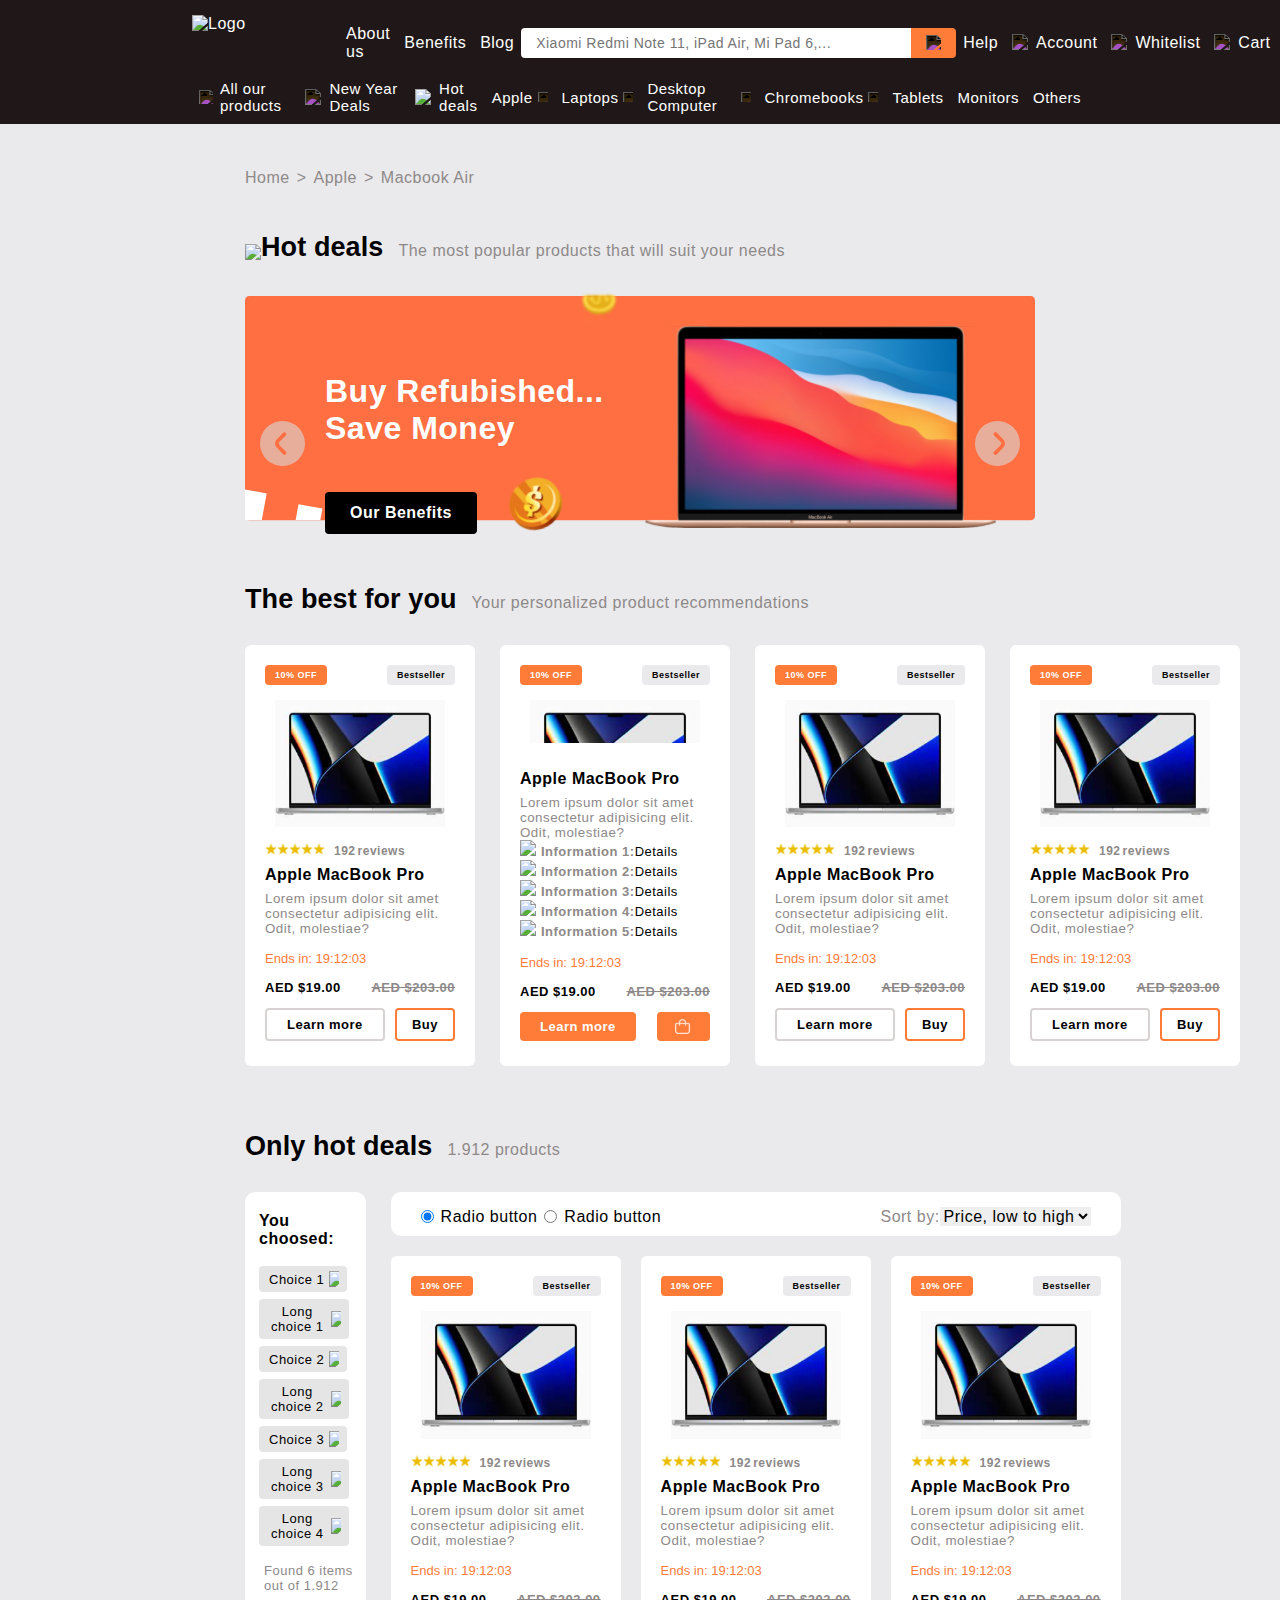
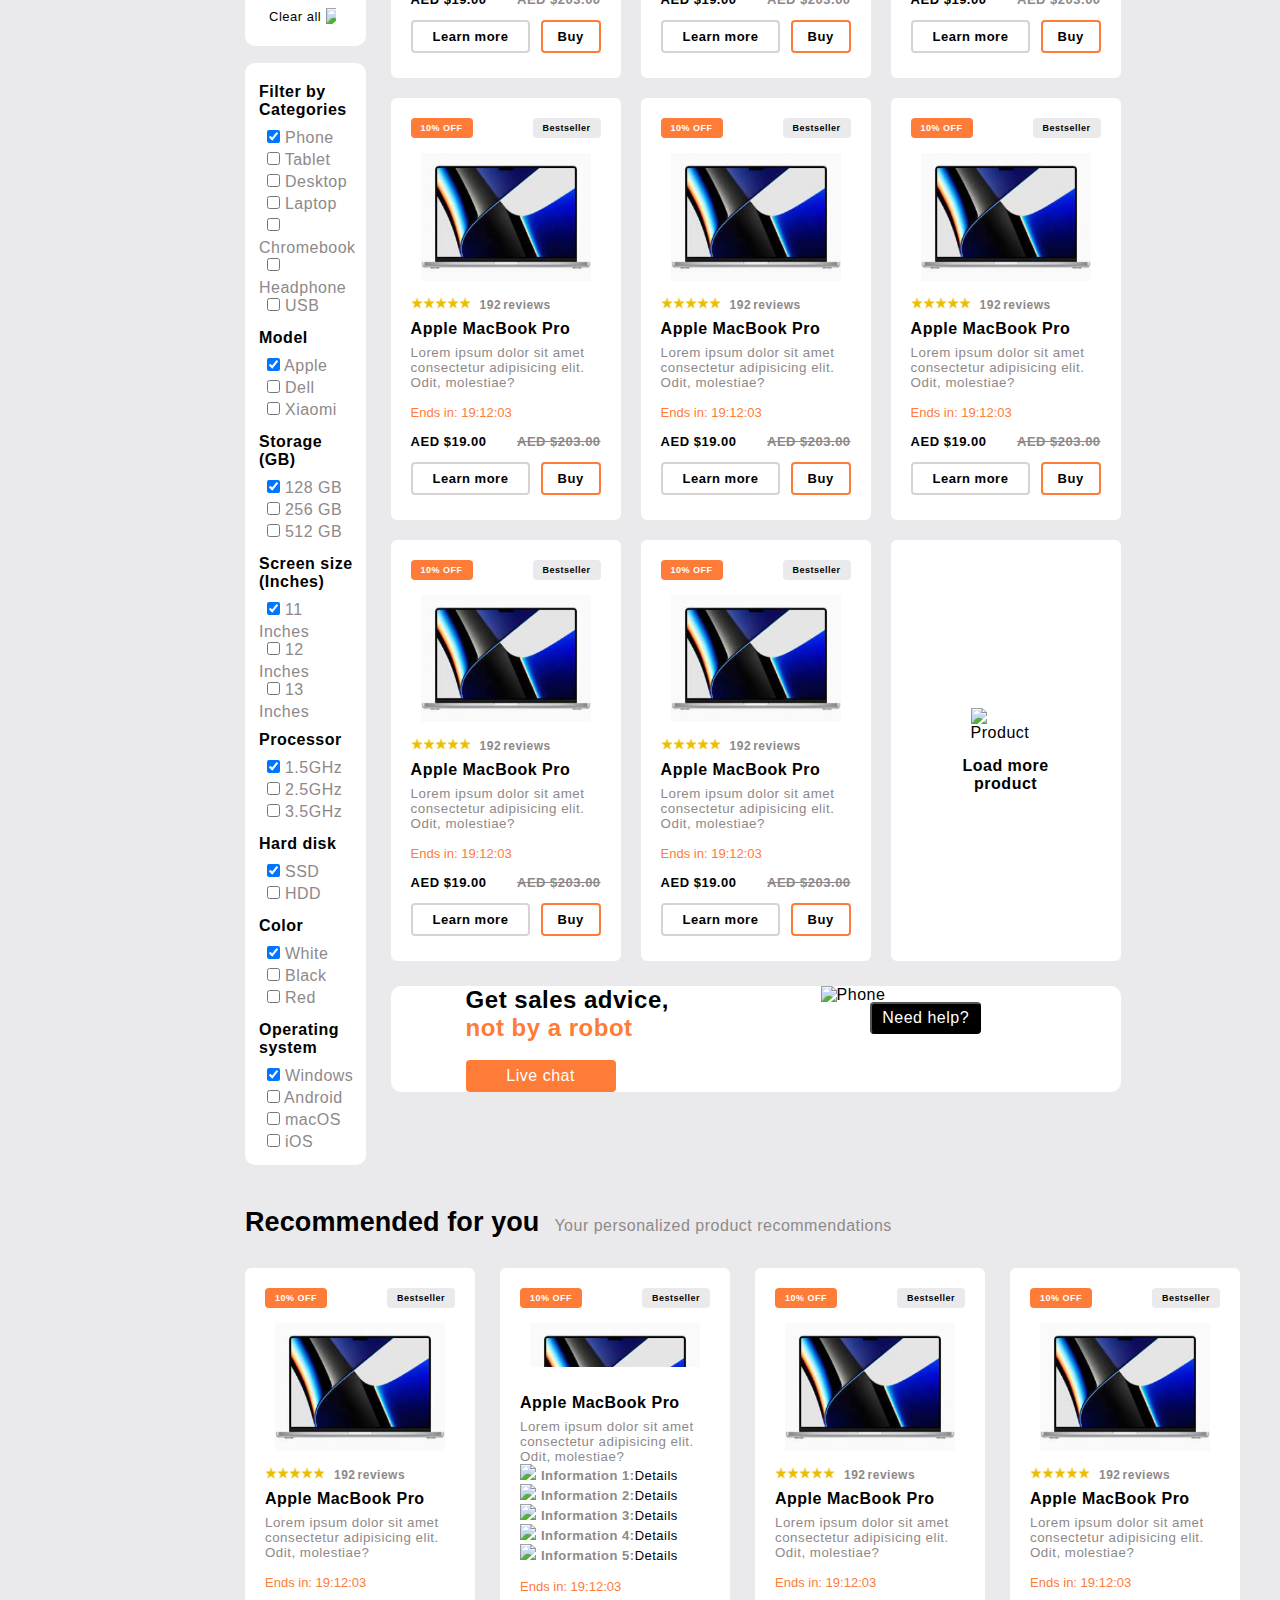
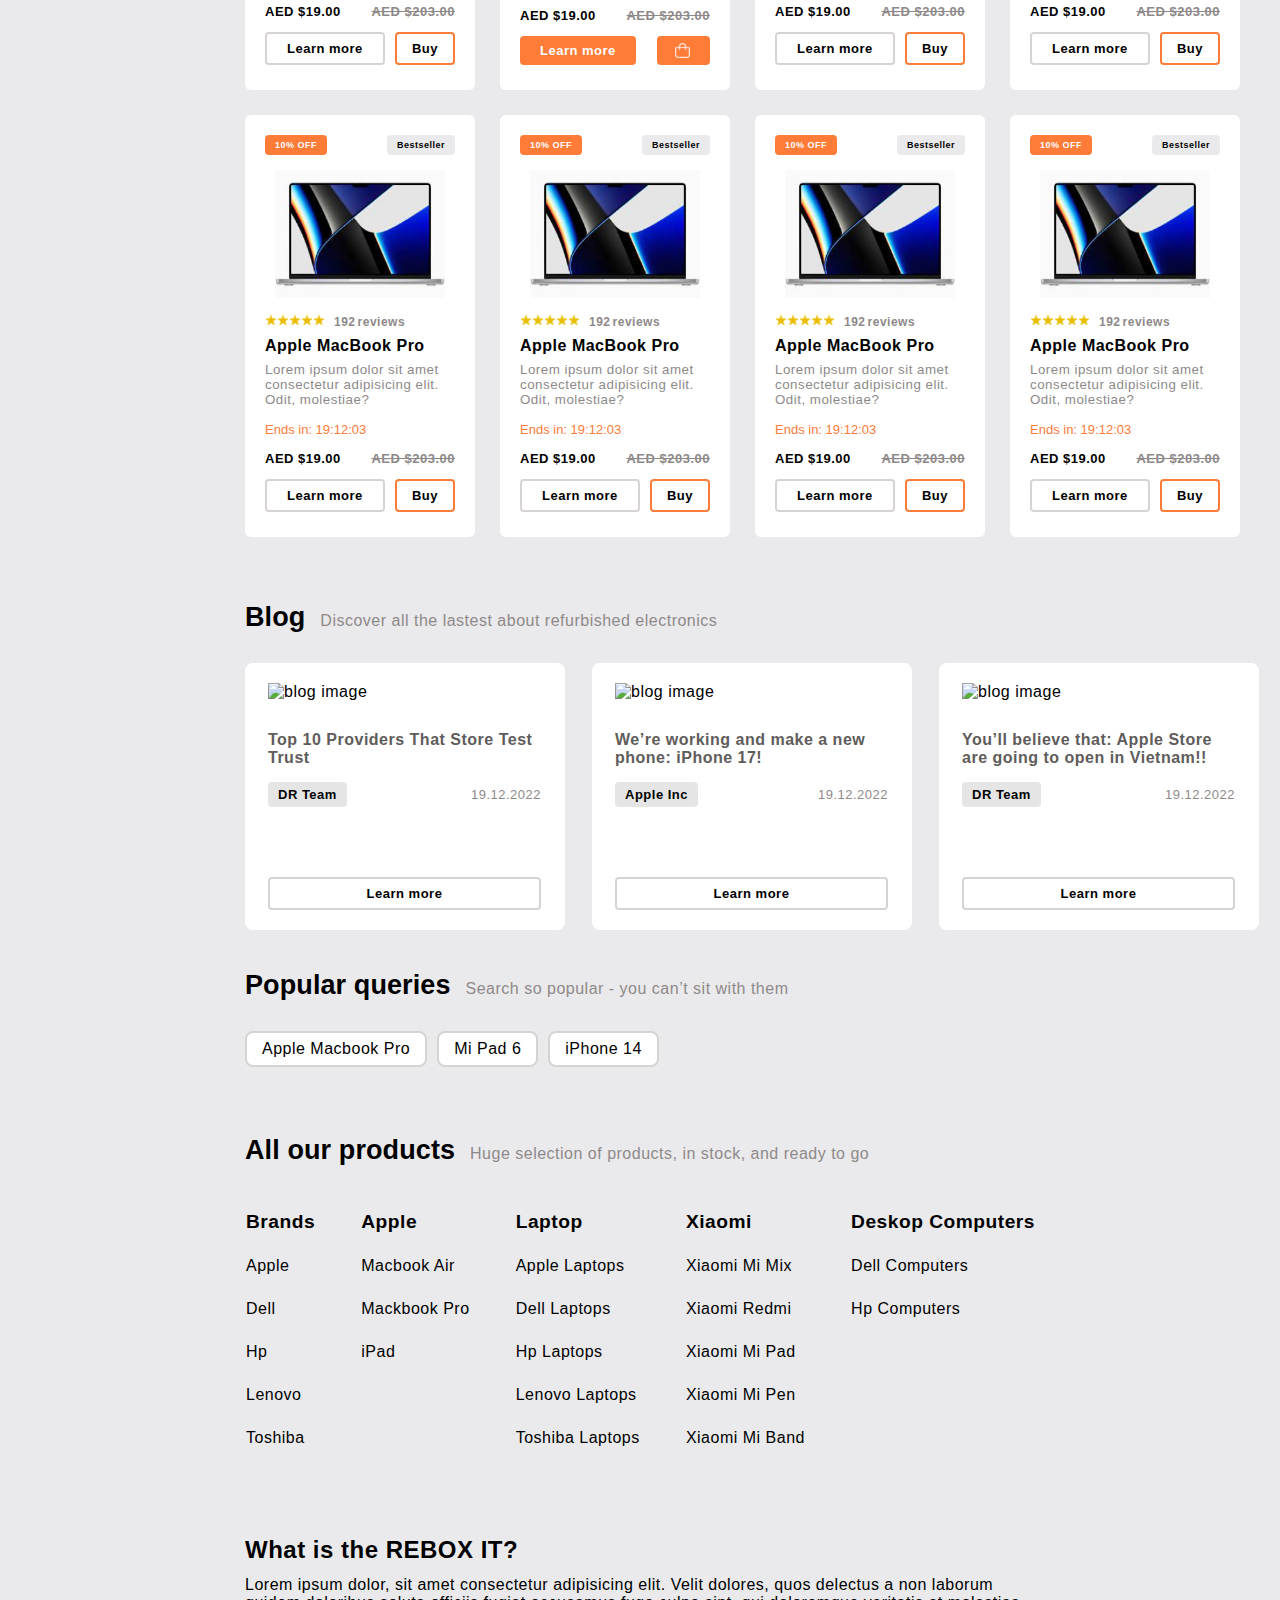
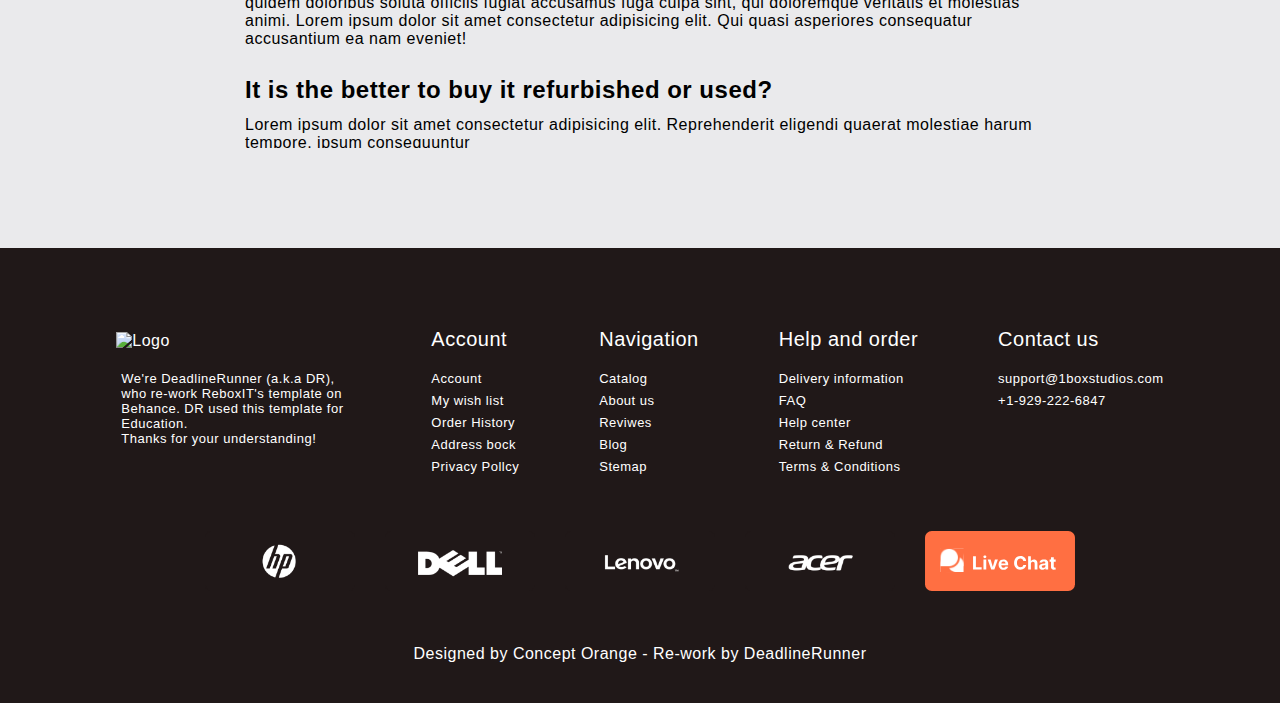
==== allproducts.html @ 79161a6c "Fix some issue in index.html" ====
<!DOCTYPE html>
<html lang="en">

<head>
    <meta charset="UTF-8">
    <meta http-equiv="X-UA-Compatible" content="IE=edge">
    <meta name="viewport" content="width=device-width, initial-scale=1.0">
    <title>Home | Commercial Store - By DR Team</title>
    <link rel="stylesheet" href="css/style.css">
    <link rel="stylesheet" href="css/product-page.css">
    <script src="js/script.js"></script>
</head>

<body>

    <!--Header-->
    <div id="header" class="padding-default">
        <div class="header-bar">
            <!--- Header with search bar-->
            <div class="header-bar__containter-info-bar">
                <!-- Left -->
                <div class="header-bar__info-part">
                    <div class="header-bar__nav-item">
                        <a href="index.html"><img alt="Logo" src="img/logo.svg" width="140px" height="55px" /></a>
                    </div>
                    <div class="header-bar__nav-item">
                        <a href="about-us.html">About us</a>
                    </div>
                    <div class="header-bar__nav-item">
                        <a href="about-us.html">Benefits</a>
                    </div>
                    <div class="header-bar__nav-item">
                        <a href="about-us.html">Blog</a>
                    </div>
                </div>
                <!-- center -->
                <div class="header-bar__info-center">
                    <form action="search" method="post">
                        <div class="search-bar">
                            <input id="txtSearch" placeholder="Xiaomi Redmi Note 11, iPad Air, Mi Pad 6,..."
                                type="text">
                            <button class="btn-search">
                                <img alt="Button search" src="img/ico-search.svg" width="15px" height="15px"
                                    style="filter: invert(1);" />
                            </button>
                        </div>
                    </form>
                </div>
                <!-- Right -->
                <div class="header-bar__info-part">
                    <div class="header-bar__nav-item">
                        <a href="help.html">Help</a>
                    </div>
                    <div class="header-bar__nav-item">
                        <a href="profile.html"><img class="mg-right-7px" alt="profile" src="img/ico-user.svg"
                                width="17px" height="17px" style="filter: invert(1);" /> Account</a>
                    </div>
                    <div class="header-bar__nav-item">
                        <a href="whitelist.html"><img class="mg-right-7px" alt="whitelist" src="img/ico-heart.svg"
                                width="17px" height="17px" style="filter: invert(1);" /> Whitelist</a>
                    </div>
                    <div class="header-bar__nav-item">
                        <a href="cart.html"><img class="mg-right-7px" alt="whitelist" src="img/ico-cart.svg"
                                width="17px" height="17px" style="filter: invert(1);" /> Cart</a>
                    </div>
                </div>

            </div>
            <!--- Header with button bar-->
            <div class="header-bar__containter-nav-bar">
                <div class="header-bar__nav-item">
                    <a class="font-weight-light font-size-15px" href="allproducts.html"><img class="mg-right-7px"
                            alt="whitelist" src="img/ico-menu.png" width="14px" height="14px"
                            style="filter: invert(1);" /> All our products</a>
                </div>
                <div class="header-bar__nav-item">
                    <a class="font-weight-light font-size-15px" href="allproducts.html"><img class="mg-right-7px"
                            alt="whitelist" src="img/ico-hpny.png" width="17px" height="17px"
                            style="filter: invert(1);" /> New Year Deals</a>
                </div>
                <div class="header-bar__nav-item">
                    <a class="font-weight-light font-size-15px" href="allproducts.html"><img class="mg-right-7px"
                            alt="whitelist" src="img/ico-fire.png" width="17px" height="17px" /> Hot deals</a>
                </div>
                <div class="header-bar__nav-item postion-relative">
                    <a class="font-weight-light font-size-15px" href="allproducts.html">Apple<img class="mg-left-5px"
                            alt="arrow" src="img/arrow-down.svg" width="10px" height="10px"
                            style="filter: invert(1);" /></a>
                    <div class="header-bar__nav-item-flow">
                        <div class="header-bar__nav-item">
                            <a class="font-weight-light font-size-15px" href="allproducts.html">iPod</a>
                        </div>
                        <div class="header-bar__nav-item">
                            <a class="font-weight-light font-size-15px" href="allproducts.html">iPad</a>
                        </div>
                        <div class="header-bar__nav-item">
                            <a class="font-weight-light font-size-15px" href="allproducts.html">iPhone</a>
                        </div>
                        <div class="header-bar__nav-item">
                            <a class="font-weight-light font-size-15px" href="allproducts.html">AirPod</a>
                        </div>
                    </div>
                </div>
                <div class="header-bar__nav-item postion-relative">
                    <a class="font-weight-light font-size-15px" href="allproducts.html">Laptops<img class="mg-left-5px"
                            alt="arrow" src="img/arrow-down.svg" width="10px" height="10px"
                            style="filter: invert(1);" /></a>
                    <div class="header-bar__nav-item-flow">
                        <div class="header-bar__nav-item">
                            <a class="font-weight-light font-size-15px" href="allproducts.html">HP</a>
                        </div>
                        <div class="header-bar__nav-item">
                            <a class="font-weight-light font-size-15px" href="allproducts.html">Acer</a>
                        </div>
                        <div class="header-bar__nav-item">
                            <a class="font-weight-light font-size-15px" href="allproducts.html">Macbook</a>
                        </div>
                        <div class="header-bar__nav-item">
                            <a class="font-weight-light font-size-15px" href="allproducts.html">Surface</a>
                        </div>
                    </div>
                </div>
                <div class="header-bar__nav-item postion-relative">
                    <a class="font-weight-light font-size-15px" href="allproducts.html">Desktop Computer<img
                            class="mg-left-5px" alt="arrow" src="img/arrow-down.svg" width="10px" height="10px"
                            style="filter: invert(1);" /></a>
                    <div class="header-bar__nav-item-flow">
                        <div class="header-bar__nav-item">
                            <a class="font-weight-light font-size-15px" href="allproducts.html">Dell</a>
                        </div>
                        <div class="header-bar__nav-item">
                            <a class="font-weight-light font-size-15px" href="allproducts.html">Acer</a>
                        </div>
                    </div>
                </div>
                <div class="header-bar__nav-item postion-relative">
                    <a class="font-weight-light font-size-15px" href="allproducts.html">Chromebooks<img
                            class="mg-left-5px" alt="arrow" src="img/arrow-down.svg" width="10px" height="10px"
                            style="filter: invert(1);" /></a>
                    <div class="header-bar__nav-item-flow">
                        <div class="header-bar__nav-item">
                            <a class="font-weight-light font-size-15px" href="allproducts.html">2023</a>
                        </div>
                    </div>
                </div>
                <div class="header-bar__nav-item">
                    <a class="font-weight-light font-size-15px" href="allproducts.html">Tablets</a>
                </div>
                <div class="header-bar__nav-item">
                    <a class="font-weight-light font-size-15px" href="allproducts.html">Monitors</a>
                </div>
                <div class="header-bar__nav-item">
                    <a class="font-weight-light font-size-15px" href="allproducts.html">Others</a>
                </div>
            </div>

        </div>
        
    </div>


    <!--Body-->
    <div id="body">
        <!-- Path Bar -->
        <div class="header-title__bar">
            <div class="header-title__path">Home</div>
            <div class="header-title__symbol">></div>
            <div class="header-title__path">Apple</div>
            <div class="header-title__symbol">></div>
            <div class="header-title__path">Macbook Air</div>
        </div>
        <!-- End Path Bar -->

        <!-- Slide  -->
        <div class="title-head-bar title-head-bar-ico-fire mg-top-45px">
            <img src="img/ico-fire.png"><h1>Hot deals</h1>
            <h2>The most popular products that will suit your needs</h2>
        </div>
        <div class="slide-title">
            <img src="img/bg-iads.svg" width="100%">
            <div class="btn-slide-left postion-absolute"><a href="#"><img src="img/arrow-left.svg" width="45px"
                        height="45px"></a></div>
            <div class="btn-slide-right postion-absolute"><a href="#"><img src="img/arrow-right.svg" width="45px"
                        height="45px"></a></div>
            <div class="postion-absolute slide-position">
                <div class="text-slide">Buy Refubished...</div>
                <div class="text-slide">Save Money</div>
                <a href="our-benefit.html">
                    <div class="btn btn-medium-size btn-black bold mg-top-45px hover-noopacity">Our Benefits</div>
                </a>
            </div>
        </div>
        <!-- End Slide  -->

        <!-- Our best-sellers -->
        <div class="best-sellers-bar mg-top-45px">
            <div class="title-head-bar">
                <h1>The best for you</h1>
                <h2>Your personalized product recommendations</h2>
            </div>
        
            <div class="best-sellers-bar-product">
                <!-- Product 1 -->
                <div class="product">
                    <div class="product-bar__tag">
                        <div class="tag-saleoff">10% OFF</div>
                        <div class="tag-bestseller">Bestseller</div>
                    </div>
                    <div class="product-bar__img">
                        <img src="img/img_product.png" alt="Product">
                    </div>
                    <div class="product-bar__review">
                        <div class="product-bar__review__star">
                            <img src="img/star-yellow.svg" alt="Star"><img src="img/star-yellow.svg" alt="Star"><img
                                src="img/star-yellow.svg" alt="Star"><img src="img/star-yellow.svg" alt="Star"><img
                                src="img/star-yellow.svg" alt="Star">
                        </div>
                        <div class="product-bar__review__total">
                            <span>192</span><span>reviews</span>
                        </div>
                    </div>
                    <a class="no-a-decor font-color-black" href="apple-macbook.html">
                        <div class="product-bar__title">Apple MacBook Pro</div>
                    </a>
                    <div class="product-bar__description">Lorem ipsum dolor sit amet consectetur adipisicing elit. Odit,
                        molestiae?</div>
                    <div class="product-bar__sales-info">
                        <span class="font-size-s">Ends in: </span><span class="font-size-s">19:12:03</span>
                    </div>
                    <div class="product-bar__price">
                        <span>AED $19.00</span><span class="product-bar__price__discount">AED $203.00</span>
                    </div>
                    <div class="product-bar__btn">
                        <button type="button"
                            class="btn font-size-s bold btn-decor-grayborder btn-padding-left-right-15px">Learn
                            more</button>
                        <button type="button"
                            class="btn font-size-s bold btn-decor-ograngeborder btn-padding-left-right-box">Buy</button>
                    </div>
                </div>
                <!-- Product 2 -->
                <div class="product">
                    <div class="product-bar__tag">
                        <div class="tag-saleoff">10% OFF</div>
                        <div class="tag-bestseller">Bestseller</div>
                    </div>
                    <div class="product-bar__img">
                        <img src="img/img_product.png" alt="Product">
                    </div>
                    <div class="product-bar__review">
                        <div class="product-bar__review__star">
                            <img src="img/star-yellow.svg" alt="Star"><img src="img/star-yellow.svg" alt="Star"><img
                                src="img/star-yellow.svg" alt="Star"><img src="img/star-yellow.svg" alt="Star"><img
                                src="img/star-yellow.svg" alt="Star">
                        </div>
                        <div class="product-bar__review__total">
                            <span>192</span><span>reviews</span>
                        </div>
                    </div>
                    <a class="no-a-decor font-color-black" href="apple-macbook.html">
                        <div class="product-bar__title">Apple MacBook Pro</div>
                    </a>
                    <div class="product-bar__description">Lorem ipsum dolor sit amet consectetur adipisicing elit. Odit,
                        molestiae?
                    </div>
                    <div class="product-bar__sales-info">
                        <span class="font-size-s">Ends in: </span><span class="font-size-s">19:12:03</span>
                    </div>
                    <div class="product-bar__price">
                        <span>AED $19.00</span><span class="product-bar__price__discount">AED $203.00</span>
                    </div>
                    <div class="product-bar__btn">
                        <button type="button"
                            class="btn font-size-s bold btn-decor-grayborder btn-padding-left-right-15px">Learn
                            more</button>
                        <button type="button"
                            class="btn font-size-s bold btn-decor-ograngeborder btn-padding-left-right-box">Buy</button>
                    </div>
        
                    <!-- POPUP -->
        
                    <div class="product-bar-details-popup postion-absolute">
                        <a class="no-a-decor font-color-black" href="apple-macbook.html">
                            <div class="product-bar__title">Apple MacBook Pro</div>
                        </a>
                        <div class="product-bar__description">Lorem ipsum dolor sit amet consectetur adipisicing elit.
                            Odit, molestiae?</div>
        
                        <div class="product-bar-details-popup__info">
                            <img src="/"> <span class="bold font-color-gray font-size-s">Information 1:</span><span
                                class="font-size-s">Details</span>
                        </div>
                        <div class="product-bar-details-popup__info">
                            <img src="/"> <span class="bold font-color-gray font-size-s">Information 2:</span><span
                                class="font-size-s">Details</span>
                        </div>
                        <div class="product-bar-details-popup__info">
                            <img src="/"> <span class="bold font-color-gray font-size-s">Information 3:</span><span
                                class="font-size-s">Details</span>
                        </div>
                        <div class="product-bar-details-popup__info">
                            <img src="/"> <span class="bold font-color-gray font-size-s">Information 4:</span><span
                                class="font-size-s">Details</span>
                        </div>
                        <div class="product-bar-details-popup__info">
                            <img src="/"> <span class="bold font-color-gray font-size-s">Information 5:</span><span
                                class="font-size-s">Details</span>
                        </div>
        
                        <div class="product-bar__sales-info">
                            <span class="font-size-s">Ends in: </span><span class="font-size-s">19:12:03</span>
                        </div>
                        <div class="product-bar__price">
                            <span>AED $19.00</span><span class="product-bar__price__discount">AED $203.00</span>
                        </div>
                        <div class="product-bar__btn">
                            <button type="button"
                                class="btn font-size-s bold btn-decor-ograngebg btn-padding-left-right-15px">Learn
                                more</button>
                            <button type="button"
                                class="btn font-size-s bold btn-decor-ograngebg btn-padding-left-right-box"><img
                                    src="img/ico_buy.svg" alt="Buy"></button>
                        </div>
                    </div>
        
        
                </div>
                <!-- Product 3 -->
                <div class="product">
                    <div class="product-bar__tag">
                        <div class="tag-saleoff">10% OFF</div>
                        <div class="tag-bestseller">Bestseller</div>
                    </div>
                    <div class="product-bar__img">
                        <img src="img/img_product.png" alt="Product">
                    </div>
                    <div class="product-bar__review">
                        <div class="product-bar__review__star">
                            <img src="img/star-yellow.svg" alt="Star"><img src="img/star-yellow.svg" alt="Star"><img
                                src="img/star-yellow.svg" alt="Star"><img src="img/star-yellow.svg" alt="Star"><img
                                src="img/star-yellow.svg" alt="Star">
                        </div>
                        <div class="product-bar__review__total">
                            <span>192</span><span>reviews</span>
                        </div>
                    </div>
                    <a class="no-a-decor font-color-black" href="apple-macbook.html">
                        <div class="product-bar__title">Apple MacBook Pro</div>
                    </a>
                    <div class="product-bar__description">Lorem ipsum dolor sit amet consectetur adipisicing elit. Odit,
                        molestiae?
                    </div>
                    <div class="product-bar__sales-info">
                        <span class="font-size-s">Ends in: </span><span class="font-size-s">19:12:03</span>
                    </div>
                    <div class="product-bar__price">
                        <span>AED $19.00</span><span class="product-bar__price__discount">AED $203.00</span>
                    </div>
                    <div class="product-bar__btn">
                        <button type="button"
                            class="btn font-size-s bold btn-decor-grayborder btn-padding-left-right-15px">Learn
                            more</button>
                        <button type="button"
                            class="btn font-size-s bold btn-decor-ograngeborder btn-padding-left-right-box">Buy</button>
                    </div>
                </div>
                <!-- Product 4 -->
                <div class="product">
                    <div class="product-bar__tag">
                        <div class="tag-saleoff">10% OFF</div>
                        <div class="tag-bestseller">Bestseller</div>
                    </div>
                    <div class="product-bar__img">
                        <img src="img/img_product.png" alt="Product">
                    </div>
                    <div class="product-bar__review">
                        <div class="product-bar__review__star">
                            <img src="img/star-yellow.svg" alt="Star"><img src="img/star-yellow.svg" alt="Star"><img
                                src="img/star-yellow.svg" alt="Star"><img src="img/star-yellow.svg" alt="Star"><img
                                src="img/star-yellow.svg" alt="Star">
                        </div>
                        <div class="product-bar__review__total">
                            <span>192</span><span>reviews</span>
                        </div>
                    </div>
                    <a class="no-a-decor font-color-black" href="apple-macbook.html">
                        <div class="product-bar__title">Apple MacBook Pro</div>
                    </a>
                    <div class="product-bar__description">Lorem ipsum dolor sit amet consectetur adipisicing elit. Odit,
                        molestiae?
                    </div>
                    <div class="product-bar__sales-info">
                        <span class="font-size-s">Ends in: </span><span class="font-size-s">19:12:03</span>
                    </div>
                    <div class="product-bar__price">
                        <span>AED $19.00</span><span class="product-bar__price__discount">AED $203.00</span>
                    </div>
                    <div class="product-bar__btn">
                        <button type="button"
                            class="btn font-size-s bold btn-decor-grayborder btn-padding-left-right-15px">Learn
                            more</button>
                        <button type="button"
                            class="btn font-size-s bold btn-decor-ograngeborder btn-padding-left-right-box">Buy</button>
                    </div>
                </div>
            </div>
        
        </div>
        <!-- END Our Best-sellers-->

        <!-- Hot deals-->
        <div class="all-product">
            <div class="title-head-bar">
                <h1>Only hot deals</h1>
                <h2>1.912 products</h2>
            </div>
            <!--include nav bar product-->
            <div class="all-products-grid">
                <!--Left-->
                <div class="all-products-grid-left">
                    <!-- Radio button -->
                    <div class="card-white-100percent pad-apchoice">
                        <div class="ap-choice">
                            <h1>You choosed:</h1>
                            <br>
                            <div>
                                <button class="btn btn-decor-graybg font-size-s">Choice 1 <img src="img/cross-small.svg"></button>
                                <button class="btn btn-decor-graybg font-size-s">Long choice 1 <img src="img/cross-small.svg"></button>
                                <button class="btn btn-decor-graybg font-size-s">Choice 2 <img src="img/cross-small.svg"></button>
                                <button class="btn btn-decor-graybg font-size-s">Long choice 2 <img src="img/cross-small.svg"></button>
                                <button class="btn btn-decor-graybg font-size-s">Choice 3 <img src="img/cross-small.svg"></button>
                                <button class="btn btn-decor-graybg font-size-s">Long choice 3 <img src="img/cross-small.svg"></button>
                                <button class="btn btn-decor-graybg font-size-s">Long choice 4 <img src="img/cross-small.svg"></button>
                            </div>
                            <p>Found 6 items out of 1.912</p>
                            <button class="btn btn-whilecolor-border font-size-s">Clear all <img src="img/cross-small.svg"></button>
                        </div>
                    </div>
                    <!-- End radio button -->

                    <!-- Checkbox -->
                    <div class="card-white-100percent pad-apchoice">
                        <div class="ap-chkbox">
                            <h1>Filter by Categories</h1>
                            <div class="chkbox-mg-ap">
                                <input type="checkbox" id="checkbox" name="checkbox" checked>
                                <label for="checkbox">Phone</label>
                                <br>
                                <input type="checkbox" id="checkbox" name="checkbox">
                                <label for="checkbox">Tablet</label>
                                <br>
                                <input type="checkbox" id="checkbox" name="checkbox">
                                <label for="checkbox">Desktop</label>
                                <br>
                                <input type="checkbox" id="checkbox" name="checkbox">
                                <label for="checkbox">Laptop</label>
                                <br>
                                <input type="checkbox" id="checkbox" name="checkbox">
                                <label for="checkbox">Chromebook</label>
                                <br>
                                <input type="checkbox" id="checkbox" name="checkbox">
                                <label for="checkbox">Headphone</label>
                                <br>
                                <input type="checkbox" id="checkbox" name="checkbox">
                                <label for="checkbox">USB</label>
                            </div>
                        </div>

                        <div class="ap-chkbox">
                            <h1>Model</h1>
                            <div class="chkbox-mg-ap">
                                <input type="checkbox" id="checkbox" name="checkbox" checked>
                                <label for="checkbox">Apple</label>
                                <br>
                                <input type="checkbox" id="checkbox" name="checkbox">
                                <label for="checkbox">Dell</label>
                                <br>
                                <input type="checkbox" id="checkbox" name="checkbox">
                                <label for="checkbox">Xiaomi</label>
                            </div>
                        </div>

                        <div class="ap-chkbox">
                            <h1>Storage (GB)</h1>
                            <div class="chkbox-mg-ap">
                                <input type="checkbox" id="checkbox" name="checkbox" checked>
                                <label for="checkbox">128 GB</label>
                                <br>
                                <input type="checkbox" id="checkbox" name="checkbox">
                                <label for="checkbox">256 GB</label>
                                <br>
                                <input type="checkbox" id="checkbox" name="checkbox">
                                <label for="checkbox">512 GB</label>
                            </div>
                        </div>

                        <div class="ap-chkbox">
                            <h1>Screen size (Inches)</h1>
                            <div class="chkbox-mg-ap">
                                <input type="checkbox" id="checkbox" name="checkbox" checked>
                                <label for="checkbox">11 Inches</label>
                                <br>
                                <input type="checkbox" id="checkbox" name="checkbox">
                                <label for="checkbox">12 Inches</label>
                                <br>
                                <input type="checkbox" id="checkbox" name="checkbox">
                                <label for="checkbox">13 Inches</label>
                            </div>
                        </div>

                        <div class="ap-chkbox">
                            <h1>Processor</h1>
                            <div class="chkbox-mg-ap">
                                <input type="checkbox" id="checkbox" name="checkbox" checked>
                                <label for="checkbox">1.5GHz</label>
                                <br>
                                <input type="checkbox" id="checkbox" name="checkbox">
                                <label for="checkbox">2.5GHz</label>
                                <br>
                                <input type="checkbox" id="checkbox" name="checkbox">
                                <label for="checkbox">3.5GHz</label>
                            </div>
                        </div>

                        <div class="ap-chkbox">
                            <h1>Hard disk</h1>
                            <div class="chkbox-mg-ap">
                                <input type="checkbox" id="checkbox" name="checkbox" checked>
                                <label for="checkbox">SSD</label>
                                <br>
                                <input type="checkbox" id="checkbox" name="checkbox">
                                <label for="checkbox">HDD</label>
                            </div>
                        </div>

                        <div class="ap-chkbox">
                            <h1>Color</h1>
                            <div class="chkbox-mg-ap">
                                <input type="checkbox" id="checkbox" name="checkbox" checked>
                                <label for="checkbox">White</label>
                                <br>
                                <input type="checkbox" id="checkbox" name="checkbox">
                                <label for="checkbox">Black</label>
                                <br>
                                <input type="checkbox" id="checkbox" name="checkbox">
                                <label for="checkbox">Red</label>
                            </div>
                        </div>

                        <div class="ap-chkbox">
                            <h1>Operating system</h1>
                            <div class="chkbox-mg-ap">
                                <input type="checkbox" id="checkbox" name="checkbox" checked>
                                <label for="checkbox">Windows</label>
                                <br>
                                <input type="checkbox" id="checkbox" name="checkbox">
                                <label for="checkbox">Android</label>
                                <br>
                                <input type="checkbox" id="checkbox" name="checkbox">
                                <label for="checkbox">macOS</label>
                                <br>
                                <input type="checkbox" id="checkbox" name="checkbox">
                                <label for="checkbox">iOS</label>
                            </div>
                        </div>
                    </div>
                </div>

                <!--Right-->
                <div class="all-products-grid-right">
                    <!-- Sort Bar -->
                    <div class="all-products__filter-bar-top card-white-100percent">
                        <div class="center-flex-row">
                            <input type="radio" id="chkbox" class="rd-btn-orange mg-right-7px" name="chkbox" value="test" checked>
                            <label for="chkbox">Radio button</label>
                            <div class="mg-right-7px"></div>
                            <input type="radio" id="chkbox" class="rd-btn-orange mg-right-7px" name="chkbox" value="test1">
                            <label for="chkbox">Radio button</label>
                        </div>
                        <div class="center-flex-row">
                            <div class="font-color-gray">Sort by:</div>
                            <select class="select-no-border">
                                <option>Price, low to high</option>
                                <option>Price, high to low</option>
                            </select>
                        </div>
                    </div>
                    <!-- Product -->
                    <div class="allproducts-bar">
                        <!-- Product 1 -->
                        <div class="product">
                            <div class="product-bar__tag">
                                <div class="tag-saleoff">10% OFF</div>
                                <div class="tag-bestseller">Bestseller</div>
                            </div>
                            <div class="product-bar__img">
                                <img src="img/img_product.png" alt="Product">
                            </div>
                            <div class="product-bar__review">
                                <div class="product-bar__review__star">
                                    <img src="img/star-yellow.svg" alt="Star"><img src="img/star-yellow.svg" alt="Star"><img
                                        src="img/star-yellow.svg" alt="Star"><img src="img/star-yellow.svg" alt="Star"><img
                                        src="img/star-yellow.svg" alt="Star">
                                </div>
                                <div class="product-bar__review__total">
                                    <span>192</span><span>reviews</span>
                                </div>
                            </div>
                            <a class="no-a-decor font-color-black" href="apple-macbook.html">
                                <div class="product-bar__title">Apple MacBook Pro</div>
                            </a>
                            <div class="product-bar__description">Lorem ipsum dolor sit amet consectetur adipisicing elit. Odit,
                                molestiae?</div>
                            <div class="product-bar__sales-info">
                                <span class="font-size-s">Ends in: </span><span class="font-size-s">19:12:03</span>
                            </div>
                            <div class="product-bar__price">
                                <span>AED $19.00</span><span class="product-bar__price__discount">AED $203.00</span>
                            </div>
                            <div class="product-bar__btn">
                                <button type="button" class="btn font-size-s bold btn-decor-grayborder btn-padding-left-right-15px">Learn
                                    more</button>
                                <button type="button"
                                    class="btn font-size-s bold btn-decor-ograngeborder btn-padding-left-right-box">Buy</button>
                            </div>
                        </div>
                        <!-- Product 2 -->
                        <div class="product">
                            <div class="product-bar__tag">
                                <div class="tag-saleoff">10% OFF</div>
                                <div class="tag-bestseller">Bestseller</div>
                            </div>
                            <div class="product-bar__img">
                                <img src="img/img_product.png" alt="Product">
                            </div>
                            <div class="product-bar__review">
                                <div class="product-bar__review__star">
                                    <img src="img/star-yellow.svg" alt="Star"><img src="img/star-yellow.svg" alt="Star"><img
                                        src="img/star-yellow.svg" alt="Star"><img src="img/star-yellow.svg" alt="Star"><img
                                        src="img/star-yellow.svg" alt="Star">
                                </div>
                                <div class="product-bar__review__total">
                                    <span>192</span><span>reviews</span>
                                </div>
                            </div>
                            <a class="no-a-decor font-color-black" href="apple-macbook.html">
                                <div class="product-bar__title">Apple MacBook Pro</div>
                            </a>
                            <div class="product-bar__description">Lorem ipsum dolor sit amet consectetur adipisicing elit. Odit,
                                molestiae?
                            </div>
                            <div class="product-bar__sales-info">
                                <span class="font-size-s">Ends in: </span><span class="font-size-s">19:12:03</span>
                            </div>
                            <div class="product-bar__price">
                                <span>AED $19.00</span><span class="product-bar__price__discount">AED $203.00</span>
                            </div>
                            <div class="product-bar__btn">
                                <button type="button" class="btn font-size-s bold btn-decor-grayborder btn-padding-left-right-15px">Learn
                                    more</button>
                                <button type="button"
                                    class="btn font-size-s bold btn-decor-ograngeborder btn-padding-left-right-box">Buy</button>
                            </div>
                    
                        </div>
                        <!-- Product 3 -->
                        <div class="product">
                            <div class="product-bar__tag">
                                <div class="tag-saleoff">10% OFF</div>
                                <div class="tag-bestseller">Bestseller</div>
                            </div>
                            <div class="product-bar__img">
                                <img src="img/img_product.png" alt="Product">
                            </div>
                            <div class="product-bar__review">
                                <div class="product-bar__review__star">
                                    <img src="img/star-yellow.svg" alt="Star"><img src="img/star-yellow.svg" alt="Star"><img
                                        src="img/star-yellow.svg" alt="Star"><img src="img/star-yellow.svg" alt="Star"><img
                                        src="img/star-yellow.svg" alt="Star">
                                </div>
                                <div class="product-bar__review__total">
                                    <span>192</span><span>reviews</span>
                                </div>
                            </div>
                            <a class="no-a-decor font-color-black" href="apple-macbook.html">
                                <div class="product-bar__title">Apple MacBook Pro</div>
                            </a>
                            <div class="product-bar__description">Lorem ipsum dolor sit amet consectetur adipisicing elit. Odit,
                                molestiae?
                            </div>
                            <div class="product-bar__sales-info">
                                <span class="font-size-s">Ends in: </span><span class="font-size-s">19:12:03</span>
                            </div>
                            <div class="product-bar__price">
                                <span>AED $19.00</span><span class="product-bar__price__discount">AED $203.00</span>
                            </div>
                            <div class="product-bar__btn">
                                <button type="button" class="btn font-size-s bold btn-decor-grayborder btn-padding-left-right-15px">Learn
                                    more</button>
                                <button type="button"
                                    class="btn font-size-s bold btn-decor-ograngeborder btn-padding-left-right-box">Buy</button>
                            </div>
                        </div>
                        <!-- Product 4 -->
                        <div class="product">
                            <div class="product-bar__tag">
                                <div class="tag-saleoff">10% OFF</div>
                                <div class="tag-bestseller">Bestseller</div>
                            </div>
                            <div class="product-bar__img">
                                <img src="img/img_product.png" alt="Product">
                            </div>
                            <div class="product-bar__review">
                                <div class="product-bar__review__star">
                                    <img src="img/star-yellow.svg" alt="Star"><img src="img/star-yellow.svg" alt="Star"><img
                                        src="img/star-yellow.svg" alt="Star"><img src="img/star-yellow.svg" alt="Star"><img
                                        src="img/star-yellow.svg" alt="Star">
                                </div>
                                <div class="product-bar__review__total">
                                    <span>192</span><span>reviews</span>
                                </div>
                            </div>
                            <a class="no-a-decor font-color-black" href="apple-macbook.html">
                                <div class="product-bar__title">Apple MacBook Pro</div>
                            </a>
                            <div class="product-bar__description">Lorem ipsum dolor sit amet consectetur adipisicing elit. Odit,
                                molestiae?
                            </div>
                            <div class="product-bar__sales-info">
                                <span class="font-size-s">Ends in: </span><span class="font-size-s">19:12:03</span>
                            </div>
                            <div class="product-bar__price">
                                <span>AED $19.00</span><span class="product-bar__price__discount">AED $203.00</span>
                            </div>
                            <div class="product-bar__btn">
                                <button type="button" class="btn font-size-s bold btn-decor-grayborder btn-padding-left-right-15px">Learn
                                    more</button>
                                <button type="button"
                                    class="btn font-size-s bold btn-decor-ograngeborder btn-padding-left-right-box">Buy</button>
                            </div>
                        </div>
                        <!-- Product 5 -->
                        <div class="product">
                            <div class="product-bar__tag">
                                <div class="tag-saleoff">10% OFF</div>
                                <div class="tag-bestseller">Bestseller</div>
                            </div>
                            <div class="product-bar__img">
                                <img src="img/img_product.png" alt="Product">
                            </div>
                            <div class="product-bar__review">
                                <div class="product-bar__review__star">
                                    <img src="img/star-yellow.svg" alt="Star"><img src="img/star-yellow.svg" alt="Star"><img
                                        src="img/star-yellow.svg" alt="Star"><img src="img/star-yellow.svg" alt="Star"><img
                                        src="img/star-yellow.svg" alt="Star">
                                </div>
                                <div class="product-bar__review__total">
                                    <span>192</span><span>reviews</span>
                                </div>
                            </div>
                            <a class="no-a-decor font-color-black" href="apple-macbook.html">
                                <div class="product-bar__title">Apple MacBook Pro</div>
                            </a>
                            <div class="product-bar__description">Lorem ipsum dolor sit amet consectetur adipisicing elit. Odit,
                                molestiae?
                            </div>
                            <div class="product-bar__sales-info">
                                <span class="font-size-s">Ends in: </span><span class="font-size-s">19:12:03</span>
                            </div>
                            <div class="product-bar__price">
                                <span>AED $19.00</span><span class="product-bar__price__discount">AED $203.00</span>
                            </div>
                            <div class="product-bar__btn">
                                <button type="button" class="btn font-size-s bold btn-decor-grayborder btn-padding-left-right-15px">Learn
                                    more</button>
                                <button type="button"
                                    class="btn font-size-s bold btn-decor-ograngeborder btn-padding-left-right-box">Buy</button>
                            </div>
                        </div>
                        <!-- Product 6 -->
                        <div class="product">
                            <div class="product-bar__tag">
                                <div class="tag-saleoff">10% OFF</div>
                                <div class="tag-bestseller">Bestseller</div>
                            </div>
                            <div class="product-bar__img">
                                <img src="img/img_product.png" alt="Product">
                            </div>
                            <div class="product-bar__review">
                                <div class="product-bar__review__star">
                                    <img src="img/star-yellow.svg" alt="Star"><img src="img/star-yellow.svg" alt="Star"><img
                                        src="img/star-yellow.svg" alt="Star"><img src="img/star-yellow.svg" alt="Star"><img
                                        src="img/star-yellow.svg" alt="Star">
                                </div>
                                <div class="product-bar__review__total">
                                    <span>192</span><span>reviews</span>
                                </div>
                            </div>
                            <a class="no-a-decor font-color-black" href="apple-macbook.html">
                                <div class="product-bar__title">Apple MacBook Pro</div>
                            </a>
                            <div class="product-bar__description">Lorem ipsum dolor sit amet consectetur adipisicing elit. Odit,
                                molestiae?
                            </div>
                            <div class="product-bar__sales-info">
                                <span class="font-size-s">Ends in: </span><span class="font-size-s">19:12:03</span>
                            </div>
                            <div class="product-bar__price">
                                <span>AED $19.00</span><span class="product-bar__price__discount">AED $203.00</span>
                            </div>
                            <div class="product-bar__btn">
                                <button type="button" class="btn font-size-s bold btn-decor-grayborder btn-padding-left-right-15px">Learn
                                    more</button>
                                <button type="button"
                                    class="btn font-size-s bold btn-decor-ograngeborder btn-padding-left-right-box">Buy</button>
                            </div>
                        </div>

                        <!-- Product 7 -->
                        <div class="product">
                            <div class="product-bar__tag">
                                <div class="tag-saleoff">10% OFF</div>
                                <div class="tag-bestseller">Bestseller</div>
                            </div>
                            <div class="product-bar__img">
                                <img src="img/img_product.png" alt="Product">
                            </div>
                            <div class="product-bar__review">
                                <div class="product-bar__review__star">
                                    <img src="img/star-yellow.svg" alt="Star"><img src="img/star-yellow.svg" alt="Star"><img
                                        src="img/star-yellow.svg" alt="Star"><img src="img/star-yellow.svg" alt="Star"><img
                                        src="img/star-yellow.svg" alt="Star">
                                </div>
                                <div class="product-bar__review__total">
                                    <span>192</span><span>reviews</span>
                                </div>
                            </div>
                            <a class="no-a-decor font-color-black" href="apple-macbook.html">
                                <div class="product-bar__title">Apple MacBook Pro</div>
                            </a>
                            <div class="product-bar__description">Lorem ipsum dolor sit amet consectetur adipisicing elit. Odit,
                                molestiae?
                            </div>
                            <div class="product-bar__sales-info">
                                <span class="font-size-s">Ends in: </span><span class="font-size-s">19:12:03</span>
                            </div>
                            <div class="product-bar__price">
                                <span>AED $19.00</span><span class="product-bar__price__discount">AED $203.00</span>
                            </div>
                            <div class="product-bar__btn">
                                <button type="button" class="btn font-size-s bold btn-decor-grayborder btn-padding-left-right-15px">Learn
                                    more</button>
                                <button type="button"
                                    class="btn font-size-s bold btn-decor-ograngeborder btn-padding-left-right-box">Buy</button>
                            </div>
                        </div>

                        <!-- Product 8 -->
                        <div class="product">
                            <div class="product-bar__tag">
                                <div class="tag-saleoff">10% OFF</div>
                                <div class="tag-bestseller">Bestseller</div>
                            </div>
                            <div class="product-bar__img">
                                <img src="img/img_product.png" alt="Product">
                            </div>
                            <div class="product-bar__review">
                                <div class="product-bar__review__star">
                                    <img src="img/star-yellow.svg" alt="Star"><img src="img/star-yellow.svg" alt="Star"><img
                                        src="img/star-yellow.svg" alt="Star"><img src="img/star-yellow.svg" alt="Star"><img
                                        src="img/star-yellow.svg" alt="Star">
                                </div>
                                <div class="product-bar__review__total">
                                    <span>192</span><span>reviews</span>
                                </div>
                            </div>
                            <a class="no-a-decor font-color-black" href="apple-macbook.html">
                                <div class="product-bar__title">Apple MacBook Pro</div>
                            </a>
                            <div class="product-bar__description">Lorem ipsum dolor sit amet consectetur adipisicing elit. Odit,
                                molestiae?
                            </div>
                            <div class="product-bar__sales-info">
                                <span class="font-size-s">Ends in: </span><span class="font-size-s">19:12:03</span>
                            </div>
                            <div class="product-bar__price">
                                <span>AED $19.00</span><span class="product-bar__price__discount">AED $203.00</span>
                            </div>
                            <div class="product-bar__btn">
                                <button type="button" class="btn font-size-s bold btn-decor-grayborder btn-padding-left-right-15px">Learn
                                    more</button>
                                <button type="button"
                                    class="btn font-size-s bold btn-decor-ograngeborder btn-padding-left-right-box">Buy</button>
                            </div>
                        </div>

                        <!-- Load new product -->
                        <div class="product center-flex-row">
                            <div class="reload-product">
                                <img src="img/ico-reload.svg" alt="Product">
                                <h2>Load more</h2>
                                <h2>product</h2>
                            </div>
                        </div>
                    </div>

                    <div class="product-info-desciption__left-ads">
                        <div class="grid1x2-fullwidth">
                            <div class="ads-chat-grid1">
                                <div class="ads-chat-grid1__div">
                                    <div>Get sales advice, </div>
                                    <div class="font-color-orange">not by a robot</div>
                                    <br>
                                </div>
                                <button class="btn btn-decor-ograngebg btn-padding-left-right-15px hover-op06">Live chat</button>
                            </div>
                            <div class="ads-chat-grid2">
                                <div class="text-center-in-image">
                                    <img src="img/chat-phone.svg" alt="Phone" width="210px">
                                    <div>
                                        <button class="btn btn-black mg-top-45px hover">Need help?</button>
                                    </div>
                                </div>
                            </div>
                        </div>
                    </div>

                </div>
            </div>
        </div>
        <!-- End Hot deals-->

        <!-- Our best-sellers -->
        <div class="best-sellers-bar">
            <div class="title-head-bar">
                <h1>Recommended for you</h1>
                <h2>Your personalized product recommendations</h2>
            </div>
        
            <div class="best-sellers-bar-product">
                <!-- Product 1 -->
                <div class="product">
                    <div class="product-bar__tag">
                        <div class="tag-saleoff">10% OFF</div>
                        <div class="tag-bestseller">Bestseller</div>
                    </div>
                    <div class="product-bar__img">
                        <img src="img/img_product.png" alt="Product">
                    </div>
                    <div class="product-bar__review">
                        <div class="product-bar__review__star">
                            <img src="img/star-yellow.svg" alt="Star"><img src="img/star-yellow.svg" alt="Star"><img
                                src="img/star-yellow.svg" alt="Star"><img src="img/star-yellow.svg" alt="Star"><img
                                src="img/star-yellow.svg" alt="Star">
                        </div>
                        <div class="product-bar__review__total">
                            <span>192</span><span>reviews</span>
                        </div>
                    </div>
                    <a class="no-a-decor font-color-black" href="apple-macbook.html">
                        <div class="product-bar__title">Apple MacBook Pro</div>
                    </a>
                    <div class="product-bar__description">Lorem ipsum dolor sit amet consectetur adipisicing elit. Odit,
                        molestiae?</div>
                    <div class="product-bar__sales-info">
                        <span class="font-size-s">Ends in: </span><span class="font-size-s">19:12:03</span>
                    </div>
                    <div class="product-bar__price">
                        <span>AED $19.00</span><span class="product-bar__price__discount">AED $203.00</span>
                    </div>
                    <div class="product-bar__btn">
                        <button type="button"
                            class="btn font-size-s bold btn-decor-grayborder btn-padding-left-right-15px">Learn
                            more</button>
                        <button type="button"
                            class="btn font-size-s bold btn-decor-ograngeborder btn-padding-left-right-box">Buy</button>
                    </div>
                </div>
                <!-- Product 2 -->
                <div class="product">
                    <div class="product-bar__tag">
                        <div class="tag-saleoff">10% OFF</div>
                        <div class="tag-bestseller">Bestseller</div>
                    </div>
                    <div class="product-bar__img">
                        <img src="img/img_product.png" alt="Product">
                    </div>
                    <div class="product-bar__review">
                        <div class="product-bar__review__star">
                            <img src="img/star-yellow.svg" alt="Star"><img src="img/star-yellow.svg" alt="Star"><img
                                src="img/star-yellow.svg" alt="Star"><img src="img/star-yellow.svg" alt="Star"><img
                                src="img/star-yellow.svg" alt="Star">
                        </div>
                        <div class="product-bar__review__total">
                            <span>192</span><span>reviews</span>
                        </div>
                    </div>
                    <a class="no-a-decor font-color-black" href="apple-macbook.html">
                        <div class="product-bar__title">Apple MacBook Pro</div>
                    </a>
                    <div class="product-bar__description">Lorem ipsum dolor sit amet consectetur adipisicing elit. Odit,
                        molestiae?
                    </div>
                    <div class="product-bar__sales-info">
                        <span class="font-size-s">Ends in: </span><span class="font-size-s">19:12:03</span>
                    </div>
                    <div class="product-bar__price">
                        <span>AED $19.00</span><span class="product-bar__price__discount">AED $203.00</span>
                    </div>
                    <div class="product-bar__btn">
                        <button type="button"
                            class="btn font-size-s bold btn-decor-grayborder btn-padding-left-right-15px">Learn
                            more</button>
                        <button type="button"
                            class="btn font-size-s bold btn-decor-ograngeborder btn-padding-left-right-box">Buy</button>
                    </div>
        
                    <!-- POPUP -->
        
                    <div class="product-bar-details-popup postion-absolute">
                        <a class="no-a-decor font-color-black" href="apple-macbook.html">
                            <div class="product-bar__title">Apple MacBook Pro</div>
                        </a>
                        <div class="product-bar__description">Lorem ipsum dolor sit amet consectetur adipisicing elit.
                            Odit, molestiae?</div>
        
                        <div class="product-bar-details-popup__info">
                            <img src="/"> <span class="bold font-color-gray font-size-s">Information 1:</span><span
                                class="font-size-s">Details</span>
                        </div>
                        <div class="product-bar-details-popup__info">
                            <img src="/"> <span class="bold font-color-gray font-size-s">Information 2:</span><span
                                class="font-size-s">Details</span>
                        </div>
                        <div class="product-bar-details-popup__info">
                            <img src="/"> <span class="bold font-color-gray font-size-s">Information 3:</span><span
                                class="font-size-s">Details</span>
                        </div>
                        <div class="product-bar-details-popup__info">
                            <img src="/"> <span class="bold font-color-gray font-size-s">Information 4:</span><span
                                class="font-size-s">Details</span>
                        </div>
                        <div class="product-bar-details-popup__info">
                            <img src="/"> <span class="bold font-color-gray font-size-s">Information 5:</span><span
                                class="font-size-s">Details</span>
                        </div>
        
                        <div class="product-bar__sales-info">
                            <span class="font-size-s">Ends in: </span><span class="font-size-s">19:12:03</span>
                        </div>
                        <div class="product-bar__price">
                            <span>AED $19.00</span><span class="product-bar__price__discount">AED $203.00</span>
                        </div>
                        <div class="product-bar__btn">
                            <button type="button"
                                class="btn font-size-s bold btn-decor-ograngebg btn-padding-left-right-15px">Learn
                                more</button>
                            <button type="button"
                                class="btn font-size-s bold btn-decor-ograngebg btn-padding-left-right-box"><img
                                    src="img/ico_buy.svg" alt="Buy"></button>
                        </div>
                    </div>
        
        
                </div>
                <!-- Product 3 -->
                <div class="product">
                    <div class="product-bar__tag">
                        <div class="tag-saleoff">10% OFF</div>
                        <div class="tag-bestseller">Bestseller</div>
                    </div>
                    <div class="product-bar__img">
                        <img src="img/img_product.png" alt="Product">
                    </div>
                    <div class="product-bar__review">
                        <div class="product-bar__review__star">
                            <img src="img/star-yellow.svg" alt="Star"><img src="img/star-yellow.svg" alt="Star"><img
                                src="img/star-yellow.svg" alt="Star"><img src="img/star-yellow.svg" alt="Star"><img
                                src="img/star-yellow.svg" alt="Star">
                        </div>
                        <div class="product-bar__review__total">
                            <span>192</span><span>reviews</span>
                        </div>
                    </div>
                    <a class="no-a-decor font-color-black" href="apple-macbook.html">
                        <div class="product-bar__title">Apple MacBook Pro</div>
                    </a>
                    <div class="product-bar__description">Lorem ipsum dolor sit amet consectetur adipisicing elit. Odit,
                        molestiae?
                    </div>
                    <div class="product-bar__sales-info">
                        <span class="font-size-s">Ends in: </span><span class="font-size-s">19:12:03</span>
                    </div>
                    <div class="product-bar__price">
                        <span>AED $19.00</span><span class="product-bar__price__discount">AED $203.00</span>
                    </div>
                    <div class="product-bar__btn">
                        <button type="button"
                            class="btn font-size-s bold btn-decor-grayborder btn-padding-left-right-15px">Learn
                            more</button>
                        <button type="button"
                            class="btn font-size-s bold btn-decor-ograngeborder btn-padding-left-right-box">Buy</button>
                    </div>
                </div>
                <!-- Product 4 -->
                <div class="product">
                    <div class="product-bar__tag">
                        <div class="tag-saleoff">10% OFF</div>
                        <div class="tag-bestseller">Bestseller</div>
                    </div>
                    <div class="product-bar__img">
                        <img src="img/img_product.png" alt="Product">
                    </div>
                    <div class="product-bar__review">
                        <div class="product-bar__review__star">
                            <img src="img/star-yellow.svg" alt="Star"><img src="img/star-yellow.svg" alt="Star"><img
                                src="img/star-yellow.svg" alt="Star"><img src="img/star-yellow.svg" alt="Star"><img
                                src="img/star-yellow.svg" alt="Star">
                        </div>
                        <div class="product-bar__review__total">
                            <span>192</span><span>reviews</span>
                        </div>
                    </div>
                    <a class="no-a-decor font-color-black" href="apple-macbook.html">
                        <div class="product-bar__title">Apple MacBook Pro</div>
                    </a>
                    <div class="product-bar__description">Lorem ipsum dolor sit amet consectetur adipisicing elit. Odit,
                        molestiae?
                    </div>
                    <div class="product-bar__sales-info">
                        <span class="font-size-s">Ends in: </span><span class="font-size-s">19:12:03</span>
                    </div>
                    <div class="product-bar__price">
                        <span>AED $19.00</span><span class="product-bar__price__discount">AED $203.00</span>
                    </div>
                    <div class="product-bar__btn">
                        <button type="button"
                            class="btn font-size-s bold btn-decor-grayborder btn-padding-left-right-15px">Learn
                            more</button>
                        <button type="button"
                            class="btn font-size-s bold btn-decor-ograngeborder btn-padding-left-right-box">Buy</button>
                    </div>
                </div>
            </div>
        <div class="best-sellers-bar-product">
            <!-- Product 1 -->
            <div class="product">
                <div class="product-bar__tag">
                    <div class="tag-saleoff">10% OFF</div>
                    <div class="tag-bestseller">Bestseller</div>
                </div>
                <div class="product-bar__img">
                    <img src="img/img_product.png" alt="Product">
                </div>
                <div class="product-bar__review">
                    <div class="product-bar__review__star">
                        <img src="img/star-yellow.svg" alt="Star"><img src="img/star-yellow.svg" alt="Star"><img
                            src="img/star-yellow.svg" alt="Star"><img src="img/star-yellow.svg" alt="Star"><img
                            src="img/star-yellow.svg" alt="Star">
                    </div>
                    <div class="product-bar__review__total">
                        <span>192</span><span>reviews</span>
                    </div>
                </div>
                <a class="no-a-decor font-color-black" href="apple-macbook.html">
                    <div class="product-bar__title">Apple MacBook Pro</div>
                </a>
                <div class="product-bar__description">Lorem ipsum dolor sit amet consectetur adipisicing elit. Odit,
                    molestiae?</div>
                <div class="product-bar__sales-info">
                    <span class="font-size-s">Ends in: </span><span class="font-size-s">19:12:03</span>
                </div>
                <div class="product-bar__price">
                    <span>AED $19.00</span><span class="product-bar__price__discount">AED $203.00</span>
                </div>
                <div class="product-bar__btn">
                    <button type="button" class="btn font-size-s bold btn-decor-grayborder btn-padding-left-right-15px">Learn
                        more</button>
                    <button type="button"
                        class="btn font-size-s bold btn-decor-ograngeborder btn-padding-left-right-box">Buy</button>
                </div>
            </div>
            <!-- Product 2 -->
            <div class="product">
                <div class="product-bar__tag">
                    <div class="tag-saleoff">10% OFF</div>
                    <div class="tag-bestseller">Bestseller</div>
                </div>
                <div class="product-bar__img">
                    <img src="img/img_product.png" alt="Product">
                </div>
                <div class="product-bar__review">
                    <div class="product-bar__review__star">
                        <img src="img/star-yellow.svg" alt="Star"><img src="img/star-yellow.svg" alt="Star"><img
                            src="img/star-yellow.svg" alt="Star"><img src="img/star-yellow.svg" alt="Star"><img
                            src="img/star-yellow.svg" alt="Star">
                    </div>
                    <div class="product-bar__review__total">
                        <span>192</span><span>reviews</span>
                    </div>
                </div>
                <a class="no-a-decor font-color-black" href="apple-macbook.html">
                    <div class="product-bar__title">Apple MacBook Pro</div>
                </a>
                <div class="product-bar__description">Lorem ipsum dolor sit amet consectetur adipisicing elit. Odit,
                    molestiae?
                </div>
                <div class="product-bar__sales-info">
                    <span class="font-size-s">Ends in: </span><span class="font-size-s">19:12:03</span>
                </div>
                <div class="product-bar__price">
                    <span>AED $19.00</span><span class="product-bar__price__discount">AED $203.00</span>
                </div>
                <div class="product-bar__btn">
                    <button type="button" class="btn font-size-s bold btn-decor-grayborder btn-padding-left-right-15px">Learn
                        more</button>
                    <button type="button"
                        class="btn font-size-s bold btn-decor-ograngeborder btn-padding-left-right-box">Buy</button>
                </div>
        
            </div>
            <!-- Product 3 -->
            <div class="product">
                <div class="product-bar__tag">
                    <div class="tag-saleoff">10% OFF</div>
                    <div class="tag-bestseller">Bestseller</div>
                </div>
                <div class="product-bar__img">
                    <img src="img/img_product.png" alt="Product">
                </div>
                <div class="product-bar__review">
                    <div class="product-bar__review__star">
                        <img src="img/star-yellow.svg" alt="Star"><img src="img/star-yellow.svg" alt="Star"><img
                            src="img/star-yellow.svg" alt="Star"><img src="img/star-yellow.svg" alt="Star"><img
                            src="img/star-yellow.svg" alt="Star">
                    </div>
                    <div class="product-bar__review__total">
                        <span>192</span><span>reviews</span>
                    </div>
                </div>
                <a class="no-a-decor font-color-black" href="apple-macbook.html">
                    <div class="product-bar__title">Apple MacBook Pro</div>
                </a>
                <div class="product-bar__description">Lorem ipsum dolor sit amet consectetur adipisicing elit. Odit,
                    molestiae?
                </div>
                <div class="product-bar__sales-info">
                    <span class="font-size-s">Ends in: </span><span class="font-size-s">19:12:03</span>
                </div>
                <div class="product-bar__price">
                    <span>AED $19.00</span><span class="product-bar__price__discount">AED $203.00</span>
                </div>
                <div class="product-bar__btn">
                    <button type="button" class="btn font-size-s bold btn-decor-grayborder btn-padding-left-right-15px">Learn
                        more</button>
                    <button type="button"
                        class="btn font-size-s bold btn-decor-ograngeborder btn-padding-left-right-box">Buy</button>
                </div>
            </div>
            <!-- Product 4 -->
            <div class="product">
                <div class="product-bar__tag">
                    <div class="tag-saleoff">10% OFF</div>
                    <div class="tag-bestseller">Bestseller</div>
                </div>
                <div class="product-bar__img">
                    <img src="img/img_product.png" alt="Product">
                </div>
                <div class="product-bar__review">
                    <div class="product-bar__review__star">
                        <img src="img/star-yellow.svg" alt="Star"><img src="img/star-yellow.svg" alt="Star"><img
                            src="img/star-yellow.svg" alt="Star"><img src="img/star-yellow.svg" alt="Star"><img
                            src="img/star-yellow.svg" alt="Star">
                    </div>
                    <div class="product-bar__review__total">
                        <span>192</span><span>reviews</span>
                    </div>
                </div>
                <a class="no-a-decor font-color-black" href="apple-macbook.html">
                    <div class="product-bar__title">Apple MacBook Pro</div>
                </a>
                <div class="product-bar__description">Lorem ipsum dolor sit amet consectetur adipisicing elit. Odit,
                    molestiae?
                </div>
                <div class="product-bar__sales-info">
                    <span class="font-size-s">Ends in: </span><span class="font-size-s">19:12:03</span>
                </div>
                <div class="product-bar__price">
                    <span>AED $19.00</span><span class="product-bar__price__discount">AED $203.00</span>
                </div>
                <div class="product-bar__btn">
                    <button type="button" class="btn font-size-s bold btn-decor-grayborder btn-padding-left-right-15px">Learn
                        more</button>
                    <button type="button"
                        class="btn font-size-s bold btn-decor-ograngeborder btn-padding-left-right-box">Buy</button>
                </div>
            </div>
        </div>
        </div>
        <!-- END Our Best-sellers-->
        
        <!-- Blogger -->
        <div class="best-sellers-bar">
            <div class="title-head-bar">
                <h1>Blog</h1>
                <h2>Discover all the lastest about refurbished electronics</h2>
            </div>
            <div class="blog-bar">
                <div class="blog-single">
                    <img src="img/blog/img_blog1.png" alt="blog image">
                    <a class="no-a-decor" href="blog.html">Top 10 Providers That Store Test Trust</a>
                    <div class="blog-author">
                        <button class="btn btn-decor-graybg bold font-size-s hover-op06">DR Team</button>
                        <div class="font-size-s font-color-gray">19.12.2022</div>
                    </div>
                    <button
                        class="btn btn-decor-grayborder bold font-size-s btn-padding-left-right-15px-maxsize hover-op06">Learn
                        more</button>
                </div>
                <div class="blog-single">
                    <img src="img/blog/img_blog2.png" alt="blog image">
                    <a class="no-a-decor" href="blog.html">We’re working and make a new phone: iPhone 17!</a>
                    <div class="blog-author">
                        <button class="btn btn-decor-graybg bold font-size-s hover-op06">Apple Inc</button>
                        <div class="font-size-s font-color-gray">19.12.2022</div>
                    </div>
                    <button
                        class="btn btn-decor-grayborder bold font-size-s btn-padding-left-right-15px-maxsize hover-op06">Learn
                        more</button>
                </div>
                <div class="blog-single">
                    <img src="img/blog/img_blog3.png" alt="blog image">
                    <a class="no-a-decor" href="blog.html">You’ll believe that: Apple Store are going to open in
                        Vietnam!!</a>
                    <div class="blog-author">
                        <button class="btn btn-decor-graybg bold font-size-s hover-op06">DR Team</button>
                        <div class="font-size-s font-color-gray">19.12.2022</div>
                    </div>
                    <button
                        class="btn btn-decor-grayborder bold font-size-s btn-padding-left-right-15px-maxsize hover-op06">Learn
                        more</button>
                </div>
        
            </div>
        </div>
        <!--End Blogger -->

        <!-- search-query -->
        <div class="all_product">
            <div class="title-head-bar">
                <h1>Popular queries</h1>
                <h2>Search so popular - you can’t sit with them</h2>
            </div>
            <div class="all_product--popular-button">
                <a href="product.html" class="no-a-decor"><button class="btn btn-decor-grayborder btn-small-size">Apple Macbook
                        Pro</button></a>
                <a href="product.html" class="no-a-decor"><button class="btn btn-decor-grayborder btn-small-size">Mi Pad
                        6</button></a>
                <a href="product.html" class="no-a-decor"><button class="btn btn-decor-grayborder btn-small-size">iPhone
                        14</button></a>
            </div>
        </div>
        <!--  end search-query -->

        <!-- Phần list product-->
        <div class="product-title-list">
            <div class="title-head-bar">
                <h1>All our products</h1>
                <h2>Huge selection of products, in stock, and ready to go</h2>
            </div>
            <div class="all_product--list">
                <ul class="all_product--list__nav">
                    <li class="all_product--list__subnav">Brands</li>
                    <li class="all_product--list__subnav"><a href="#">Apple</a></li>
                    <li class="all_product--list__subnav"><a href="#">Dell</a></li>
                    <li class="all_product--list__subnav"><a href="#">Hp</a></li>
                    <li class="all_product--list__subnav"><a href="#">Lenovo</a></li>
                    <li class="all_product--list__subnav"><a href="#">Toshiba</a></li>
                </ul>
                <ul class="all_product--list__nav">
                    <li class="all_product--list__subnav">Apple</li>
                    <li class="all_product--list__subnav"><a href="#">Macbook Air</a></li>
                    <li class="all_product--list__subnav"><a href="#">Mackbook Pro</a></li>
                    <li class="all_product--list__subnav"><a href="#">iPad</a></li>
        
                </ul>
                <ul class="all_product--list__nav">
                    <li class="all_product--list__subnav">Laptop</li>
                    <li class="all_product--list__subnav"><a href="#">Apple Laptops</a></li>
                    <li class="all_product--list__subnav"><a href="#">Dell Laptops</a></li>
                    <li class="all_product--list__subnav"><a href="#">Hp Laptops</a></li>
                    <li class="all_product--list__subnav"><a href="#">Lenovo Laptops</a></li>
                    <li class="all_product--list__subnav"><a href="#">Toshiba Laptops</a></li>
                </ul>
                <ul class="all_product--list__nav">
                    <li class="all_product--list__subnav">Xiaomi</li>
                    <li class="all_product--list__subnav"><a href="#">Xiaomi Mi Mix</a></li>
                    <li class="all_product--list__subnav"><a href="#">Xiaomi Redmi</a></li>
                    <li class="all_product--list__subnav"><a href="#">Xiaomi Mi Pad</a></li>
                    <li class="all_product--list__subnav"><a href="#">Xiaomi Mi Pen</a></li>
                    <li class="all_product--list__subnav"><a href="#">Xiaomi Mi Band</a></li>
                </ul>
                <ul class="all_product--list__nav">
                    <li class="all_product--list__subnav">Deskop Computers</li>
                    <li class="all_product--list__subnav"><a href="#">Dell Computers</a></li>
                    <li class="all_product--list__subnav"><a href="#">Hp Computers</a></li>
        
                </ul>
            </div>
        </div>
        <!-- End list product-->

        <!-- rebox -->
        <div class="rebox">
            <br>
            <h1>What is the REBOX IT?</h1>
            <p>Lorem ipsum dolor, sit amet consectetur adipisicing elit.
                Velit dolores, quos delectus a non laborum quidem doloribus
                soluta officiis fugiat accusamus fuga culpa sint,
                qui doloremque veritatis et molestias animi.
                Lorem ipsum dolor sit amet consectetur adipisicing elit. Qui quasi asperiores consequatur accusantium ea nam
                eveniet!</p>
            <h2>It is the better to buy it refurbished or used?</h2>
            <p>Lorem ipsum dolor sit amet consectetur adipisicing elit.
                Reprehenderit eligendi quaerat molestiae harum tempore,
                ipsum consequuntur <br> ducimus praesentium eos voluptates
                voluptas saepe, esse temporibus dolore corrupti vel
                deserunt nulla ad.</p>
            <p>Lorem ipsum dolor sit amet, consectetur adipisicing elit. Possimus sint labore, odit unde voluptates laborum sunt
                nam ab consequatur <br> cum optio, eligendi iste necessitatibus maxime! Dolorum obcaecati accusantium eligendi
                vitae?</p>
            <br>
            <p>Lorem ipsum dolor, sit amet consectetur adipisicing elit.
                Velit dolores, quos delectus a non laborum quidem doloribus
                soluta officiis fugiat accusamus fuga culpa sint,
                qui doloremque veritatis et molestias animi.
                Lorem ipsum dolor sit amet consectetur adipisicing elit. Qui quasi asperiores consequatur accusantium ea nam
                eveniet!</p>
            <h2>It is the better to buy it refurbished or used?</h2>
            <p>Lorem ipsum dolor sit amet consectetur adipisicing elit.
                Reprehenderit eligendi quaerat molestiae harum tempore,
                ipsum consequuntur <br> ducimus praesentium eos voluptates
                voluptas saepe, esse temporibus dolore corrupti vel
                deserunt nulla ad.</p>
            <p>Lorem ipsum dolor sit amet, consectetur adipisicing elit. Possimus sint labore, odit unde voluptates laborum sunt
                nam
                ab consequatur <br> cum optio, eligendi iste necessitatibus maxime! Dolorum obcaecati accusantium eligendi
                vitae?
            </p>
            <br>
            <p>Lorem ipsum dolor, sit amet consectetur adipisicing elit.
                Velit dolores, quos delectus a non laborum quidem doloribus
                soluta officiis fugiat accusamus fuga culpa sint,
                qui doloremque veritatis et molestias animi.
                Lorem ipsum dolor sit amet consectetur adipisicing elit. Qui quasi asperiores consequatur accusantium ea nam
                eveniet!</p>
            <h2>It is the better to buy it refurbished or used?</h2>
            <p>Lorem ipsum dolor sit amet consectetur adipisicing elit.
                Reprehenderit eligendi quaerat molestiae harum tempore,
                ipsum consequuntur <br> ducimus praesentium eos voluptates
                voluptas saepe, esse temporibus dolore corrupti vel
                deserunt nulla ad.</p>
            <p>Lorem ipsum dolor sit amet, consectetur adipisicing elit. Possimus sint labore, odit unde voluptates laborum sunt
                nam
                ab consequatur <br> cum optio, eligendi iste necessitatibus maxime! Dolorum obcaecati accusantium eligendi
                vitae?
            </p>
            <br>
        </div>
        <!-- end rebox -->

    </div>
    

    <!--Footer-->
    <div id="footer">
        <!-- footer list -->
        <div class="footer-list">
            <div class="foter-list__storetest">

            </div>
            <ul class="footer-list__nav">
               <li class="footer-list__subnav">
                    <a href="index.html"><img alt="Logo" src="img/logo.svg" width="160px"/></a>
                </li>
                <li class="footer-list__subnav" style="width: 230px; padding-left: 5px;">We're DeadlineRunner (a.k.a DR), who re-work
                    ReboxIT's template on Behance. DR used this template for Education.<br>Thanks for your understanding!</li>

            </ul>
            <ul class="footer-list__nav">
                <li class="footer-list__subnav">Account</li>
                <li class="footer-list__subnav"><a href="#">Account</a></li>
                <li class="footer-list__subnav"><a href="#">My wish list</a></li>
                <li class="footer-list__subnav"><a href="#">Order History</a></li>
                <li class="footer-list__subnav"><a href="#">Address bock</a></li>
                <li class="footer-list__subnav"><a href="#">Privacy Pollcy</a></li>
            </ul>
            <ul class="footer-list__nav">
                <li class="footer-list__subnav">Navigation</li>
                <li class="footer-list__subnav"><a href="#">Catalog</a></li>
                <li class="footer-list__subnav"><a href="#">About us</a></li>
                <li class="footer-list__subnav"><a href="#">Reviwes</a></li>
                <li class="footer-list__subnav"><a href="#">Blog</a></li>
                <li class="footer-list__subnav"><a href="#">Stemap</a></li>
            </ul>
            <ul class="footer-list__nav">
                <li class="footer-list__subnav">Help and order</li>
                <li class="footer-list__subnav"><a href="#">Delivery information</a></li>
                <li class="footer-list__subnav"><a href="#">FAQ</a></li>
                <li class="footer-list__subnav"><a href="#">Help center</a></li>
                <li class="footer-list__subnav"><a href="#">Return & Refund</a></li>
                <li class="footer-list__subnav"><a href="#">Terms & Conditions</a></li>
            </ul>
            <ul class="footer-list__nav">
                <li class="footer-list__subnav">Contact us</li>
                <li class="footer-list__subnav"><a href="#">support@1boxstudios.com</a></li>
                <li class="footer-list__subnav"><a href="#">+1-929-222-6847</a></li>
            </ul>
        </div>
        <!-- footer brand -->
        <div class="footer-brand">
            <div class="footer-single-brand footer-nav-item">
                <img src="img/logo-apple-black.svg" alt="">
            </div>
            <div class="footer-single-brand footer-nav-item">
                <img src="img/bnt_hp.png" alt="">
            </div>
            <div class="footer-single-brand footer-nav-item">
                <img src="img/btn_dell.png" alt="">
            </div>
            <div class="footer-single-brand footer-nav-item">
                <img src="img/btn_lenovo.png" alt="">
            </div>
            <div class="footer-single-brand footer-nav-item">
                <img src="img/btn_acer.png" alt="">
            </div>
            <div class="footer-single-brand footer-nav-item">
                <img src="img/chat-orange.svg" alt="">
            </div>
        </div>
        <!-- footer introduce -->
        <div class="footer-introduce">
            <p>Designed by Concept Orange - Re-work by <a href="https://github.com/kennex666/CommercialStore" class="font-color-white no-a-decor">DeadlineRunner</a></p>
        </div>
    </div>

</body>

</html>
---- css/style.css ----
@import url('https://fonts.cdnfonts.com/css/sf-pro-display');
/* Default Style */
*{
    margin: 0px;                                                                    
    font-family: 'SF Pro Display', sans-serif;
    font-size: medium;
    letter-spacing: 0.5px;
}

.center-flex-row{
    display: flex;
    flex-direction: row;
    justify-content: center;
    align-items: center;
}

.gray-star{
    filter: grayscale(100%);
}

body{
    align-items: center;
    margin: auto;
}

.hover:hover {
    filter: brightness(1.5);
    opacity: 0.8;
}

.hover-op06:hover {
    opacity: 0.6;
}

/* Position */
.postion-relative {
    position: relative;
}

.postion-absolute {
    position: absolute;
}

.text-center-in-image{
    position: relative;
    display:flex;
    align-items:center;
    justify-content:center;
}

.text-center-in-image img{
}
.text-center-in-image div {
    position: absolute;
}

/* Font size */
.font-size-s{
    font-size: small;
}

.font-size-xm {
    font-size: medium;
}

.font-size-l {
    font-size: large;
}

.font-weight-light {
    font-weight: 100;
}

.font-size-15px{
    font-size: 15px
}

.bold {
    font-weight: bold;
}


/* Background color */
.bg-color-gray{
    background-color: #eaeaec;
}

.bg-color-test {
    background-color: aqua;
}

.bg-color-orgage{
    background-color: #fe7b38;
}


/* Margin */
.mg-right-7px {
    margin-right: 7px;
}

.mg-right-25px {
    margin-right: 25px;
}

.mg-left-5px {
    margin-left: 5px;
}

.mg-top-45px {
    margin-top: 45px;
}

/* Padding */
.padding-default {
    padding: 0px 185px 5px 185px;
}

.grid1x2-fullwidth{
    display: grid;
    grid-template-columns: 1fr 1fr;
    grid-template-rows: 1fr;
    grid-template-areas: "grid1 grid2";
    grid-gap: 0px;
}


/* Font color */
.font-color-black{
    color: #000;
}

.font-color-gray{
    color: #8e8989;
}

.font-color-white{
    color: #fff;
}

.font-color-orange{
    color: #fe7b38;
}

.br-gray br{
    color: #8e8989;
}

a.no-a-decor{
    text-decoration: none;
}
a.no-a-decor:hover {
    text-decoration: none;
    opacity: 65%;
}

/* Button, card */
.card-flex-row {
    display: flex;
    flex-direction: row;
    justify-content: space-between;
    align-items: center;
    padding: 25px 25px 25px 25px;
    color: #000;
    border-radius: 8px;
    background-color: #fff;

}

.btn {
    display: flex;
    flex-direction: row;
    justify-content: center;
    align-items: center;
    padding: 5px 10px 5px 10px;
    color: #000;
    border-radius: 4px;
    width: fit-content;
    background-color: #eaeaec;
}

.btn * {
    margin-right: 5px;
}

.btn-medium-size {
    font-size: medium;
    width: fit-content;
    padding: 12px 25px 12px 25px;
}

.btn-xsmall-size {
    font-size: normal;
    width: fit-content;
    padding: 5px 10px 5px 10px;
}

.btn-small-size{
    font-size: normal;
    width: fit-content;
    padding: 7px 15px 7px 15px;
}

.btn-decor-grayborder{
    background-color: #fff;
    border: 2px #d7d3d3 solid;
}

.btn-decor-graybg {
    border: 0px;
    background-color: #e5e5e5;
    color: #000;
}

.btn-decor-ograngeborder {
    background-color: #fff;
    border: 2px #fe7b38 solid;
}

.btn-decor-ograngebg{
    border: 0px;
    background-color: #fe7b38;
    color: #fff;
}

.btn-padding-left-right-15px{
    padding: 7px 20px 7px 20px;
}

.btn-padding-left-right-14px {
    padding: 5px 20px 5px 20px;
    border-width: 1px;
}

.btn-padding-left-right-15px-maxsize {
    padding: 7px 0px 7px 0px;
    width: 100%
}

.btn-colunm-center{
    display: flex;
    flex-direction: column;
    justify-content: center;
    align-items: center;
}

.btn-padding-left-right-16px-maxsize {
    padding: 15px 0px 15px 0px;
    width: 100%
}

.btn-padding-maxsize {
    padding: 6px 0px 6px 0px;
    width: 100%
}

.btn-padding-left-right-box {
    padding: 7px 15px 7px 15px;
}

.btn-small-size-increase{
    font-size: medium;
    width: fit-content;
    padding: 12px 15px 12px 15px;
}

.btn-decor-border-ms{
    border-width: 1.5px;
}

.btn-black{
    background-color: #000;
    color: #fff;
}

/* Home page - Header */
#header{
    background-color: #201818;
}

.header-bar{
    padding-top: 15px;
}

.header-bar__containter-info-bar {
    display: flex;
    justify-content: space-between;
    align-items: center;

}

.header-bar__nav-item{
    display: flex;
    justify-content: space-between;
    align-items: center;
}

.header-bar__nav-item a{
    text-decoration: none;
    display: flex;
    justify-content: center;
    padding-left: 7px;
    padding-right: 7px; 
    color: #fff;
    align-items: center;
}

.header-bar__nav-item a:hover  {
    filter: sepia(100%) saturate(10000%) hue-rotate(1deg) brightness(102%) contrast(105%);
}

.header-bar__info-part{
    display: flex;
    justify-content: space-between;
    align-items: center;
    flex-direction: row;
}
.header-bar__info-part a{
}

.header-title__bar{
    display: flex;

}

.header-title__bar *{
    color: #8e8989;
}

.header-title__symbol{
    padding: 0px 7px 0px 7px;
}

.search-bar{
    display:flex;
    justify-content: center;
    flex-direction: row;
    align-items: center;
    height: 30px;

}

.search-bar input {
    height: 30px;
    width: 375px;
    padding: 0px;
    border: 0px;
    padding-left: 15px;
    font-size: 14px;
    border-top-left-radius: 4px;
    border-bottom-left-radius: 4px;
    color:#000;

}

.search-bar input:focus {
    border: 0px;
}

.btn-search{
    display: flex;
    justify-content: center;
    align-items: center;
    height: 30px;
    width: 45px;
    background-color: #fe7b38;
    border-top-right-radius: 4px;
    border-bottom-right-radius: 4px;
    padding: 0px;
    border: 0px;
}

.btn-search:hover {
    background-color: #ff9d6cf7;
}

.header-bar__containter-nav-bar{
    display: flex;
    justify-content: space-between;
    align-items: center;
    flex-direction: row;
    padding: 10px 7px 5px 7px;
}

.header-bar__nav-item-flow {
    display: none;
    flex-direction: column;
    align-items: flex-start;
    position: absolute;
    margin-top: 15px;
    padding-top: 10px;
    top: 0px;
    background-color: rgba(32,24,24, 0.6);
    width: 100%;
    border-bottom-left-radius: 3px;
    border-bottom-right-radius: 3px;
}

.header-bar__nav-item:hover .header-bar__nav-item-flow {
    display: flex;
}

.header-bar__nav-item-flow .header-bar__nav-item{
    display: flex;
    justify-content: space-between;
    align-items: center;
    flex-direction: row;
    padding: 7px 0px 7px 0px;
}



#body{
    padding: 45px 245px 0px 245px;
    display: flex;
    flex-direction: column;
    background-color:#eaeaec;
}


/* Home page - Body */

.card-review-ads{
    width: 100%;
}

.card-ads-left, .card-ads-right{
    display: flex;
    flex-direction: row;
    align-items: center;

}

.card-review-tlt-ads{
    margin-left: 20px;
    display: flex;
    flex-direction: column;
    column-gap: 4px;
}

.review-bar-star, .card-review-tlt{
    display: flex;
    flex-direction: row;
    align-items: center;
}

.card-review-tlt {
    margin-bottom: 5px;
}

.card-review-tlt * {
    margin-right: 9px;
    color: #8e8989;
    font-size: x-small;
}

.review-bar-star div {
    margin-right: 5px;
    color: #000;
    font-size: small;
}

.review-star-blue{
    background-color: #1abd7a;
    border: 0px;
    border-radius: 2px;
    width: 25px;
    height: 25px;
    display: flex;
    justify-content: center;
    align-items: center;
}

.slide{
    display: flex;
    flex-direction: row;
    margin-top: 40px;
    position: relative;
}

.slide-position a{
    text-decoration: none;
}

.text-slide{
    font-size: xx-large;
    font-weight: bold;
    color: #fff;
}


.slide-position{
    top: 80px;
    left: 80px;
}

.btn-slide-right {
    top: 128px;
    right: 15px;
    filter: invert(85%) opacity(60%);
}

.btn-slide-left{
    top: 128px;
    left: 15px;
    filter: invert(85%) opacity(60%);
}

.btn-slide-left:hover, .btn-slide-right:hover{
    filter: invert(100%) opacity(80%);
}

.brand-bar{
    padding: 65px 0px 65px 0px;
    display: grid;
    grid-template-areas: "A B C D E F";
    column-gap: 25px;
    width: fit-content
}

.brand-logo{
    display: flex;
    flex-direction: column;
    align-items: center;
}

.brand-logo img {
    width: fit-content;
    height: 61px;
}


.brand-logo div {
    margin-top: 10px;
}

.title-head-bar{
    display: block;
    margin-bottom: 30px;

}

.title-head-bar h1, .title-head-bar h2 {
    display: inline;
    margin: 0px;
    padding: 0px;
}

.title-head-bar h1{
    font-size: 27px;
    font-weight: bold;
    letter-spacing: 0.1px;
}

.title-head-bar h2 {
    color: #8e8989;
    font-weight: 540;
    padding-left: 10px;
}

.best-sellers-bar{
    padding-bottom: 15px;
}

.best-sellers-bar-product{
    display: grid;
    grid-template-columns: 1fr 1fr 1fr 1fr;
    grid-template-areas: "A B C D";
    column-gap: 25px;
    padding-bottom: 25px;
}

.product{
    position: relative;
    padding: 20px 20px 20px 20px;
    background-color: #fff;
    border-radius: 6px;
    z-index: 0;
}

.product-bar__tag{
    display: flex;
    flex-direction: row;
    align-items: center;
    justify-content: space-between;
    margin-bottom: 10px;
}

.tag-saleoff, .tag-bestseller{
    font-size: 9px;
    font-weight: bold;
    border-radius: 4px;
    padding: 5px 10px 5px 10px;
}

.tag-null{
    padding: 5px 10px 5px 10px;
    height: 9px;
}

.tag-saleoff{
    background-color: #fe7b38;
    color: #fff;
}

.tag-bestseller{
    background-color: #eaeaec;
    color: #000;
}

.product-bar__img{  
    padding: 5px 10px 10px 10px;
}

.product-bar__img img{
    width: 170px;
}


.product-bar__review{
    display: flex;
    flex-direction: row;
    align-items: center;

}

.product-bar__review__star{
    display: inline;
    margin-right: 7px;
}

.product-bar__review__star img{
    width: 12px;
    height: 12px;

}

.product-bar__review__total {
    display: inline;
}

.product-bar__review__total span{
    font-size: 12px;
    font-weight: bold;
    color: #8e8989;
    margin-left: 2px;
}

.product-bar__title{
    padding-top: 7px;
    padding-bottom: 7px;
    font-weight: bold;
}

.product-bar__description{
    word-wrap: normal;
    font-size: smaller;
    color: #8e8989; 
}

.product-bar__sales-info{
    padding: 13px 0px 13px 0px;
}

.product-bar__sales-info span{ 
    color: #fe7b38;
    letter-spacing: 0px;
}
.product-bar__price{
    display: flex;
    flex-direction: row;
    justify-content: space-between;
}

.product-bar__price span{
    font-size: small;
    font-weight: bold;
    color: #000;
}

.product-bar__price span.product-bar__price__discount{
    font-size: small;
    font-weight: bold;
    color: #8e8989;
    text-decoration: line-through;
}

.product-bar__btn{
    display: flex;
    flex-direction: row;
    justify-content: space-between;
    padding: 13px 0px 5px 0px;
}

.product-bar__btn button:hover{
    opacity: 60%;
}

.product-bar__btn button img {
    padding-left: 3px;
    height: 15px;
}

.product-bar__btn button img:hover {
    padding-left: 3px;
    height: 15px;
}

.product-bar-details-popup{
    position: absolute;
    bottom: 0px;
    left: 0px;
    padding: 20px 20px 20px 20px;
    background-color: #fff;
    border-radius: 6px;
    z-index: 1;
}

.best-sellers-bar {
    padding-bottom: 40px;
}

.card-ads-product{
    display: flex;
    flex-direction: column;
    align-items: center;
}

.card-ads-product .text-center-in-image {
    position: absolute;
    bottom: 0;
    margin-left: 5px;
}

.card-ads-product h1 {
    padding-top: 50px;
    font-size: larger;
    padding-bottom: 5px;
}
.card-ads-product h2 {
    font-size: larger;
    padding-bottom: 35px;
}


.card-ads-product-nocenter {
    display: flex;
    flex-direction: column;
    align-items: flex-start;

}

.card-ads-product-nocenter h1 {
    padding-top: 45px;
    font-size: xx-large;
    color: #08a5fd;
    padding-left: 15px;
    padding-bottom: 5px;
}

.card-ads-product-nocenter h2 {
    font-size: larger;
    padding-left: 15px;
    padding-bottom: 5px;
}

.card-ads-product-nocenter h3 {
    font-size: large;
    font-weight: lighter;
    padding-left: 15px;
    padding-bottom: 5px;
}

.card-ads-product-nocenter .text-center-in-image {
    position: absolute;
    bottom: 0px;
}

.blog-bar{
    display: grid;
    grid-template-columns: 1fr 1fr 1fr;
    width: 100%;
    column-gap: 27px;
}

.blog-single{
    position: relative;
    padding: 20px 24px 20px 23px;
    background-color: #fff;
    border-radius: 8px;
    z-index: 0;
    display: inline-flex;
    flex-direction: column;
    width: fit-content;
}

.blog-single img{
    width: 273px;
}

.blog-single a{
    padding-top: 30px;
    padding-bottom: 15px;
    color: #5f5c5c;
    font-weight: bold;
}

.blog-author{
    display: flex;
    flex-direction: row;
    align-items: center;
    justify-content: space-between;
    padding-bottom: 70px;
}

/* footer */
#footer {
    display: flex;
    flex-direction: column;
    background-color: #201818;
    color: #fff;
    padding: 80px 0px 40px 0px;
}

/* footr list */
.footer-list {
    display: flex;
    justify-content: space-around;
    flex-direction: row;
    margin: auto;
    padding-bottom: 50px;
}

.footer-list__nav {
    list-style-type: none;
    padding-left: 40px;
    padding-right: 40px;
}

.footer-list__subnav:first-child {
    font-size: 20px;
    margin-bottom: 20px;
}

.footer-list__subnav, .footer-list__subnav a{
    font-size: 13px;
    margin-bottom: 7px;
}

/* footer brand */
.footer-brand {
    display: flex;
    justify-content: center;
    align-items: center;
}

.footer-nav-item {
    margin-right: 20px;
}

/* footer introduce */
.footer-introduce {
    display: flex;
    justify-content: center;
    align-items: center;
    margin-top: 50px;
}

.footer-list__subnav:first-child:hover {
    color: #fff;
}

.footer-list__subnav a {
    text-decoration: none;
    color: #fff;
}

.footer-list__subnav a:hover {
    color: #ff0;
}

.footer-single-brand img{
    width: 150px;
    margin-right: 10px;
}


/* Phần body của Product */

.product-info {
    display: grid;
    grid-template-columns: 1.1fr 1.5fr;
    margin-top: 40px;
}

.product-info__image-product{
}

.product-info__image-product__img{
    padding: 70px 30px 70px 30px;
    border-radius: 10px;
    background-color: #fff;
    width: fit-content;
    display: flex;
    align-items: center;
    justify-content: center;

}
.product-info__image-product__img img {
    width: 100%;
}

.product-info__image-product__bar{
    display: grid;
    grid-template-columns: 1fr 1fr 1fr 1fr;
    margin-top: 30px;
    column-gap: 27px;
    width: fit-content;

}

.product-info__image-product__bar img {
    width: 100%;
    background-color: #fff;
    border-radius: 10px;
    padding: 7px 8px 7px 8px;
}

.product-info__information {
    margin-left: 40px;
    padding: 10px 35px 20px 35px;
    background-color: #fff;
    border-radius: 10px;
    display: flex;
    flex-direction: column;
    margin-bottom: 25px;
}

.product-info__information h1 {
    font-size: 27px;
    padding-bottom: 10px;
    font-weight: bolder;
}

.product-info__information h2 {
    color: #8e8989;
    font-weight: 500;
    padding-bottom: 10px;
}

.product-info__information__review-bar{
    display: flex;
    flex-direction: row;
    align-items: center;
}

.product-info__information__review-bar__rowbar img{
    width: 15px;
    padding: 2px 2px 0px 2px;
}

.product-info__information__review-bar__total{
    margin-left: 10px;
    display: flex;
    justify-content: center;
}
.product-info__information__review-bar__total span{
    font-size: small;
    color: #8e8989;
    margin-right: 5px;
}

.product-info__information__review-bar__total img {
    width: 15px;
    margin-right: 5px;
}

.product-info__information h3{
    padding-top: 7px;
    font-weight: 540;
    font-size: medium;
}

.product-info__information__review-bar__btn-bar{
    display: flex;
    flex-direction: row;
    margin-top: 15px;
    padding-bottom: 10px;
}

.product-info__information__review-bar__btn-bar button{
    margin-right: 15px;
}

.product-info__information__price__discount{
    margin: 0px 7px 0px 5px;
    font-size: normal;
    font-weight: 500;
    text-decoration: line-through;
    color: #8e8989;
}

.product-info__information__price__after{
    font-size: x-large;
    font-weight: 500;
    margin-left: 5px;
    font-weight: bold;
}

.product-info__information__price{
    display: flex;
    align-items: center;
    margin-top: 20px;
}

.product-info__information__review-bar__btn-cart {
    display: flex;
    flex-direction: row;
    margin-top: 25px;
}

.product-info__information__review-bar__btn-cart button:first-child {
    margin-right: 15px;
}

.product-info__information__discountinfo{
    padding: 20px 15px 20px 15px;
    margin-top: 35px;
    background-color: #eaeaec;
    border-radius: 6px;
}

.product-info__information__discountinfo p:last-child {
    padding-bottom: 0px;
}

.product-info__information__discountinfo p{
    padding-bottom: 10px;
}

.product-info__information__condition div{
    display: inline-flex;
    margin-right: 7px;
    margin-bottom: 14px;
}

.product-info__information h4{
    font-size: large;
    padding-top: 10px;
}

.product-info-desciption{
    display: grid;
    grid-template-columns: 2fr 1fr;
    column-gap: 25px;
}

.product-info-desciption__leftcontainer{
    grid-area: "A";
}

.product-info-desciption__left{
    background-color: #fff;
    padding: 25px 25px 25px 25px;
    border-radius: 10px;
    margin-bottom: 30px;
    height: fit-content;
}

.product-info-desciption__left h1{
    font-size: large;
    font-weight: 500;
    color: #8e8989;
}

.product-info-desciption__left h2 {
    font-size: large;
    font-weight: 600;
    padding: 30px 0px 30px 0px;
    color: #000;
}

.product-info-desciption__left h3 {
    font-weight: 600;
    padding: 0px 0px 10px 0px;
    color: #000;
}

.product-info-desciption__left h4 {
    font-weight: 500;
    font-size: large;
    padding: 30px 0px 15px 0px;
    color: #000;
}

.product-info-desciption__right{
    grid-area: "B";
    background-color: #fff;
    padding: 25px 25px 25px 25px;
    border-radius: 10px;
    height: fit-content;
}

.product-info-desciption__right {
}

.product-info-desciption__right__image-textcenter{
    display: flex;
    flex-direction: row;
    align-items: center;
    padding-bottom: 20px;
}

.product-info-desciption__right__image-textcenter img{
    width: 100px;
}

.product-info-desciption__price__discount {
    margin: 0px 7px 0px 5px;
    font-size: smaller;
    font-weight: 500;
    text-decoration: line-through;
    color: #8e8989;
}

.product-info-desciption__price__after {
    font-size: large;
    font-weight: 500;
    margin-left: 5px;
    font-weight: bold;
}

.product-info-desciption__price {
    display: flex;
    align-items: center;
    padding: 5px 0px 5px 0px;
}

.product-info-discount__btn-cart {
    display: flex;
    flex-direction: row;
    margin-top: 15px;
}

.product-info-discount__btn-cart button:first-child {
    margin-right: 10px;
    padding: 0px 25px 0px 25px;
}

ul.leaders {
    border-radius: 8px;
    background-color: #eaeaec;
    padding: 11px 25px 24px 25px;
    overflow-x: hidden;
    list-style: none
}

ul.leaders li:before {
    float: left;
    width: 0;
    white-space: nowrap;
    content:
        ". . . . . . . . . . . . . . . . . . . . "
        ". . . . . . . . . . . . . . . . . . . . "
        ". . . . . . . . . . . . . . . . . . . . "
        ". . . . . . . . . . . . "
}

ul.leaders span:first-child {
    padding-right: 0.5em;
    background: #eaeaec;
    font-weight: bold;
}

ul.leaders span:last-child {
    color: #5f5c5c;
}

ul.leaders span+span {
    float: right;
    padding-left: 0.33em;
    background: #eaeaec;
}

ul.leaders li{
    padding: 10px 0px 5px 0px;
}

.card-white-100percent{
    background-color: #fff;
    border-radius: 10px;
    padding: 25px 25px 25px 25px;
}

.product-info-desciption__left table{
    color: #8e8989;
}

.product-info-desciption__left table{
    width: 100%;
    color: #8e8989;
    gap: 10px;
}

.product-info-desciption__left table tr td{
    padding: 0px 0px 18px 0px;
}


.product-info-desciption__left table tr td:last-child {
    text-align: end;
}

.product-info-desciption__left table tr td img{
    height: 27px;
    margin-right: 5px;
}

.product-info-desciption__left table tr td img:last-child{
    margin-right: 0px;
}

.ads-chat-grid1{
    display: flex;
    flex-direction: column;
    justify-content: center;
    padding-left: 50px;
    height: 100%;
}

.ads-chat-grid1__div div{
    font-size: x-large;
    font-weight: bold;
}

.ads-chat-grid1 button{
    width: 150px;
}

.product-info-desciption__left-ads {
    background-color: #fff;
    padding: 0px 25px 0px 25px;
    border-radius: 10px;
    margin-bottom: 30px;
    height: fit-content;
}

.customer-review{
    display: flex;
    margin: 40px 0px 0px 0px;
    flex-direction: column;
}

.customer-review__chart{
    display: grid;
    grid-template-columns: 2fr 3fr;
    background-color: #fff;
    padding: 20px 25px 20px 27px;
    border-radius: 10px;
}

.customer-review__chart__summary{
    display: flex;
    flex-direction: column;
    padding: 7px 0px 0px 15px;
}

.customer-review__chart__review-bar__rowbar{
    display: flex;
    flex-direction: row;
    align-items: center;
}

.customer-review__chart__review-bar__rowbar img {
    width: 18px;
    padding: 0px 2px 0px 0px;
}

.customer-review__chart__review-bar__rowbar .csrv__total{
    margin-left: 5px;
}

.customer-review__chart__review-bar__rowbar .csrv__total:first-child {
    margin-left: 0px;
}
.customer-review__chart__review-bar__rowbar .csrv__total *{
    margin-left: 3px;
    font-size: normal;
}

.csrv__review-in-month * {
    font-size: small;
}

.csrv__review-bar-chart{
    display: grid;
    grid-template-columns: 2fr 5fr 1fr;
    align-items: center;
    justify-content: center;
    text-align: center;
    width: 100%;
    padding: 7px 0px 7px 0px;
    
}

.csrv__review-bar-chart__bar__gray{
    position: relative;
    height: 0.2rem;
    background-color: #a8acbf;
    border-radius: 2px;
    width: 100%;
}
.csrv__review-bar-chart__bar__orange {
    bottom: 0px;
    left: 0px;
    position: absolute;
    height: 0.2rem;
    background-color: #fe7b38;
    border-radius: 2px;
    z-index: 1;
}

.csrv__review-bar-chart__title{
    white-space: nowrap;

    font-size: small;
    font-weight: bold;
}

.csrv__review-bar-chart__percent{
    white-space: nowrap;
    font-size: small;
}

.csrv__sort{
    display: flex;
    flex-direction: row;
    justify-content: flex-end;
    align-items: center;
    margin-top: 40px;
}

.csrv__sort-title{
    font-size: large;
    color: #8e8989;
    font-weight: 450;   
}
.csrv__sort-button select{
    font-size: large;
    border: 0px;
    font-weight: 550;   
    background-color: #eaeaec;
    outline: 0px;
}

.csrv__comment-area, .csrv__comment-area__feedback{
    display: flex;
    flex-direction: column;
    margin-top: 20px;   
}

.csrv__comment-area__singlecmt, .csrv__comment-area__feedback{
    background-color: #fff;
    border-radius: 10px;
    padding: 25px 30px 27px 30px;
    margin-bottom: 20px;
}

.csrv__singlecmt__title{
    display: flex;
    flex-direction: row;
    justify-content: space-between;
    align-items: center;
}

.csrv__singlecmt__title__left h1{
    font-size: larger;
}

.csrv__singlecmt__title__review-bar__rowbar {
    display: flex;
    flex-direction: row;
    align-items: center;
    justify-content: center;
}

.csrv__singlecmt__title__review-bar__rowbar img {
    width: 14px;
    padding: 3px 1px 0px 0px;
}

.csrv__singlecmt__title__review-bar__rowbar .csrv__total {
    margin-left: 5px;
    display: flex;
    flex-direction: row;
    align-items: center;

}

.csrv__singlecmt__title__review-bar__rowbar .csrv__total:first-child {
    margin-left: 0px;
}

.csrv__singlecmt__title__review-bar__rowbar .csrv__total * {
    font-size: 14px;
}

.csrv__singlecmt__title__left {
    display: flex;
    flex-direction: row;
    justify-content: center;
    align-items: center;
}

.csrv__singlecmt__title__left h1{
    display: flex;
    margin-right: 25px;
}

.csrv__singlecmt__title__left h2{
    font-size: 14px;
    font-weight: 500;
    color: #8e8989;
    opacity: 0.8;
}

.csrv__singlecmt__content{
    margin-top: 15px;
    line-height: 1.5rem;
}

.csrv__comment-load{
    display: flex;
    flex-direction: row;
    justify-content: center;
    align-items: center;
    width: 100%;
}

.csrv__comment-load button{
    width: 200px;
    padding: 7px 10px 7px 10px;
    font-size: large;
    background-color: #eaeaec;
    color: #000;
    border: 2px solid #d7d3d3;
    font-weight: bold;
    border-radius: 7px;
}

.csrv__comment-area__feedback h1 {
    font-size: larger;
    padding-bottom: 15px;
}

.csrv__comment-area__marks{
    display: flex;
    flex-direction: row;
    align-items: center;
    padding-bottom: 15px;
}

.csrv__comment-area__marks h2 {
    font-size: 16px;
    font-weight: 500;
    margin-right: 14px;
}

.csrv__comment-area__marks img {
    filter: grayscale(100%);
}
.csrv__comment-area__marks img:hover {
    filter: grayscale(0%);
}

.csrv__input-name{
    padding: 10px 30px 12px 20px;
    border: 0px;
    color: #000;
    background-color: #eaeaec;
    border-radius: 5px;
    margin-bottom: 12px;
}

.csrv__input-feedback{
    padding: 10px 30px 12px 20px;
    border: 0px;
    color: #000;
    background-color: #eaeaec;
    border-radius: 5px;
    margin-bottom: 12px;
    resize: none;
}

.csrv__comment-area__feedback button{
    padding: 12px 0px 12px 0px;
}

.csrv__comment-area__feedback{
    margin-top: 35px;
}

.dongcssthu1500{
}

/* our_preloved */
.body-our_preloved--nav {
    display: flex;
    flex-direction: row;
    justify-content: space-between;
}

.body-our_preloved--subnav {
    width: 300px;
    height: 150px;
    background-color: #fff;
    border-radius: 8px;
    display: flex;
    flex-direction: column;
    justify-content: center;
    align-items: flex-start;
    padding-left: 30px;
}

.body-our_preloved--subnav h1 {
    font-size: xx-large;
    font-weight: bold;
    letter-spacing: 0.1px;
    padding-bottom: 15px;
}
.body-our_preloved{
    margin-top: 40px;
    display: flex;
    flex-direction: column;
    justify-content: center;
}
.body-our_preloved--subnav h2 {
    font-weight: 500;
}

/* body css-h1 &h2 */
.body-h1 {
    font-size: 28px;
}

.body-h2 {
    margin-left: 14px;
    font-size: 16px;
    color: #A5A5A6;
}

/* body- about-us */
.about-us {
    margin-top: 10px;

}

.body-title {
    display: flex;
    align-items: baseline;
    margin-bottom: 28px;
}

.about-us__waper {
    display: grid;
    grid-template-columns: 2fr 3fr;
}

.about-us__waper {
    background-color: #fff;
    margin-bottom: 40px;
    padding: 60px 25px 20px 25px;
    border-radius: 10px;
}

.about-us__waper--item-left__btn {
    width: 160px;
    height: 40px;
    background-color: #fe7b38;
    color: #fff;
    border: none;
    border-radius: 6px;
}

.about-us__waper--item-left{
    display: flex;
    align-items: flex-start;
    flex-direction: column;
    padding: 0px 0px 0px 40px;
}

.about-us__waper--item-left img {
    width: fit-content;
    margin-bottom: 10px;
}

.about-us__waper--item-left h2 {
    padding: 0px 0px 0px 6px;
    font-size: 14px;
    color: #524F4F;
    margin-bottom: 30px;    
}

.about-us__waper--item-left__btn {
    margin-left: 5px;
}

.about-us__waper--item-center{
    display: grid;
    grid-template-columns: 1fr;
    grid-template-rows: 1fr;
}

.about-us__waper--item-center__main {
    display: flex;
    flex-direction: row;
    padding: 0px 0px 0px 0px;
}

.about-us__waper--item-center__main img {
    height: 50px;
}

.about-us__waper--item-center__main__divide{
    display: grid;
    grid-template-columns: 1fr 1fr;
    padding-bottom: 30px;
}

.about-us-center-all{
    display: flex;
    flex-direction: row;
    align-items: center;
    justify-content: center;
}

.body-ul-item {
    list-style-type: none;
    display: flex;
    flex-direction: column;
}

ul.body-ul-item{
    padding: 0px 0px 0px 20px;
}

.body-li-item:first-child {
    font-weight: bold;
    color: #000;
}

.body-li-item {
    color: #868181;
}

.body-li-item__header{
    display: flex;
    align-items: center;
    margin-bottom: 15px;
}

/* body - categories */
.body-categories {

}

.body-card-info-headding-fix-for-dung{
    padding-bottom: 15px;
    font-size: larger;
}

.body-categories__waper {
    display: grid;
    grid-template-columns: 1fr 1fr 1fr;
    grid-gap: 15px;
}

.body-categores__title {
    display: flex;
}

.body-categories__waper--left {
    background-color: #fff;
    border-radius: 8px;
}

.categories-btn-learn-more {
    width: 150px;
    height: 40px;
    border-radius: 4px;
    border: 1px #D9D9D9 solid;
    background-color: #fff;
}

.categories-btn-learn-more-fix-left-center-for-dung {
    margin-bottom: 25px;
    width: 150px;
    height: 40px;
    border-radius: 4px;
    border: 1px #D9D9D9 solid;
    background-color: #fff;
}

.body-categories__waper--left ul {
    margin-top: 42px;
    margin-bottom: 40px;
    padding-left: 30px;
}

.body-categories__waper--left img {
    height: 174px;
    padding-left: 25px;
}

.body-categories__waper--left button {
    margin-bottom: 61px;
    margin-left: 30px;

}

.body-categories__waper--nav {
    display: flex;
    background-color: #fff;
    border-radius: 6px;
    align-items: end;
    margin-bottom: 14px;
}

.body-categories__waper--center .body-categories__waper--nav:last-child, .body-categories__waper--right .body-categories__waper--nav:last-child {
    margin-bottom: 0px;
}


.body-categories__waper{

}

.body-categories__waper--right, .body-categories__waper--center{
    display: flex;
    flex-direction: column;
    justify-content: space-between;
}

.body-categories__waper--nav img {
    height: 168px;

}

.body-categories__waper--nav button {
    margin-left: 20px;
    margin-bottom: 36px;
}

.body-categories__waper--nav ul {
    padding-top: 30px;
    padding-bottom: 26px;
}

.body-our_preloved img {
    height: 42px;
    margin-top: 42px;
    position: relative;
    left: 50%;

}

/* body-FAQ */
.body-FAQ--title {
    display: flex;
    align-items: baseline;
    margin-bottom: 36px;
    margin-top: 86px;
}

.body-FAQ--title h1 {
    font-size: 27px;
    font-weight: bold;
    letter-spacing: 0.1px;
}

.body-FAQ--title h2 {
    color: #8e8989;
    padding-left: 10px;
}

.body-FAQ--top {
    display: flex;
    justify-content: flex-start;
    margin-bottom: 24px;
}

.body-FAQ--top button{
    margin-right: 15px;
}


.btn-FAQ__selected{
    padding: 7px 15px 7px 15px;
    background-color: #fe7b38;
    color: #fff;
    font-weight: bold;
    border-radius: 6px;
    border: none;
}

.btn-FAQ__non-select{
    padding: 7px 15px 7px 15px;
    background-color: #eaeaec;
    border: 1px #d7d3d3 solid;
    color: #000;
    font-weight: bold;
    border-radius: 6px;
}

.body-FAQ--bottom__main {
    display: flex;
    justify-content: space-between;
}

.body-FAQ--bottom__nav {
    display: flex;
    justify-content: space-between;
    align-items: center;
    width: 500px;
    height: 50px;
    background-color: #fff;
    font-weight: bold;
    border-radius: 8px;
    margin-bottom: 24px;
}

.body-FAQ--bottom__main img {
    width: 20px;
    padding-right: 25px;
}

.body-FAQ--bottom__nav h1 {
    font-weight: bold;
    letter-spacing: 0.1px;
    padding-left: 25px;
}

.bar-arrow{
    display: grid;
    grid-template-columns: 1fr 1fr;
    grid-gap: 15px;
}

.bar-arrow img{
    filter: invert(85%);
    padding-left: 15px;
}

.bar-arrow:first-child{
    padding-left: 0px;
}

.bar-arrow img:hover{
    filter: invert(70%);
}

.bar-arrow-row {
    display: flex;
    justify-content: space-between;
    align-items: center;
    justify-content: center;
    padding-right: 150px;
    margin-bottom: 40px;
}

.mg-top-20px{
    margin-top: 20px;
}

.all_product>button {
    width: 236px;
    height: 50px;
    margin-top: 32px;
    position: relative;
    left: 38%;
    margin-bottom: 36px;
}

.all_product--titel h1,
.all_product--titel h2 {
    display: inline;
    margin: 0px;
    padding: 0px;
}

.all_product--titel {
    margin-bottom: 36px;
}

.all_product--titel h1 {
    font-size: 27px;
    font-weight: bold;
    letter-spacing: 0.1px;
}

.all_product--titel h2 {
    color: #8e8989;
    font-weight: 540;
    padding-left: 10px;
}

.all_product--popular-button {
    display: flex;
    justify-content: flex-start;
    width: 538px;
    margin-bottom: 68px;
}

.all_product--popular-button button {
    border-radius: 8px;
    margin-right: 10px;
}

.all_product--list {
    display: flex;
    justify-content: space-between;
    flex-direction: row;
}

 ul.all_product--list__nav {
    padding: 0px;
    padding-left: 1px;
}

.all_product--list__nav {
    display: flex;
    flex-direction: column;
    list-style-type: none;
    align-self: flex-start;
    margin-top: 15px;
}

.all_product--list__subnav:first-child {
    font-size: larger;
    margin-bottom: 20px;
    font-weight: bold;
}

.all_product--list__subnav,
.footer-list__subnav a {
    font-size: 13px;
    margin-bottom: 7px;
}

.all_product--list a {
    text-decoration: none;
    color: black;
}

.rebox{
    overflow-y: scroll;
    height: 230px;
    margin-top: 50px;
    margin-bottom: 100px;
}

.rebox::-webkit-scrollbar {
    width: 6px;
    background-color: #ff653625;
    border-radius: 5px;
    
  }
  
.rebox::-webkit-scrollbar-thumb {
    background-color: #FF6636;
    border-radius: 5px;
    height: 20px;
  }

.rebox h1 {
    font-size: x-large;
    padding-bottom: 12px;
}
.rebox h2 {
    font-size: revert;
    padding-top: 28px;
    padding-bottom: 12px;
}

.all_product--list__subnav{
    font-size: 20px;
    margin-bottom: 20px;
}

.btn-whilecolor-border {
    border: 0px;
    background-color: #fff;
}

.slide-title {
    display: flex;
    flex-direction: row;
    position: relative;
}

.title-head-bar-ico-fire img {
    width: 30px;
    position: relative;
    bottom: -4px;
    left: 0px;
}

.all-products-grid-right {
    grid-area: "B";
    display: flex;
    flex-direction: column;
    width: 100%;
}

.all-products-grid {
    display: grid;
    grid-template-columns: 1fr 3fr;
    grid-template-areas: "A B";
    column-gap: 25px;
    padding-bottom: 25px;
}

.all-products-grid-left {
    grid-area: "A";
    width: 100%;
}

.all-products__filter-bar-top {
    display: flex;
    flex-direction: row;
    justify-content: space-between;
    align-items: center;
    padding: 15px 30px 10px 30px;
    margin-bottom: 20px;
}

.select-no-border {
    border: 0px;
    background-color: none;
    padding: 0px 0px 0px 0px;
    margin: 0px 0px 0px 0px;
}

.ap-choice button img {
    width: 10px;
    padding-left: 5px;
}

.ap-choice button {
    padding-right: 3px;
    display: inline-flex;
    margin-bottom: 7px;
    margin-right: 7px;
}

.pad-apchoice {
    margin-bottom: 17px;
    padding: 20px 10px 10px 14px;
}

.ap-choice p {
    padding: 10px 0px 10px 5px;
    color: #8e8989;
    font-size: small;
}

.ap-chkbox {
    display: flex;
    flex-direction: column;
}

.chkbox-mg-ap input {
    margin-left: 8px;
    margin-bottom: 8px;
}

.chkbox-mg-ap label {
    color: #8e8989;
}

.ap-chkbox:first-child h1 {
    padding-top: 0px;
}

.ap-chkbox h1 {
    padding-top: 10px;
    padding-bottom: 10px;
}

.allproducts-bar {
    display: grid;
    grid-template-areas: "A B C";
    column-gap: 20px;
    row-gap: 20px;
    padding-bottom: 25px;

}

.reload-product {
    display: flex;
    flex-direction: column;
    justify-content: center;
    align-items: center;
}

.reload-product img {
    width: 70px;
    margin-bottom: 15px;
}
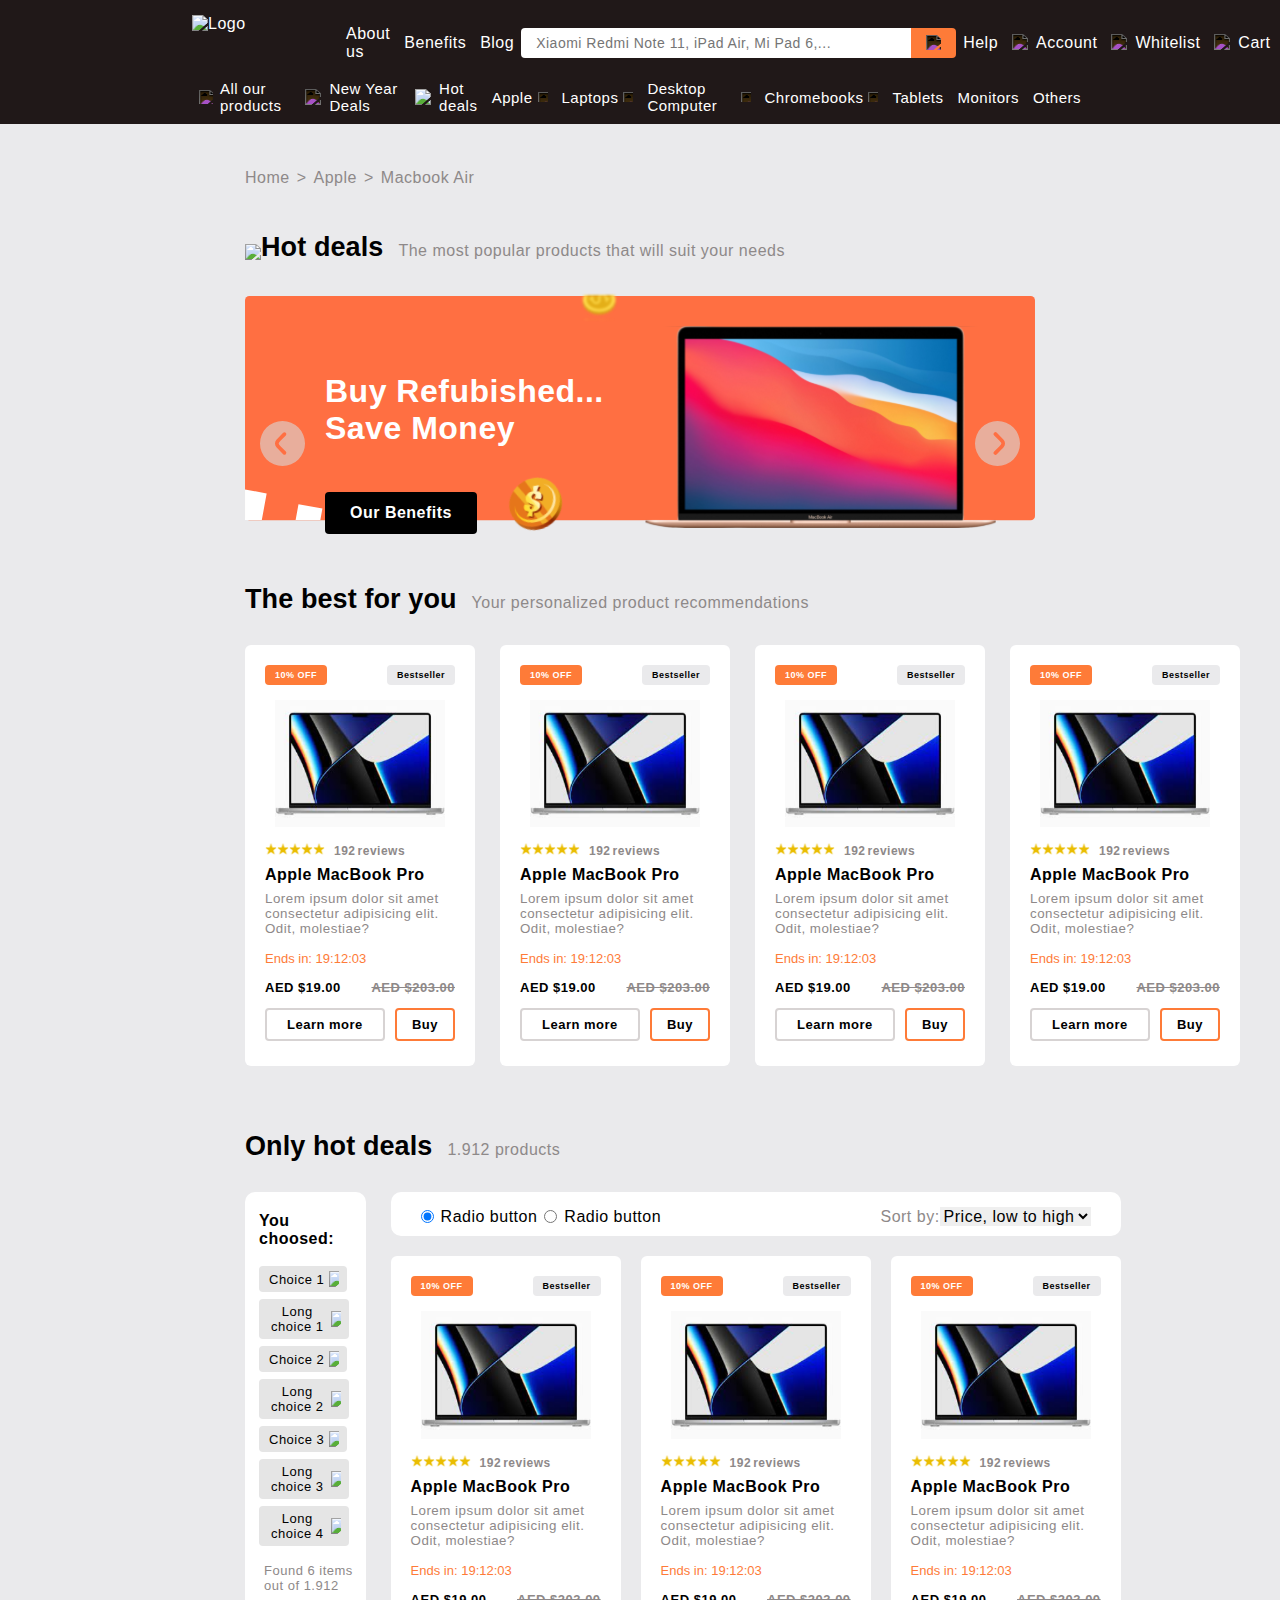
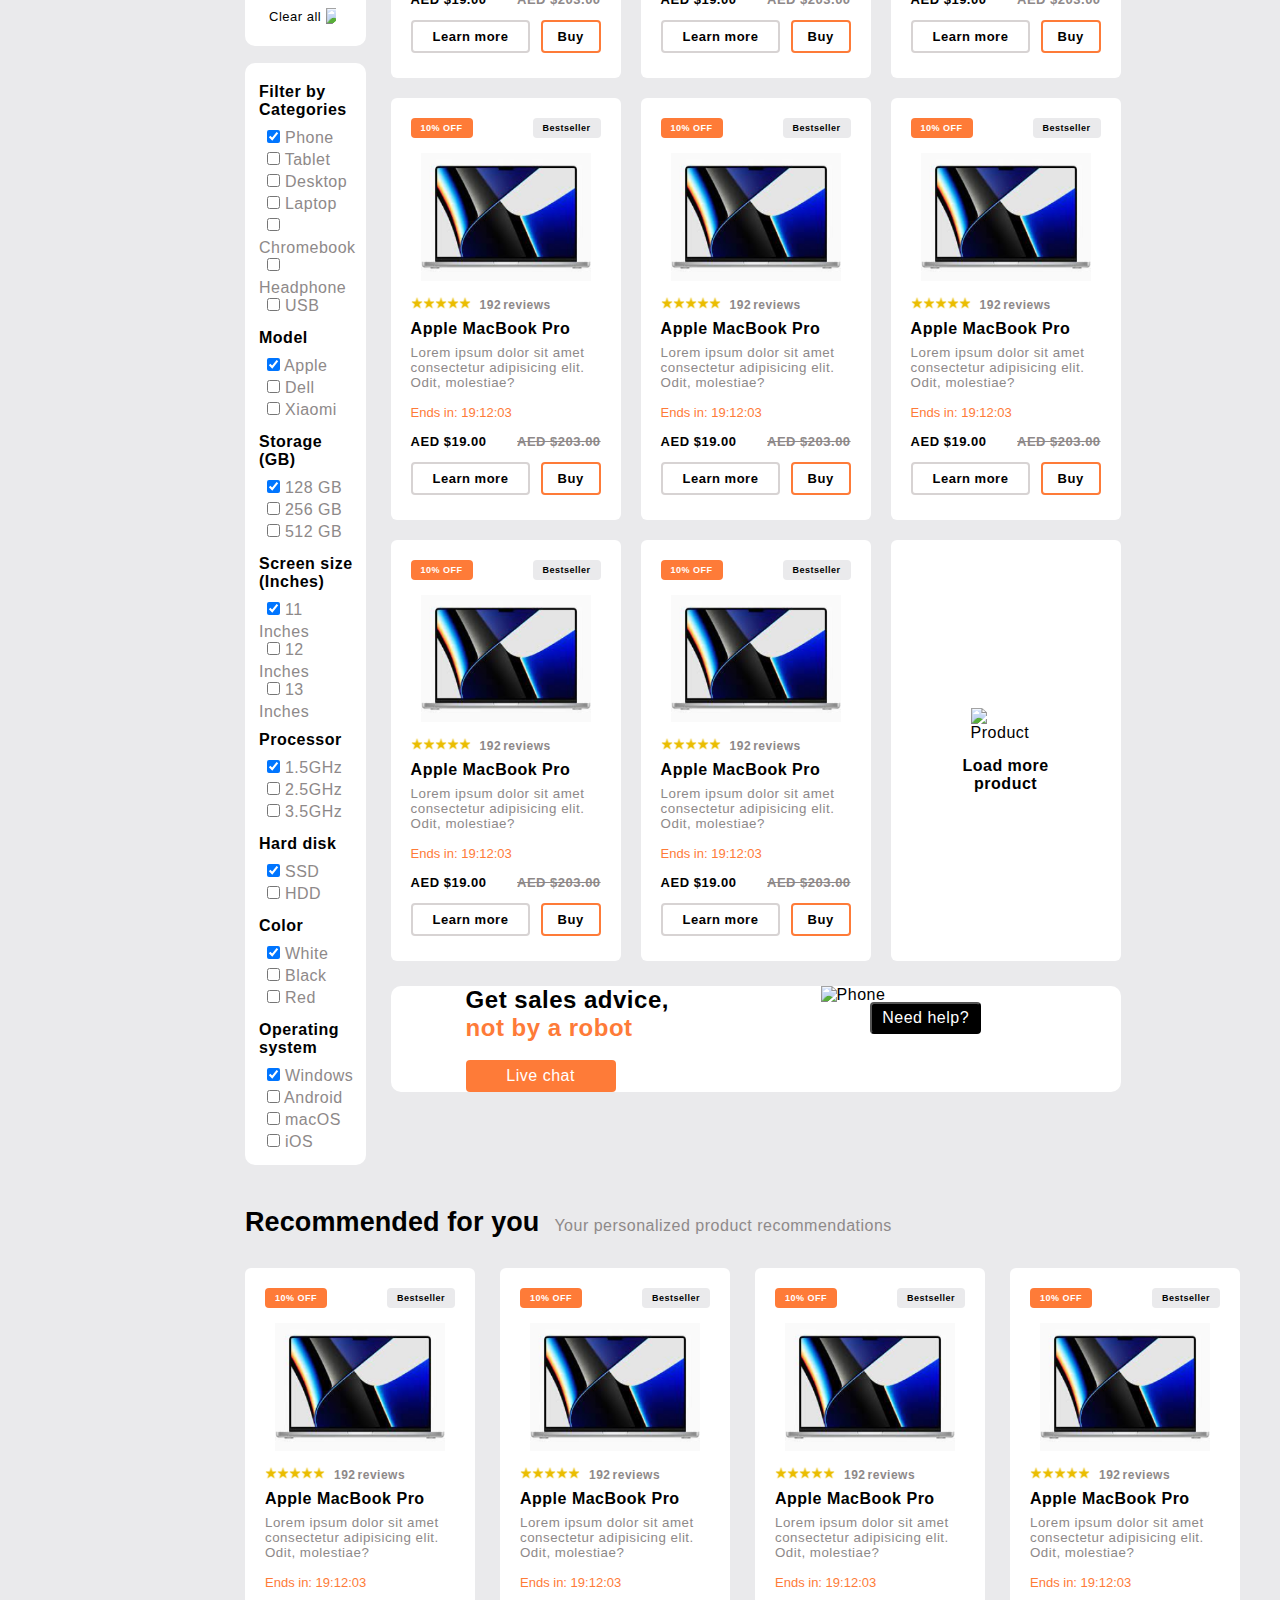
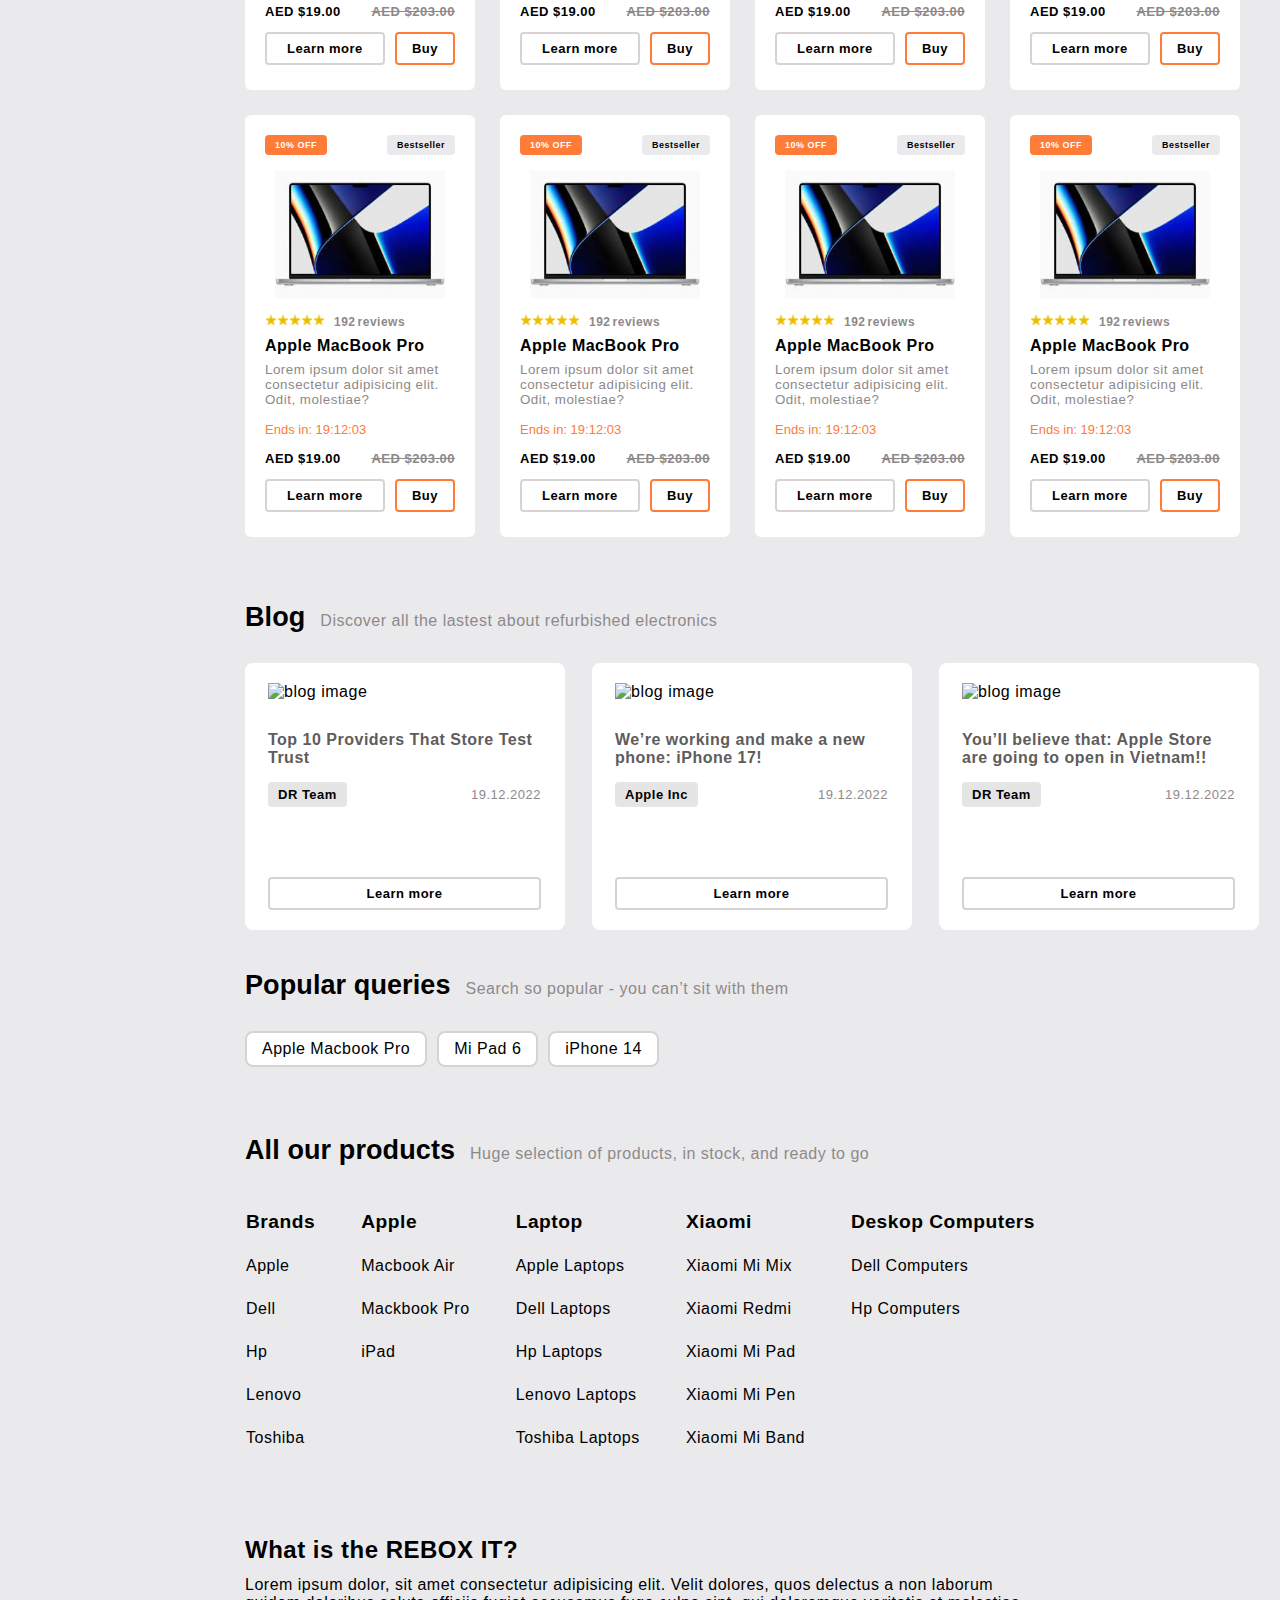
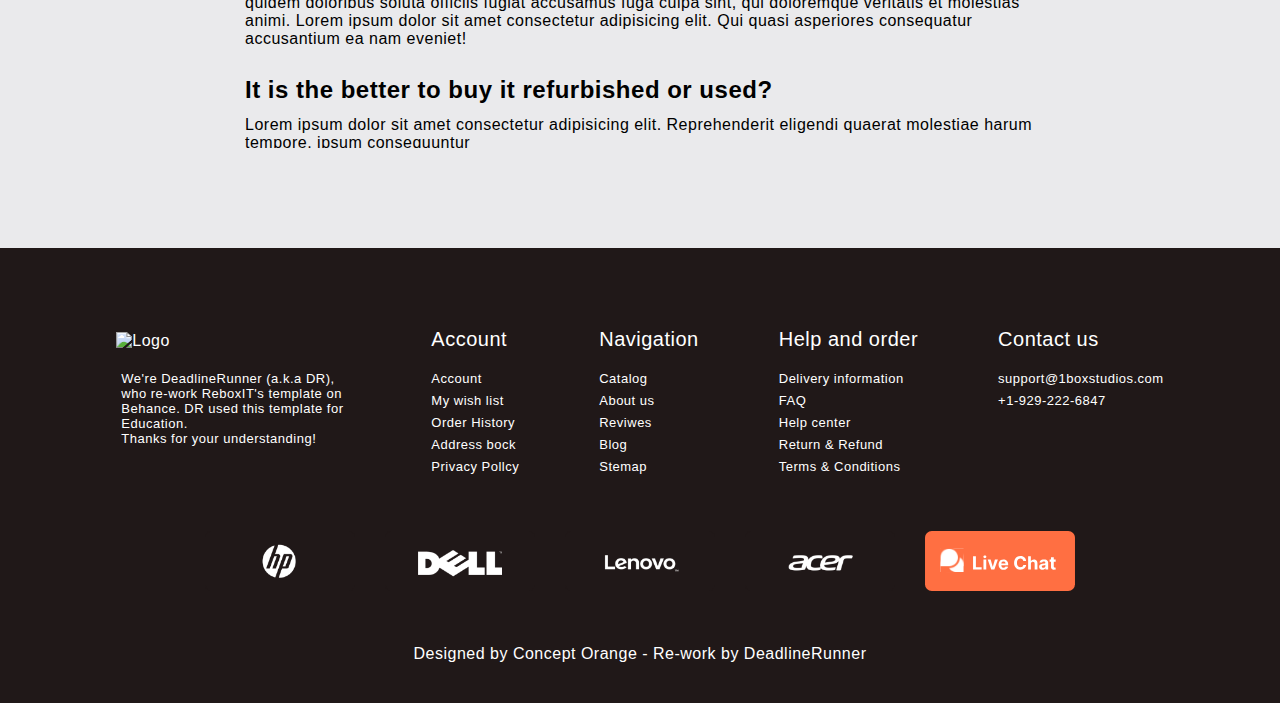
==== commit e108a676: "Merge pull request #24 from kennex666/helpcenter-page" ====
--- a/allproducts.html
+++ b/allproducts.html
@@ -5,12 +5,10 @@
     <meta charset="UTF-8">
     <meta http-equiv="X-UA-Compatible" content="IE=edge">
     <meta name="viewport" content="width=device-width, initial-scale=1.0">
-    <title>Home | Commercial Store - By DR Team</title>
+    <title>All products | Commercial Store - By DR Team</title>
     <link rel="stylesheet" href="css/style.css">
-    <link rel="stylesheet" href="css/product-page.css">
     <script src="js/script.js"></script>
 </head>
-
 <body>
 
     <!--Header-->
@@ -219,7 +217,7 @@
                             <span>192</span><span>reviews</span>
                         </div>
                     </div>
-                    <a class="no-a-decor font-color-black" href="apple-macbook.html">
+                    <a class="no-a-decor font-color-black" href="product.html">
                         <div class="product-bar__title">Apple MacBook Pro</div>
                     </a>
                     <div class="product-bar__description">Lorem ipsum dolor sit amet consectetur adipisicing elit. Odit,
@@ -232,7 +230,7 @@
                     </div>
                     <div class="product-bar__btn">
                         <button type="button"
-                            class="btn font-size-s bold btn-decor-grayborder btn-padding-left-right-15px">Learn
+                            name="learn-more" class="btn font-size-s bold btn-decor-grayborder btn-padding-left-right-15px">Learn
                             more</button>
                         <button type="button"
                             class="btn font-size-s bold btn-decor-ograngeborder btn-padding-left-right-box">Buy</button>
@@ -257,7 +255,7 @@
                             <span>192</span><span>reviews</span>
                         </div>
                     </div>
-                    <a class="no-a-decor font-color-black" href="apple-macbook.html">
+                    <a class="no-a-decor font-color-black" href="product.html">
                         <div class="product-bar__title">Apple MacBook Pro</div>
                     </a>
                     <div class="product-bar__description">Lorem ipsum dolor sit amet consectetur adipisicing elit. Odit,
@@ -271,56 +269,10 @@
                     </div>
                     <div class="product-bar__btn">
                         <button type="button"
-                            class="btn font-size-s bold btn-decor-grayborder btn-padding-left-right-15px">Learn
+                            name="learn-more" class="btn font-size-s bold btn-decor-grayborder btn-padding-left-right-15px">Learn
                             more</button>
                         <button type="button"
                             class="btn font-size-s bold btn-decor-ograngeborder btn-padding-left-right-box">Buy</button>
-                    </div>
-        
-                    <!-- POPUP -->
-        
-                    <div class="product-bar-details-popup postion-absolute">
-                        <a class="no-a-decor font-color-black" href="apple-macbook.html">
-                            <div class="product-bar__title">Apple MacBook Pro</div>
-                        </a>
-                        <div class="product-bar__description">Lorem ipsum dolor sit amet consectetur adipisicing elit.
-                            Odit, molestiae?</div>
-        
-                        <div class="product-bar-details-popup__info">
-                            <img src="/"> <span class="bold font-color-gray font-size-s">Information 1:</span><span
-                                class="font-size-s">Details</span>
-                        </div>
-                        <div class="product-bar-details-popup__info">
-                            <img src="/"> <span class="bold font-color-gray font-size-s">Information 2:</span><span
-                                class="font-size-s">Details</span>
-                        </div>
-                        <div class="product-bar-details-popup__info">
-                            <img src="/"> <span class="bold font-color-gray font-size-s">Information 3:</span><span
-                                class="font-size-s">Details</span>
-                        </div>
-                        <div class="product-bar-details-popup__info">
-                            <img src="/"> <span class="bold font-color-gray font-size-s">Information 4:</span><span
-                                class="font-size-s">Details</span>
-                        </div>
-                        <div class="product-bar-details-popup__info">
-                            <img src="/"> <span class="bold font-color-gray font-size-s">Information 5:</span><span
-                                class="font-size-s">Details</span>
-                        </div>
-        
-                        <div class="product-bar__sales-info">
-                            <span class="font-size-s">Ends in: </span><span class="font-size-s">19:12:03</span>
-                        </div>
-                        <div class="product-bar__price">
-                            <span>AED $19.00</span><span class="product-bar__price__discount">AED $203.00</span>
-                        </div>
-                        <div class="product-bar__btn">
-                            <button type="button"
-                                class="btn font-size-s bold btn-decor-ograngebg btn-padding-left-right-15px">Learn
-                                more</button>
-                            <button type="button"
-                                class="btn font-size-s bold btn-decor-ograngebg btn-padding-left-right-box"><img
-                                    src="img/ico_buy.svg" alt="Buy"></button>
-                        </div>
                     </div>
         
         
@@ -344,7 +296,7 @@
                             <span>192</span><span>reviews</span>
                         </div>
                     </div>
-                    <a class="no-a-decor font-color-black" href="apple-macbook.html">
+                    <a class="no-a-decor font-color-black" href="product.html">
                         <div class="product-bar__title">Apple MacBook Pro</div>
                     </a>
                     <div class="product-bar__description">Lorem ipsum dolor sit amet consectetur adipisicing elit. Odit,
@@ -358,7 +310,7 @@
                     </div>
                     <div class="product-bar__btn">
                         <button type="button"
-                            class="btn font-size-s bold btn-decor-grayborder btn-padding-left-right-15px">Learn
+                            name="learn-more" class="btn font-size-s bold btn-decor-grayborder btn-padding-left-right-15px">Learn
                             more</button>
                         <button type="button"
                             class="btn font-size-s bold btn-decor-ograngeborder btn-padding-left-right-box">Buy</button>
@@ -383,7 +335,7 @@
                             <span>192</span><span>reviews</span>
                         </div>
                     </div>
-                    <a class="no-a-decor font-color-black" href="apple-macbook.html">
+                    <a class="no-a-decor font-color-black" href="product.html">
                         <div class="product-bar__title">Apple MacBook Pro</div>
                     </a>
                     <div class="product-bar__description">Lorem ipsum dolor sit amet consectetur adipisicing elit. Odit,
@@ -397,7 +349,7 @@
                     </div>
                     <div class="product-bar__btn">
                         <button type="button"
-                            class="btn font-size-s bold btn-decor-grayborder btn-padding-left-right-15px">Learn
+                            name="learn-more" class="btn font-size-s bold btn-decor-grayborder btn-padding-left-right-15px">Learn
                             more</button>
                         <button type="button"
                             class="btn font-size-s bold btn-decor-ograngeborder btn-padding-left-right-box">Buy</button>
@@ -606,7 +558,7 @@
                                     <span>192</span><span>reviews</span>
                                 </div>
                             </div>
-                            <a class="no-a-decor font-color-black" href="apple-macbook.html">
+                            <a class="no-a-decor font-color-black" href="product.html">
                                 <div class="product-bar__title">Apple MacBook Pro</div>
                             </a>
                             <div class="product-bar__description">Lorem ipsum dolor sit amet consectetur adipisicing elit. Odit,
@@ -643,7 +595,7 @@
                                     <span>192</span><span>reviews</span>
                                 </div>
                             </div>
-                            <a class="no-a-decor font-color-black" href="apple-macbook.html">
+                            <a class="no-a-decor font-color-black" href="product.html">
                                 <div class="product-bar__title">Apple MacBook Pro</div>
                             </a>
                             <div class="product-bar__description">Lorem ipsum dolor sit amet consectetur adipisicing elit. Odit,
@@ -682,7 +634,7 @@
                                     <span>192</span><span>reviews</span>
                                 </div>
                             </div>
-                            <a class="no-a-decor font-color-black" href="apple-macbook.html">
+                            <a class="no-a-decor font-color-black" href="product.html">
                                 <div class="product-bar__title">Apple MacBook Pro</div>
                             </a>
                             <div class="product-bar__description">Lorem ipsum dolor sit amet consectetur adipisicing elit. Odit,
@@ -720,7 +672,7 @@
                                     <span>192</span><span>reviews</span>
                                 </div>
                             </div>
-                            <a class="no-a-decor font-color-black" href="apple-macbook.html">
+                            <a class="no-a-decor font-color-black" href="product.html">
                                 <div class="product-bar__title">Apple MacBook Pro</div>
                             </a>
                             <div class="product-bar__description">Lorem ipsum dolor sit amet consectetur adipisicing elit. Odit,
@@ -758,7 +710,7 @@
                                     <span>192</span><span>reviews</span>
                                 </div>
                             </div>
-                            <a class="no-a-decor font-color-black" href="apple-macbook.html">
+                            <a class="no-a-decor font-color-black" href="product.html">
                                 <div class="product-bar__title">Apple MacBook Pro</div>
                             </a>
                             <div class="product-bar__description">Lorem ipsum dolor sit amet consectetur adipisicing elit. Odit,
@@ -796,7 +748,7 @@
                                     <span>192</span><span>reviews</span>
                                 </div>
                             </div>
-                            <a class="no-a-decor font-color-black" href="apple-macbook.html">
+                            <a class="no-a-decor font-color-black" href="product.html">
                                 <div class="product-bar__title">Apple MacBook Pro</div>
                             </a>
                             <div class="product-bar__description">Lorem ipsum dolor sit amet consectetur adipisicing elit. Odit,
@@ -835,7 +787,7 @@
                                     <span>192</span><span>reviews</span>
                                 </div>
                             </div>
-                            <a class="no-a-decor font-color-black" href="apple-macbook.html">
+                            <a class="no-a-decor font-color-black" href="product.html">
                                 <div class="product-bar__title">Apple MacBook Pro</div>
                             </a>
                             <div class="product-bar__description">Lorem ipsum dolor sit amet consectetur adipisicing elit. Odit,
@@ -874,7 +826,7 @@
                                     <span>192</span><span>reviews</span>
                                 </div>
                             </div>
-                            <a class="no-a-decor font-color-black" href="apple-macbook.html">
+                            <a class="no-a-decor font-color-black" href="product.html">
                                 <div class="product-bar__title">Apple MacBook Pro</div>
                             </a>
                             <div class="product-bar__description">Lorem ipsum dolor sit amet consectetur adipisicing elit. Odit,
@@ -957,7 +909,7 @@
                             <span>192</span><span>reviews</span>
                         </div>
                     </div>
-                    <a class="no-a-decor font-color-black" href="apple-macbook.html">
+                    <a class="no-a-decor font-color-black" href="product.html">
                         <div class="product-bar__title">Apple MacBook Pro</div>
                     </a>
                     <div class="product-bar__description">Lorem ipsum dolor sit amet consectetur adipisicing elit. Odit,
@@ -970,7 +922,7 @@
                     </div>
                     <div class="product-bar__btn">
                         <button type="button"
-                            class="btn font-size-s bold btn-decor-grayborder btn-padding-left-right-15px">Learn
+                            name="learn-more" class="btn font-size-s bold btn-decor-grayborder btn-padding-left-right-15px">Learn
                             more</button>
                         <button type="button"
                             class="btn font-size-s bold btn-decor-ograngeborder btn-padding-left-right-box">Buy</button>
@@ -995,7 +947,7 @@
                             <span>192</span><span>reviews</span>
                         </div>
                     </div>
-                    <a class="no-a-decor font-color-black" href="apple-macbook.html">
+                    <a class="no-a-decor font-color-black" href="product.html">
                         <div class="product-bar__title">Apple MacBook Pro</div>
                     </a>
                     <div class="product-bar__description">Lorem ipsum dolor sit amet consectetur adipisicing elit. Odit,
@@ -1009,58 +961,11 @@
                     </div>
                     <div class="product-bar__btn">
                         <button type="button"
-                            class="btn font-size-s bold btn-decor-grayborder btn-padding-left-right-15px">Learn
+                            name="learn-more" class="btn font-size-s bold btn-decor-grayborder btn-padding-left-right-15px">Learn
                             more</button>
                         <button type="button"
                             class="btn font-size-s bold btn-decor-ograngeborder btn-padding-left-right-box">Buy</button>
                     </div>
-        
-                    <!-- POPUP -->
-        
-                    <div class="product-bar-details-popup postion-absolute">
-                        <a class="no-a-decor font-color-black" href="apple-macbook.html">
-                            <div class="product-bar__title">Apple MacBook Pro</div>
-                        </a>
-                        <div class="product-bar__description">Lorem ipsum dolor sit amet consectetur adipisicing elit.
-                            Odit, molestiae?</div>
-        
-                        <div class="product-bar-details-popup__info">
-                            <img src="/"> <span class="bold font-color-gray font-size-s">Information 1:</span><span
-                                class="font-size-s">Details</span>
-                        </div>
-                        <div class="product-bar-details-popup__info">
-                            <img src="/"> <span class="bold font-color-gray font-size-s">Information 2:</span><span
-                                class="font-size-s">Details</span>
-                        </div>
-                        <div class="product-bar-details-popup__info">
-                            <img src="/"> <span class="bold font-color-gray font-size-s">Information 3:</span><span
-                                class="font-size-s">Details</span>
-                        </div>
-                        <div class="product-bar-details-popup__info">
-                            <img src="/"> <span class="bold font-color-gray font-size-s">Information 4:</span><span
-                                class="font-size-s">Details</span>
-                        </div>
-                        <div class="product-bar-details-popup__info">
-                            <img src="/"> <span class="bold font-color-gray font-size-s">Information 5:</span><span
-                                class="font-size-s">Details</span>
-                        </div>
-        
-                        <div class="product-bar__sales-info">
-                            <span class="font-size-s">Ends in: </span><span class="font-size-s">19:12:03</span>
-                        </div>
-                        <div class="product-bar__price">
-                            <span>AED $19.00</span><span class="product-bar__price__discount">AED $203.00</span>
-                        </div>
-                        <div class="product-bar__btn">
-                            <button type="button"
-                                class="btn font-size-s bold btn-decor-ograngebg btn-padding-left-right-15px">Learn
-                                more</button>
-                            <button type="button"
-                                class="btn font-size-s bold btn-decor-ograngebg btn-padding-left-right-box"><img
-                                    src="img/ico_buy.svg" alt="Buy"></button>
-                        </div>
-                    </div>
-        
         
                 </div>
                 <!-- Product 3 -->
@@ -1082,7 +987,7 @@
                             <span>192</span><span>reviews</span>
                         </div>
                     </div>
-                    <a class="no-a-decor font-color-black" href="apple-macbook.html">
+                    <a class="no-a-decor font-color-black" href="product.html">
                         <div class="product-bar__title">Apple MacBook Pro</div>
                     </a>
                     <div class="product-bar__description">Lorem ipsum dolor sit amet consectetur adipisicing elit. Odit,
@@ -1096,7 +1001,7 @@
                     </div>
                     <div class="product-bar__btn">
                         <button type="button"
-                            class="btn font-size-s bold btn-decor-grayborder btn-padding-left-right-15px">Learn
+                            name="learn-more" class="btn font-size-s bold btn-decor-grayborder btn-padding-left-right-15px">Learn
                             more</button>
                         <button type="button"
                             class="btn font-size-s bold btn-decor-ograngeborder btn-padding-left-right-box">Buy</button>
@@ -1121,7 +1026,7 @@
                             <span>192</span><span>reviews</span>
                         </div>
                     </div>
-                    <a class="no-a-decor font-color-black" href="apple-macbook.html">
+                    <a class="no-a-decor font-color-black" href="product.html">
                         <div class="product-bar__title">Apple MacBook Pro</div>
                     </a>
                     <div class="product-bar__description">Lorem ipsum dolor sit amet consectetur adipisicing elit. Odit,
@@ -1135,7 +1040,7 @@
                     </div>
                     <div class="product-bar__btn">
                         <button type="button"
-                            class="btn font-size-s bold btn-decor-grayborder btn-padding-left-right-15px">Learn
+                            name="learn-more" class="btn font-size-s bold btn-decor-grayborder btn-padding-left-right-15px">Learn
                             more</button>
                         <button type="button"
                             class="btn font-size-s bold btn-decor-ograngeborder btn-padding-left-right-box">Buy</button>
@@ -1162,7 +1067,7 @@
                         <span>192</span><span>reviews</span>
                     </div>
                 </div>
-                <a class="no-a-decor font-color-black" href="apple-macbook.html">
+                <a class="no-a-decor font-color-black" href="product.html">
                     <div class="product-bar__title">Apple MacBook Pro</div>
                 </a>
                 <div class="product-bar__description">Lorem ipsum dolor sit amet consectetur adipisicing elit. Odit,
@@ -1199,7 +1104,7 @@
                         <span>192</span><span>reviews</span>
                     </div>
                 </div>
-                <a class="no-a-decor font-color-black" href="apple-macbook.html">
+                <a class="no-a-decor font-color-black" href="product.html">
                     <div class="product-bar__title">Apple MacBook Pro</div>
                 </a>
                 <div class="product-bar__description">Lorem ipsum dolor sit amet consectetur adipisicing elit. Odit,
@@ -1238,7 +1143,7 @@
                         <span>192</span><span>reviews</span>
                     </div>
                 </div>
-                <a class="no-a-decor font-color-black" href="apple-macbook.html">
+                <a class="no-a-decor font-color-black" href="product.html">
                     <div class="product-bar__title">Apple MacBook Pro</div>
                 </a>
                 <div class="product-bar__description">Lorem ipsum dolor sit amet consectetur adipisicing elit. Odit,
@@ -1276,7 +1181,7 @@
                         <span>192</span><span>reviews</span>
                     </div>
                 </div>
-                <a class="no-a-decor font-color-black" href="apple-macbook.html">
+                <a class="no-a-decor font-color-black" href="product.html">
                     <div class="product-bar__title">Apple MacBook Pro</div>
                 </a>
                 <div class="product-bar__description">Lorem ipsum dolor sit amet consectetur adipisicing elit. Odit,
--- a/css/style.css
+++ b/css/style.css
@@ -894,6 +894,7 @@
 }
 
 .product-info__image-product{
+    width: 100%;
 }
 
 .product-info__image-product__img{
@@ -914,16 +915,16 @@
     display: grid;
     grid-template-columns: 1fr 1fr 1fr 1fr;
     margin-top: 30px;
-    column-gap: 27px;
+    column-gap: 25px;
     width: fit-content;
 
 }
 
 .product-info__image-product__bar img {
-    width: 100%;
+    width: 90%;
     background-color: #fff;
     border-radius: 10px;
-    padding: 7px 8px 7px 8px;
+    padding: 7px 7px 7px 7px;
 }
 
 .product-info__information {
@@ -2106,4 +2107,147 @@
 .reload-product img {
     width: 70px;
     margin-bottom: 15px;
+}
+
+.helpcenter{
+    display: flex;
+    flex-direction: column;
+    justify-content: center;
+    align-items: flex-start;
+    padding: 50px 0px 50px 0px;
+}
+
+.helpcenter-intro{
+    padding-right: 250px;
+}
+
+.helpcenter-intro h1{
+    font-size: 30px;
+    font-weight: bold;
+    margin-bottom: 20px;
+}
+
+.helpcenter-intro p {
+    font-size: 16px;
+    margin-bottom: 20px;
+    color: #5f5c5c;
+}
+
+.helpcenter-grid{
+    display: grid;
+    grid-template-columns: 1fr 2fr;
+    grid-template-areas: "A B";
+    column-gap: 150px;
+    row-gap: 20px;
+}
+
+.hc-grid-left h2, .hc-grid-right h2 {
+    font-size: 25px;
+    font-weight: 500;
+    margin-bottom: 20px;
+}
+
+
+.hc-grid-left p, .hc-grid-right p {
+    font-size: 14px;
+    font-weight: 300;
+    margin-bottom: 20px;
+    color: #5f5c5c;
+}
+
+.hc-grid-left img, .hc-grid-right img {
+    margin-right: 10px;
+}
+
+.hc-info{
+    margin-bottom: 10px;
+}
+
+.hc-info-bar{
+    display: flex;
+    flex-direction: row;
+    align-items: flex-start;
+    margin-bottom: 10px;
+}
+
+.hc-info-bar a{
+    margin-right: 7px;
+}
+
+.hc-grid-right{
+    display: flex;
+    flex-direction: column;
+    justify-content: center;
+    align-items: flex-start;
+}
+
+.hc-line-fullwidth-top{
+    width: 100%;
+    display: flex;
+    flex-direction: row;
+    padding: 10px 10px 10px 20px;
+    width: 100%;
+    border: 2px solid #e0e0e0;
+    background-color: #fff;
+    border-radius: 5px; 
+    margin-right: 10px;
+    justify-content: space-between;
+    align-items: flex-start;
+}
+
+.hc-line-fullwidth{
+    width: 100%;
+    display: flex;
+    flex-direction: row;
+    padding: 10px 10px 10px 20px;
+    width: 100%;
+    border: 2px solid #e0e0e0;
+    background-color: #fff;
+    border-radius: 5px; 
+    margin-right: 10px;
+    justify-content: space-between;
+    align-items: center;
+}
+
+.hc-line-fullwidth input, .hc-line-fullwidth-top textarea{
+    width: 100%;
+}
+
+.hc-line-fullwidth img{
+    border: 0px;
+    padding: 2px 10px 2px 0px;
+    border-right: 2px solid #e0e0e0;
+}
+
+.hc-line-fullwidth-top img {
+    border: 0px;
+    margin-top: 4px;
+    padding: 2px 10px 2px 0px;
+    border-right: 2px solid #e0e0e0;
+}
+
+.hc-input {
+    width: 80%;
+    margin-bottom: 7px;
+}
+.hc-input > input, .hc-input>textarea{ 
+    border: 0px;
+    padding: 5px 5px 5px 5px;
+    width: 100%;
+    outline: none;
+    resize: none;
+}
+
+.hc-gap-col{
+    column-gap: 40px;
+    row-gap: 40px;
+}
+
+.hc-input-row {
+    display: flex;
+    flex-direction: row;
+    margin: 5px 0px 5px 0px;
+}
+.hc-input-row input {
+    margin-right: 7px;
 }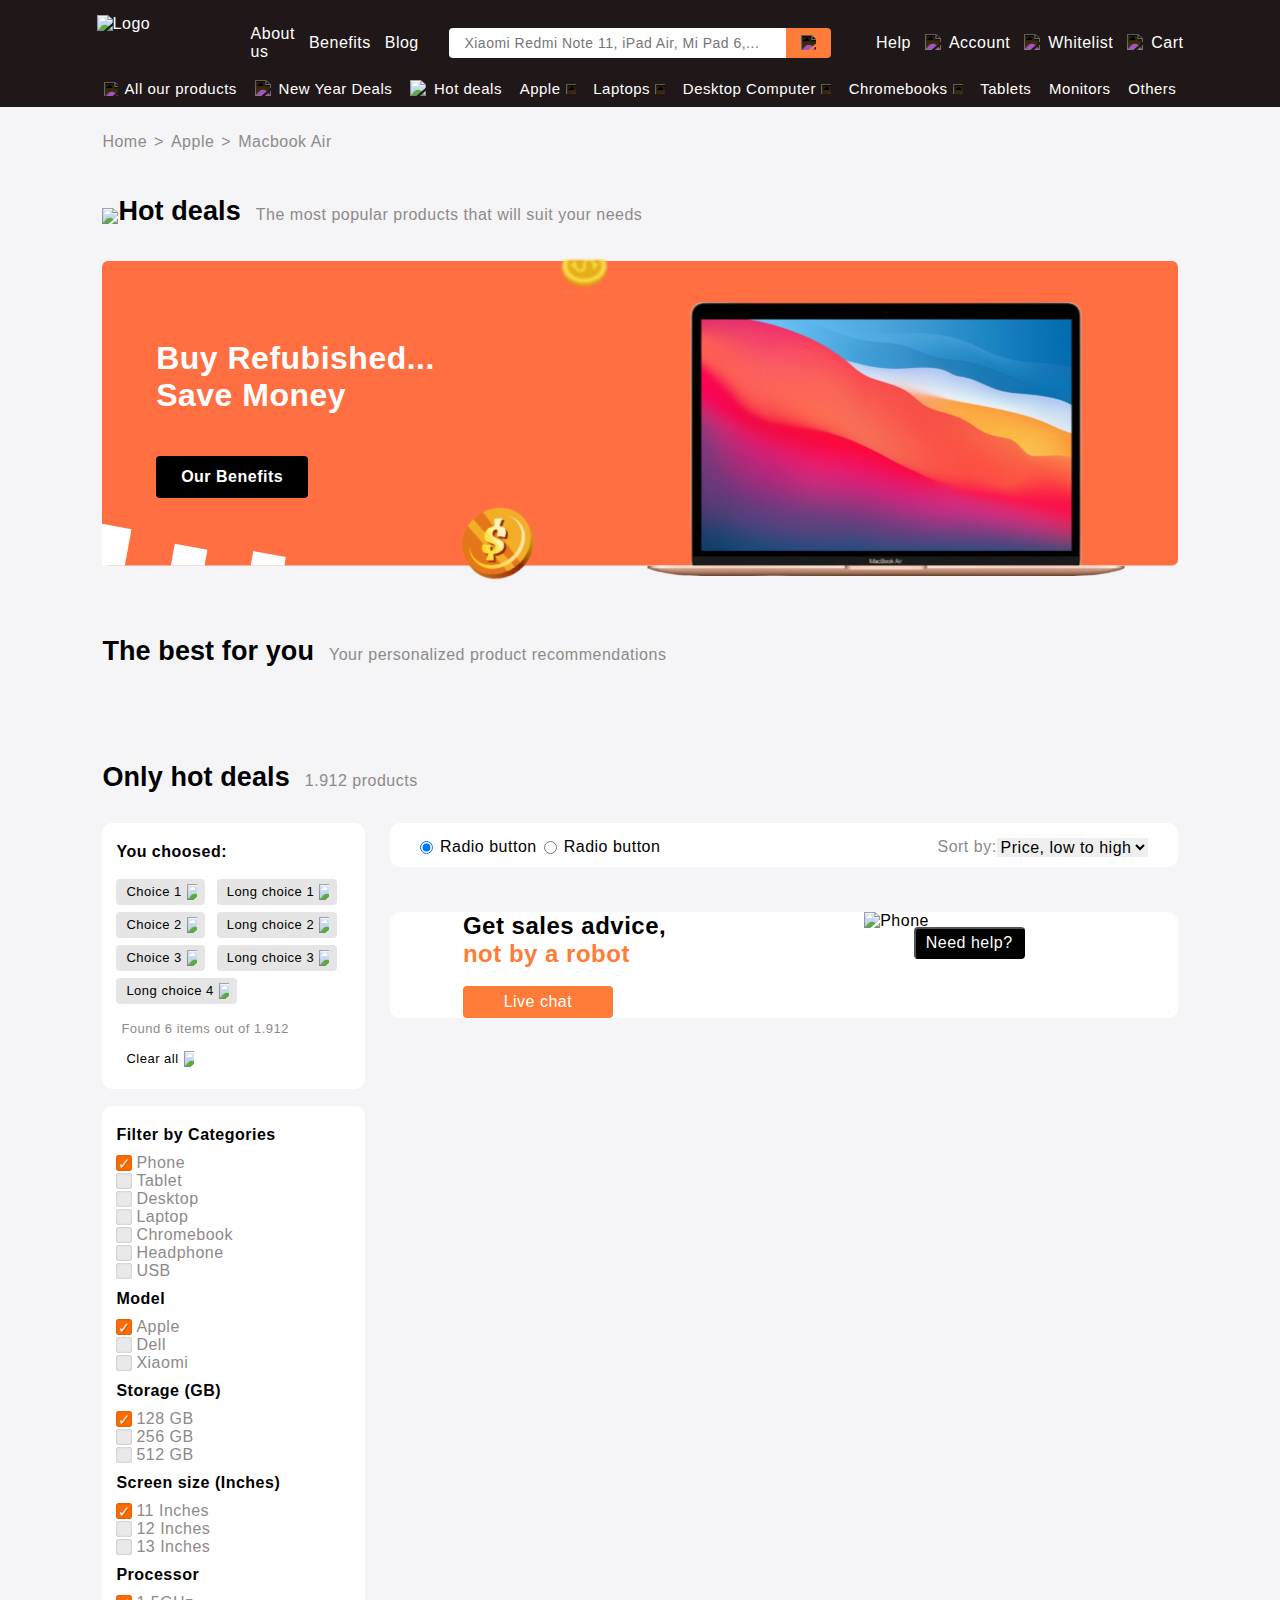
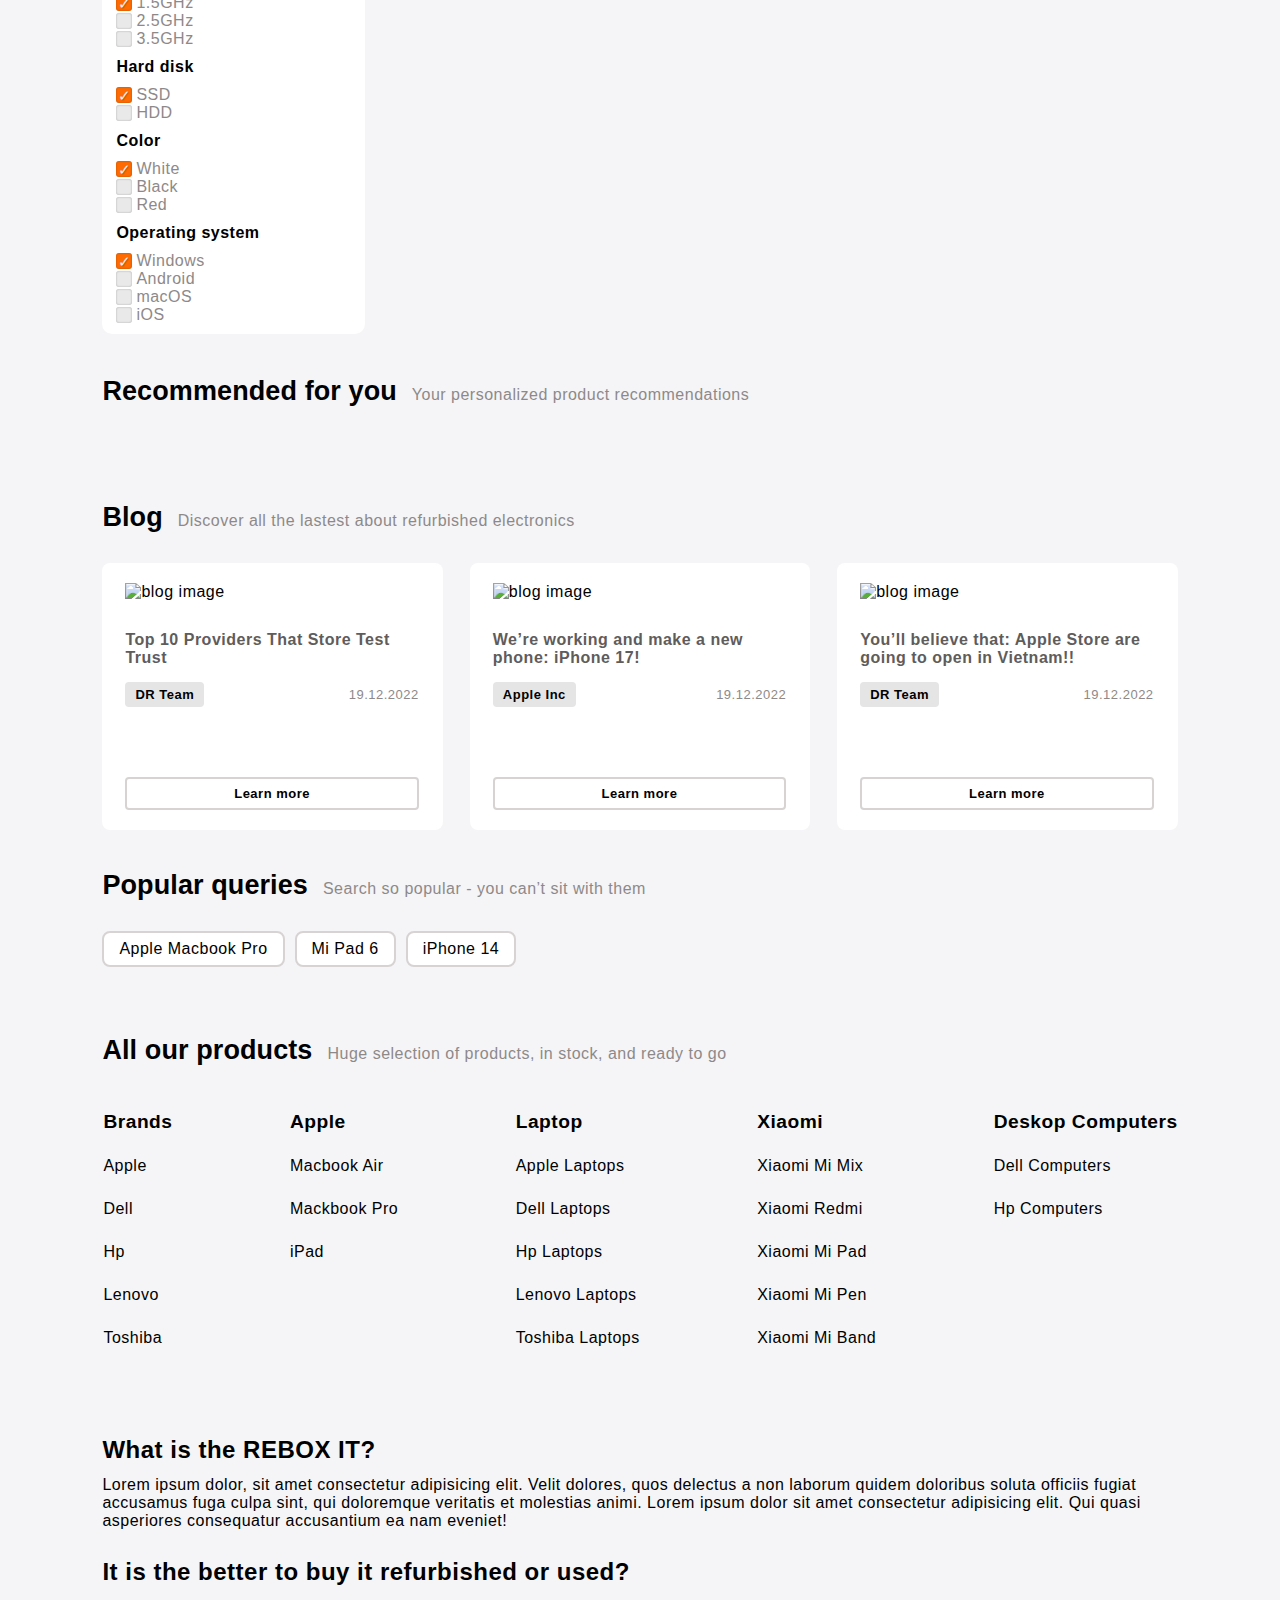
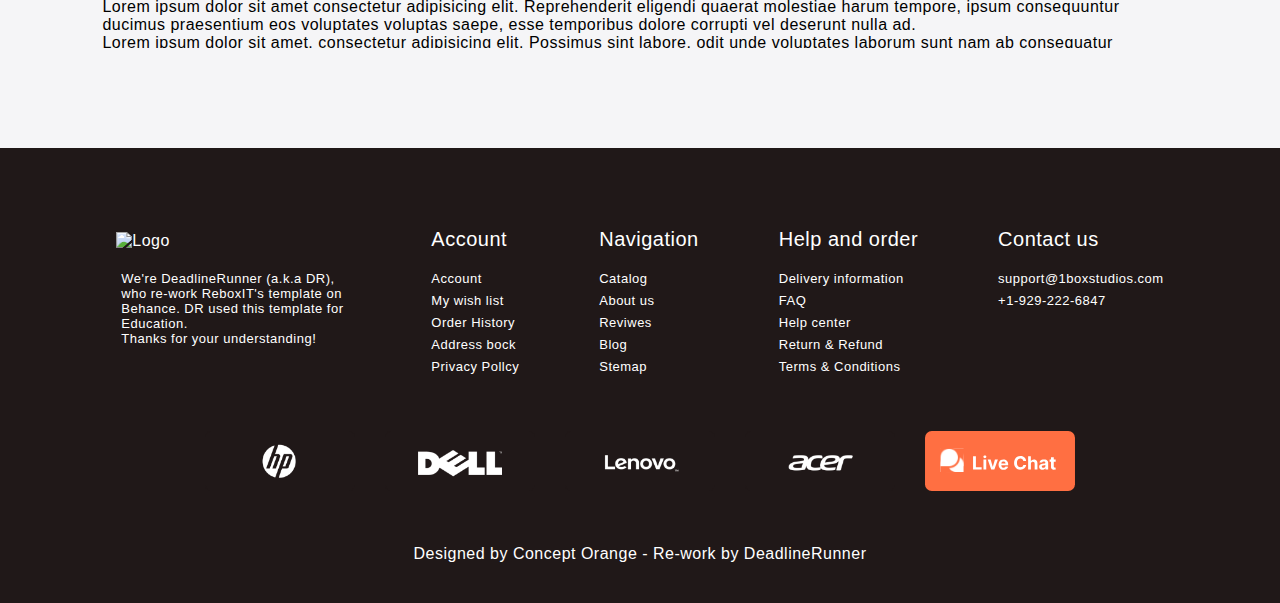
==== commit d7cc71f8: "Merge pull request #36 from kennex666/dev" ====
--- a/allproducts.html
+++ b/allproducts.html
@@ -46,6 +46,9 @@
                 </div>
                 <!-- Right -->
                 <div class="header-bar__info-part">
+                    <div class="ico-header-res header-bar__nav-item">
+                        <a href="index.html"><img alt="Logo" src="img/logo.svg" width="140px" height="55px" /></a>
+                    </div>
                     <div class="header-bar__nav-item">
                         <a href="help.html">Help</a>
                     </div>
@@ -58,8 +61,12 @@
                                 width="17px" height="17px" style="filter: invert(1);" /> Whitelist</a>
                     </div>
                     <div class="header-bar__nav-item">
-                        <a href="cart.html"><img class="mg-right-7px" alt="whitelist" src="img/ico-cart.svg"
-                                width="17px" height="17px" style="filter: invert(1);" /> Cart</a>
+                        <a href="cart.html"><img class="mg-right-7px" alt="whitelist" src="img/ico-cart.svg" width="17px" height="17px"
+                                style="filter: invert(1);" />
+                            <div class="cart-number-badge" id="cart">
+                                <p id="p-cart " style="font-size: 12px;">0</p>
+                            </div>Cart
+                        </a>
                     </div>
                 </div>
 
@@ -184,7 +191,7 @@
                 <div class="text-slide">Buy Refubished...</div>
                 <div class="text-slide">Save Money</div>
                 <a href="our-benefit.html">
-                    <div class="btn btn-medium-size btn-black bold mg-top-45px hover-noopacity">Our Benefits</div>
+                    <div class="btn btn-medium-size btn-black bold hover-noopacity">Our Benefits</div>
                 </a>
             </div>
         </div>
@@ -197,164 +204,8 @@
                 <h2>Your personalized product recommendations</h2>
             </div>
         
-            <div class="best-sellers-bar-product">
-                <!-- Product 1 -->
-                <div class="product">
-                    <div class="product-bar__tag">
-                        <div class="tag-saleoff">10% OFF</div>
-                        <div class="tag-bestseller">Bestseller</div>
-                    </div>
-                    <div class="product-bar__img">
-                        <img src="img/img_product.png" alt="Product">
-                    </div>
-                    <div class="product-bar__review">
-                        <div class="product-bar__review__star">
-                            <img src="img/star-yellow.svg" alt="Star"><img src="img/star-yellow.svg" alt="Star"><img
-                                src="img/star-yellow.svg" alt="Star"><img src="img/star-yellow.svg" alt="Star"><img
-                                src="img/star-yellow.svg" alt="Star">
-                        </div>
-                        <div class="product-bar__review__total">
-                            <span>192</span><span>reviews</span>
-                        </div>
-                    </div>
-                    <a class="no-a-decor font-color-black" href="product.html">
-                        <div class="product-bar__title">Apple MacBook Pro</div>
-                    </a>
-                    <div class="product-bar__description">Lorem ipsum dolor sit amet consectetur adipisicing elit. Odit,
-                        molestiae?</div>
-                    <div class="product-bar__sales-info">
-                        <span class="font-size-s">Ends in: </span><span class="font-size-s">19:12:03</span>
-                    </div>
-                    <div class="product-bar__price">
-                        <span>AED $19.00</span><span class="product-bar__price__discount">AED $203.00</span>
-                    </div>
-                    <div class="product-bar__btn">
-                        <button type="button"
-                            name="learn-more" class="btn font-size-s bold btn-decor-grayborder btn-padding-left-right-15px">Learn
-                            more</button>
-                        <button type="button"
-                            class="btn font-size-s bold btn-decor-ograngeborder btn-padding-left-right-box">Buy</button>
-                    </div>
-                </div>
-                <!-- Product 2 -->
-                <div class="product">
-                    <div class="product-bar__tag">
-                        <div class="tag-saleoff">10% OFF</div>
-                        <div class="tag-bestseller">Bestseller</div>
-                    </div>
-                    <div class="product-bar__img">
-                        <img src="img/img_product.png" alt="Product">
-                    </div>
-                    <div class="product-bar__review">
-                        <div class="product-bar__review__star">
-                            <img src="img/star-yellow.svg" alt="Star"><img src="img/star-yellow.svg" alt="Star"><img
-                                src="img/star-yellow.svg" alt="Star"><img src="img/star-yellow.svg" alt="Star"><img
-                                src="img/star-yellow.svg" alt="Star">
-                        </div>
-                        <div class="product-bar__review__total">
-                            <span>192</span><span>reviews</span>
-                        </div>
-                    </div>
-                    <a class="no-a-decor font-color-black" href="product.html">
-                        <div class="product-bar__title">Apple MacBook Pro</div>
-                    </a>
-                    <div class="product-bar__description">Lorem ipsum dolor sit amet consectetur adipisicing elit. Odit,
-                        molestiae?
-                    </div>
-                    <div class="product-bar__sales-info">
-                        <span class="font-size-s">Ends in: </span><span class="font-size-s">19:12:03</span>
-                    </div>
-                    <div class="product-bar__price">
-                        <span>AED $19.00</span><span class="product-bar__price__discount">AED $203.00</span>
-                    </div>
-                    <div class="product-bar__btn">
-                        <button type="button"
-                            name="learn-more" class="btn font-size-s bold btn-decor-grayborder btn-padding-left-right-15px">Learn
-                            more</button>
-                        <button type="button"
-                            class="btn font-size-s bold btn-decor-ograngeborder btn-padding-left-right-box">Buy</button>
-                    </div>
-        
-        
-                </div>
-                <!-- Product 3 -->
-                <div class="product">
-                    <div class="product-bar__tag">
-                        <div class="tag-saleoff">10% OFF</div>
-                        <div class="tag-bestseller">Bestseller</div>
-                    </div>
-                    <div class="product-bar__img">
-                        <img src="img/img_product.png" alt="Product">
-                    </div>
-                    <div class="product-bar__review">
-                        <div class="product-bar__review__star">
-                            <img src="img/star-yellow.svg" alt="Star"><img src="img/star-yellow.svg" alt="Star"><img
-                                src="img/star-yellow.svg" alt="Star"><img src="img/star-yellow.svg" alt="Star"><img
-                                src="img/star-yellow.svg" alt="Star">
-                        </div>
-                        <div class="product-bar__review__total">
-                            <span>192</span><span>reviews</span>
-                        </div>
-                    </div>
-                    <a class="no-a-decor font-color-black" href="product.html">
-                        <div class="product-bar__title">Apple MacBook Pro</div>
-                    </a>
-                    <div class="product-bar__description">Lorem ipsum dolor sit amet consectetur adipisicing elit. Odit,
-                        molestiae?
-                    </div>
-                    <div class="product-bar__sales-info">
-                        <span class="font-size-s">Ends in: </span><span class="font-size-s">19:12:03</span>
-                    </div>
-                    <div class="product-bar__price">
-                        <span>AED $19.00</span><span class="product-bar__price__discount">AED $203.00</span>
-                    </div>
-                    <div class="product-bar__btn">
-                        <button type="button"
-                            name="learn-more" class="btn font-size-s bold btn-decor-grayborder btn-padding-left-right-15px">Learn
-                            more</button>
-                        <button type="button"
-                            class="btn font-size-s bold btn-decor-ograngeborder btn-padding-left-right-box">Buy</button>
-                    </div>
-                </div>
-                <!-- Product 4 -->
-                <div class="product">
-                    <div class="product-bar__tag">
-                        <div class="tag-saleoff">10% OFF</div>
-                        <div class="tag-bestseller">Bestseller</div>
-                    </div>
-                    <div class="product-bar__img">
-                        <img src="img/img_product.png" alt="Product">
-                    </div>
-                    <div class="product-bar__review">
-                        <div class="product-bar__review__star">
-                            <img src="img/star-yellow.svg" alt="Star"><img src="img/star-yellow.svg" alt="Star"><img
-                                src="img/star-yellow.svg" alt="Star"><img src="img/star-yellow.svg" alt="Star"><img
-                                src="img/star-yellow.svg" alt="Star">
-                        </div>
-                        <div class="product-bar__review__total">
-                            <span>192</span><span>reviews</span>
-                        </div>
-                    </div>
-                    <a class="no-a-decor font-color-black" href="product.html">
-                        <div class="product-bar__title">Apple MacBook Pro</div>
-                    </a>
-                    <div class="product-bar__description">Lorem ipsum dolor sit amet consectetur adipisicing elit. Odit,
-                        molestiae?
-                    </div>
-                    <div class="product-bar__sales-info">
-                        <span class="font-size-s">Ends in: </span><span class="font-size-s">19:12:03</span>
-                    </div>
-                    <div class="product-bar__price">
-                        <span>AED $19.00</span><span class="product-bar__price__discount">AED $203.00</span>
-                    </div>
-                    <div class="product-bar__btn">
-                        <button type="button"
-                            name="learn-more" class="btn font-size-s bold btn-decor-grayborder btn-padding-left-right-15px">Learn
-                            more</button>
-                        <button type="button"
-                            class="btn font-size-s bold btn-decor-ograngeborder btn-padding-left-right-box">Buy</button>
-                    </div>
-                </div>
+            <div id="theBestForYou-product" class="best-sellers-bar-product">
+                
             </div>
         
         </div>
@@ -395,124 +246,124 @@
                         <div class="ap-chkbox">
                             <h1>Filter by Categories</h1>
                             <div class="chkbox-mg-ap">
-                                <input type="checkbox" id="checkbox" name="checkbox" checked>
-                                <label for="checkbox">Phone</label>
-                                <br>
-                                <input type="checkbox" id="checkbox" name="checkbox">
-                                <label for="checkbox">Tablet</label>
-                                <br>
-                                <input type="checkbox" id="checkbox" name="checkbox">
-                                <label for="checkbox">Desktop</label>
-                                <br>
-                                <input type="checkbox" id="checkbox" name="checkbox">
-                                <label for="checkbox">Laptop</label>
-                                <br>
-                                <input type="checkbox" id="checkbox" name="checkbox">
-                                <label for="checkbox">Chromebook</label>
-                                <br>
-                                <input type="checkbox" id="checkbox" name="checkbox">
-                                <label for="checkbox">Headphone</label>
-                                <br>
-                                <input type="checkbox" id="checkbox" name="checkbox">
-                                <label for="checkbox">USB</label>
+                                <input type="checkbox" id="checkbox" name="checkbox"  value="" checked="checked">
+                                <label for="checkbox"> <span></span> Phone</label>
+                                <br>
+                                <input type="checkbox" id="checkbox-1" name="checkbox" value=""  >
+                                <label for="checkbox-1"> <span></span> Tablet</label>
+                                <br>
+                                <input type="checkbox" id="checkbox-2" name="checkbox">
+                                <label for="checkbox-2"> <span></span> Desktop</label>
+                                <br>
+                                <input type="checkbox" id="checkbox-3" name="checkbox">
+                                <label for="checkbox-3"> <span></span> Laptop</label>
+                                <br>
+                                <input type="checkbox" id="checkbox-4" name="checkbox">
+                                <label for="checkbox-4"> <span></span> Chromebook</label>
+                                <br>
+                                <input type="checkbox" id="checkbox-5" name="checkbox">
+                                <label for="checkbox-5"> <span></span> Headphone</label>
+                                <br>
+                                <input type="checkbox" id="checkbox-6" name="checkbox">
+                                <label for="checkbox-6"> <span></span> USB</label>
                             </div>
                         </div>
 
                         <div class="ap-chkbox">
                             <h1>Model</h1>
                             <div class="chkbox-mg-ap">
-                                <input type="checkbox" id="checkbox" name="checkbox" checked>
-                                <label for="checkbox">Apple</label>
-                                <br>
-                                <input type="checkbox" id="checkbox" name="checkbox">
-                                <label for="checkbox">Dell</label>
-                                <br>
-                                <input type="checkbox" id="checkbox" name="checkbox">
-                                <label for="checkbox">Xiaomi</label>
+                                <input type="checkbox" id="checkbox-7" name="checkbox" checked>
+                                <label for="checkbox-7"><span></span>Apple</label>
+                                <br>
+                                <input type="checkbox" id="checkbox-8" name="checkbox">
+                                <label for="checkbox-8"><span></span>Dell</label>
+                                <br>
+                                <input type="checkbox" id="checkbox-9" name="checkbox">
+                                <label for="checkbox-9"><span></span>Xiaomi</label>
                             </div>
                         </div>
 
                         <div class="ap-chkbox">
                             <h1>Storage (GB)</h1>
                             <div class="chkbox-mg-ap">
-                                <input type="checkbox" id="checkbox" name="checkbox" checked>
-                                <label for="checkbox">128 GB</label>
-                                <br>
-                                <input type="checkbox" id="checkbox" name="checkbox">
-                                <label for="checkbox">256 GB</label>
-                                <br>
-                                <input type="checkbox" id="checkbox" name="checkbox">
-                                <label for="checkbox">512 GB</label>
+                                <input type="checkbox" id="checkbox-10" name="checkbox" checked>
+                                <label for="checkbo-10"><span></span>128 GB</label>
+                                <br>
+                                <input type="checkbox" id="checkbox-11" name="checkbox">
+                                <label for="checkbox-11"><span></span>256 GB</label>
+                                <br>
+                                <input type="checkbox" id="checkbox-12" name="checkbox">
+                                <label for="checkbox-12"><span></span>512 GB</label>
                             </div>
                         </div>
 
                         <div class="ap-chkbox">
                             <h1>Screen size (Inches)</h1>
                             <div class="chkbox-mg-ap">
-                                <input type="checkbox" id="checkbox" name="checkbox" checked>
-                                <label for="checkbox">11 Inches</label>
-                                <br>
-                                <input type="checkbox" id="checkbox" name="checkbox">
-                                <label for="checkbox">12 Inches</label>
-                                <br>
-                                <input type="checkbox" id="checkbox" name="checkbox">
-                                <label for="checkbox">13 Inches</label>
+                                <input type="checkbox" id="checkbox-13" name="checkbox" checked>
+                                <label for="checkbox-13"><span></span>11 Inches</label>
+                                <br>
+                                <input type="checkbox" id="checkbox-14" name="checkbox">
+                                <label for="checkbox-14"><span></span>12 Inches</label>
+                                <br>
+                                <input type="checkbox" id="checkbox-15" name="checkbox">
+                                <label for="checkbox-15"><span></span>13 Inches</label>
                             </div>
                         </div>
 
                         <div class="ap-chkbox">
                             <h1>Processor</h1>
                             <div class="chkbox-mg-ap">
-                                <input type="checkbox" id="checkbox" name="checkbox" checked>
-                                <label for="checkbox">1.5GHz</label>
-                                <br>
-                                <input type="checkbox" id="checkbox" name="checkbox">
-                                <label for="checkbox">2.5GHz</label>
-                                <br>
-                                <input type="checkbox" id="checkbox" name="checkbox">
-                                <label for="checkbox">3.5GHz</label>
+                                <input type="checkbox" id="checkbox-16" name="checkbox" checked>
+                                <label for="checkbox-16"><span></span>1.5GHz</label>
+                                <br>
+                                <input type="checkbox" id="checkbox-17" name="checkbox">
+                                <label for="checkbox-17"><span></span>2.5GHz</label>
+                                <br>
+                                <input type="checkbox" id="checkbox-18" name="checkbox">
+                                <label for="checkbox-18"><span></span>3.5GHz</label>
                             </div>
                         </div>
 
                         <div class="ap-chkbox">
                             <h1>Hard disk</h1>
                             <div class="chkbox-mg-ap">
-                                <input type="checkbox" id="checkbox" name="checkbox" checked>
-                                <label for="checkbox">SSD</label>
-                                <br>
-                                <input type="checkbox" id="checkbox" name="checkbox">
-                                <label for="checkbox">HDD</label>
+                                <input type="checkbox" id="checkbox-19" name="checkbox" checked>
+                                <label for="checkbox-19"><span></span>SSD</label>
+                                <br>
+                                <input type="checkbox" id="checkbox-20" name="checkbox">
+                                <label for="checkbox-20"><span></span>HDD</label>
                             </div>
                         </div>
 
                         <div class="ap-chkbox">
                             <h1>Color</h1>
                             <div class="chkbox-mg-ap">
-                                <input type="checkbox" id="checkbox" name="checkbox" checked>
-                                <label for="checkbox">White</label>
-                                <br>
-                                <input type="checkbox" id="checkbox" name="checkbox">
-                                <label for="checkbox">Black</label>
-                                <br>
-                                <input type="checkbox" id="checkbox" name="checkbox">
-                                <label for="checkbox">Red</label>
+                                <input type="checkbox" id="checkbox-21" name="checkbox" checked>
+                                <label for="checkbox-21"><span></span>White</label>
+                                <br>
+                                <input type="checkbox" id="checkbox-22" name="checkbox">
+                                <label for="checkbox-22"><span></span>Black</label>
+                                <br>
+                                <input type="checkbox" id="checkbox-23" name="checkbox">
+                                <label for="checkbox-23"><span></span>Red</label>
                             </div>
                         </div>
 
                         <div class="ap-chkbox">
                             <h1>Operating system</h1>
                             <div class="chkbox-mg-ap">
-                                <input type="checkbox" id="checkbox" name="checkbox" checked>
-                                <label for="checkbox">Windows</label>
-                                <br>
-                                <input type="checkbox" id="checkbox" name="checkbox">
-                                <label for="checkbox">Android</label>
-                                <br>
-                                <input type="checkbox" id="checkbox" name="checkbox">
-                                <label for="checkbox">macOS</label>
-                                <br>
-                                <input type="checkbox" id="checkbox" name="checkbox">
-                                <label for="checkbox">iOS</label>
+                                <input type="checkbox" id="checkbox-24" name="checkbox" checked>
+                                <label for="checkbox-24"><span></span>Windows</label>
+                                <br>
+                                <input type="checkbox" id="checkbox-25" name="checkbox">
+                                <label for="checkbox-25"><span></span>Android</label>
+                                <br>
+                                <input type="checkbox" id="checkbox-26" name="checkbox">
+                                <label for="checkbox-26"><span></span>macOS</label>
+                                <br>
+                                <input type="checkbox" id="checkbox-27" name="checkbox">
+                                <label for="checkbox-27"><span></span>iOS</label>
                             </div>
                         </div>
                     </div>
@@ -538,322 +389,9 @@
                         </div>
                     </div>
                     <!-- Product -->
-                    <div class="allproducts-bar">
-                        <!-- Product 1 -->
-                        <div class="product">
-                            <div class="product-bar__tag">
-                                <div class="tag-saleoff">10% OFF</div>
-                                <div class="tag-bestseller">Bestseller</div>
-                            </div>
-                            <div class="product-bar__img">
-                                <img src="img/img_product.png" alt="Product">
-                            </div>
-                            <div class="product-bar__review">
-                                <div class="product-bar__review__star">
-                                    <img src="img/star-yellow.svg" alt="Star"><img src="img/star-yellow.svg" alt="Star"><img
-                                        src="img/star-yellow.svg" alt="Star"><img src="img/star-yellow.svg" alt="Star"><img
-                                        src="img/star-yellow.svg" alt="Star">
-                                </div>
-                                <div class="product-bar__review__total">
-                                    <span>192</span><span>reviews</span>
-                                </div>
-                            </div>
-                            <a class="no-a-decor font-color-black" href="product.html">
-                                <div class="product-bar__title">Apple MacBook Pro</div>
-                            </a>
-                            <div class="product-bar__description">Lorem ipsum dolor sit amet consectetur adipisicing elit. Odit,
-                                molestiae?</div>
-                            <div class="product-bar__sales-info">
-                                <span class="font-size-s">Ends in: </span><span class="font-size-s">19:12:03</span>
-                            </div>
-                            <div class="product-bar__price">
-                                <span>AED $19.00</span><span class="product-bar__price__discount">AED $203.00</span>
-                            </div>
-                            <div class="product-bar__btn">
-                                <button type="button" class="btn font-size-s bold btn-decor-grayborder btn-padding-left-right-15px">Learn
-                                    more</button>
-                                <button type="button"
-                                    class="btn font-size-s bold btn-decor-ograngeborder btn-padding-left-right-box">Buy</button>
-                            </div>
-                        </div>
-                        <!-- Product 2 -->
-                        <div class="product">
-                            <div class="product-bar__tag">
-                                <div class="tag-saleoff">10% OFF</div>
-                                <div class="tag-bestseller">Bestseller</div>
-                            </div>
-                            <div class="product-bar__img">
-                                <img src="img/img_product.png" alt="Product">
-                            </div>
-                            <div class="product-bar__review">
-                                <div class="product-bar__review__star">
-                                    <img src="img/star-yellow.svg" alt="Star"><img src="img/star-yellow.svg" alt="Star"><img
-                                        src="img/star-yellow.svg" alt="Star"><img src="img/star-yellow.svg" alt="Star"><img
-                                        src="img/star-yellow.svg" alt="Star">
-                                </div>
-                                <div class="product-bar__review__total">
-                                    <span>192</span><span>reviews</span>
-                                </div>
-                            </div>
-                            <a class="no-a-decor font-color-black" href="product.html">
-                                <div class="product-bar__title">Apple MacBook Pro</div>
-                            </a>
-                            <div class="product-bar__description">Lorem ipsum dolor sit amet consectetur adipisicing elit. Odit,
-                                molestiae?
-                            </div>
-                            <div class="product-bar__sales-info">
-                                <span class="font-size-s">Ends in: </span><span class="font-size-s">19:12:03</span>
-                            </div>
-                            <div class="product-bar__price">
-                                <span>AED $19.00</span><span class="product-bar__price__discount">AED $203.00</span>
-                            </div>
-                            <div class="product-bar__btn">
-                                <button type="button" class="btn font-size-s bold btn-decor-grayborder btn-padding-left-right-15px">Learn
-                                    more</button>
-                                <button type="button"
-                                    class="btn font-size-s bold btn-decor-ograngeborder btn-padding-left-right-box">Buy</button>
-                            </div>
-                    
-                        </div>
-                        <!-- Product 3 -->
-                        <div class="product">
-                            <div class="product-bar__tag">
-                                <div class="tag-saleoff">10% OFF</div>
-                                <div class="tag-bestseller">Bestseller</div>
-                            </div>
-                            <div class="product-bar__img">
-                                <img src="img/img_product.png" alt="Product">
-                            </div>
-                            <div class="product-bar__review">
-                                <div class="product-bar__review__star">
-                                    <img src="img/star-yellow.svg" alt="Star"><img src="img/star-yellow.svg" alt="Star"><img
-                                        src="img/star-yellow.svg" alt="Star"><img src="img/star-yellow.svg" alt="Star"><img
-                                        src="img/star-yellow.svg" alt="Star">
-                                </div>
-                                <div class="product-bar__review__total">
-                                    <span>192</span><span>reviews</span>
-                                </div>
-                            </div>
-                            <a class="no-a-decor font-color-black" href="product.html">
-                                <div class="product-bar__title">Apple MacBook Pro</div>
-                            </a>
-                            <div class="product-bar__description">Lorem ipsum dolor sit amet consectetur adipisicing elit. Odit,
-                                molestiae?
-                            </div>
-                            <div class="product-bar__sales-info">
-                                <span class="font-size-s">Ends in: </span><span class="font-size-s">19:12:03</span>
-                            </div>
-                            <div class="product-bar__price">
-                                <span>AED $19.00</span><span class="product-bar__price__discount">AED $203.00</span>
-                            </div>
-                            <div class="product-bar__btn">
-                                <button type="button" class="btn font-size-s bold btn-decor-grayborder btn-padding-left-right-15px">Learn
-                                    more</button>
-                                <button type="button"
-                                    class="btn font-size-s bold btn-decor-ograngeborder btn-padding-left-right-box">Buy</button>
-                            </div>
-                        </div>
-                        <!-- Product 4 -->
-                        <div class="product">
-                            <div class="product-bar__tag">
-                                <div class="tag-saleoff">10% OFF</div>
-                                <div class="tag-bestseller">Bestseller</div>
-                            </div>
-                            <div class="product-bar__img">
-                                <img src="img/img_product.png" alt="Product">
-                            </div>
-                            <div class="product-bar__review">
-                                <div class="product-bar__review__star">
-                                    <img src="img/star-yellow.svg" alt="Star"><img src="img/star-yellow.svg" alt="Star"><img
-                                        src="img/star-yellow.svg" alt="Star"><img src="img/star-yellow.svg" alt="Star"><img
-                                        src="img/star-yellow.svg" alt="Star">
-                                </div>
-                                <div class="product-bar__review__total">
-                                    <span>192</span><span>reviews</span>
-                                </div>
-                            </div>
-                            <a class="no-a-decor font-color-black" href="product.html">
-                                <div class="product-bar__title">Apple MacBook Pro</div>
-                            </a>
-                            <div class="product-bar__description">Lorem ipsum dolor sit amet consectetur adipisicing elit. Odit,
-                                molestiae?
-                            </div>
-                            <div class="product-bar__sales-info">
-                                <span class="font-size-s">Ends in: </span><span class="font-size-s">19:12:03</span>
-                            </div>
-                            <div class="product-bar__price">
-                                <span>AED $19.00</span><span class="product-bar__price__discount">AED $203.00</span>
-                            </div>
-                            <div class="product-bar__btn">
-                                <button type="button" class="btn font-size-s bold btn-decor-grayborder btn-padding-left-right-15px">Learn
-                                    more</button>
-                                <button type="button"
-                                    class="btn font-size-s bold btn-decor-ograngeborder btn-padding-left-right-box">Buy</button>
-                            </div>
-                        </div>
-                        <!-- Product 5 -->
-                        <div class="product">
-                            <div class="product-bar__tag">
-                                <div class="tag-saleoff">10% OFF</div>
-                                <div class="tag-bestseller">Bestseller</div>
-                            </div>
-                            <div class="product-bar__img">
-                                <img src="img/img_product.png" alt="Product">
-                            </div>
-                            <div class="product-bar__review">
-                                <div class="product-bar__review__star">
-                                    <img src="img/star-yellow.svg" alt="Star"><img src="img/star-yellow.svg" alt="Star"><img
-                                        src="img/star-yellow.svg" alt="Star"><img src="img/star-yellow.svg" alt="Star"><img
-                                        src="img/star-yellow.svg" alt="Star">
-                                </div>
-                                <div class="product-bar__review__total">
-                                    <span>192</span><span>reviews</span>
-                                </div>
-                            </div>
-                            <a class="no-a-decor font-color-black" href="product.html">
-                                <div class="product-bar__title">Apple MacBook Pro</div>
-                            </a>
-                            <div class="product-bar__description">Lorem ipsum dolor sit amet consectetur adipisicing elit. Odit,
-                                molestiae?
-                            </div>
-                            <div class="product-bar__sales-info">
-                                <span class="font-size-s">Ends in: </span><span class="font-size-s">19:12:03</span>
-                            </div>
-                            <div class="product-bar__price">
-                                <span>AED $19.00</span><span class="product-bar__price__discount">AED $203.00</span>
-                            </div>
-                            <div class="product-bar__btn">
-                                <button type="button" class="btn font-size-s bold btn-decor-grayborder btn-padding-left-right-15px">Learn
-                                    more</button>
-                                <button type="button"
-                                    class="btn font-size-s bold btn-decor-ograngeborder btn-padding-left-right-box">Buy</button>
-                            </div>
-                        </div>
-                        <!-- Product 6 -->
-                        <div class="product">
-                            <div class="product-bar__tag">
-                                <div class="tag-saleoff">10% OFF</div>
-                                <div class="tag-bestseller">Bestseller</div>
-                            </div>
-                            <div class="product-bar__img">
-                                <img src="img/img_product.png" alt="Product">
-                            </div>
-                            <div class="product-bar__review">
-                                <div class="product-bar__review__star">
-                                    <img src="img/star-yellow.svg" alt="Star"><img src="img/star-yellow.svg" alt="Star"><img
-                                        src="img/star-yellow.svg" alt="Star"><img src="img/star-yellow.svg" alt="Star"><img
-                                        src="img/star-yellow.svg" alt="Star">
-                                </div>
-                                <div class="product-bar__review__total">
-                                    <span>192</span><span>reviews</span>
-                                </div>
-                            </div>
-                            <a class="no-a-decor font-color-black" href="product.html">
-                                <div class="product-bar__title">Apple MacBook Pro</div>
-                            </a>
-                            <div class="product-bar__description">Lorem ipsum dolor sit amet consectetur adipisicing elit. Odit,
-                                molestiae?
-                            </div>
-                            <div class="product-bar__sales-info">
-                                <span class="font-size-s">Ends in: </span><span class="font-size-s">19:12:03</span>
-                            </div>
-                            <div class="product-bar__price">
-                                <span>AED $19.00</span><span class="product-bar__price__discount">AED $203.00</span>
-                            </div>
-                            <div class="product-bar__btn">
-                                <button type="button" class="btn font-size-s bold btn-decor-grayborder btn-padding-left-right-15px">Learn
-                                    more</button>
-                                <button type="button"
-                                    class="btn font-size-s bold btn-decor-ograngeborder btn-padding-left-right-box">Buy</button>
-                            </div>
-                        </div>
-
-                        <!-- Product 7 -->
-                        <div class="product">
-                            <div class="product-bar__tag">
-                                <div class="tag-saleoff">10% OFF</div>
-                                <div class="tag-bestseller">Bestseller</div>
-                            </div>
-                            <div class="product-bar__img">
-                                <img src="img/img_product.png" alt="Product">
-                            </div>
-                            <div class="product-bar__review">
-                                <div class="product-bar__review__star">
-                                    <img src="img/star-yellow.svg" alt="Star"><img src="img/star-yellow.svg" alt="Star"><img
-                                        src="img/star-yellow.svg" alt="Star"><img src="img/star-yellow.svg" alt="Star"><img
-                                        src="img/star-yellow.svg" alt="Star">
-                                </div>
-                                <div class="product-bar__review__total">
-                                    <span>192</span><span>reviews</span>
-                                </div>
-                            </div>
-                            <a class="no-a-decor font-color-black" href="product.html">
-                                <div class="product-bar__title">Apple MacBook Pro</div>
-                            </a>
-                            <div class="product-bar__description">Lorem ipsum dolor sit amet consectetur adipisicing elit. Odit,
-                                molestiae?
-                            </div>
-                            <div class="product-bar__sales-info">
-                                <span class="font-size-s">Ends in: </span><span class="font-size-s">19:12:03</span>
-                            </div>
-                            <div class="product-bar__price">
-                                <span>AED $19.00</span><span class="product-bar__price__discount">AED $203.00</span>
-                            </div>
-                            <div class="product-bar__btn">
-                                <button type="button" class="btn font-size-s bold btn-decor-grayborder btn-padding-left-right-15px">Learn
-                                    more</button>
-                                <button type="button"
-                                    class="btn font-size-s bold btn-decor-ograngeborder btn-padding-left-right-box">Buy</button>
-                            </div>
-                        </div>
-
-                        <!-- Product 8 -->
-                        <div class="product">
-                            <div class="product-bar__tag">
-                                <div class="tag-saleoff">10% OFF</div>
-                                <div class="tag-bestseller">Bestseller</div>
-                            </div>
-                            <div class="product-bar__img">
-                                <img src="img/img_product.png" alt="Product">
-                            </div>
-                            <div class="product-bar__review">
-                                <div class="product-bar__review__star">
-                                    <img src="img/star-yellow.svg" alt="Star"><img src="img/star-yellow.svg" alt="Star"><img
-                                        src="img/star-yellow.svg" alt="Star"><img src="img/star-yellow.svg" alt="Star"><img
-                                        src="img/star-yellow.svg" alt="Star">
-                                </div>
-                                <div class="product-bar__review__total">
-                                    <span>192</span><span>reviews</span>
-                                </div>
-                            </div>
-                            <a class="no-a-decor font-color-black" href="product.html">
-                                <div class="product-bar__title">Apple MacBook Pro</div>
-                            </a>
-                            <div class="product-bar__description">Lorem ipsum dolor sit amet consectetur adipisicing elit. Odit,
-                                molestiae?
-                            </div>
-                            <div class="product-bar__sales-info">
-                                <span class="font-size-s">Ends in: </span><span class="font-size-s">19:12:03</span>
-                            </div>
-                            <div class="product-bar__price">
-                                <span>AED $19.00</span><span class="product-bar__price__discount">AED $203.00</span>
-                            </div>
-                            <div class="product-bar__btn">
-                                <button type="button" class="btn font-size-s bold btn-decor-grayborder btn-padding-left-right-15px">Learn
-                                    more</button>
-                                <button type="button"
-                                    class="btn font-size-s bold btn-decor-ograngeborder btn-padding-left-right-box">Buy</button>
-                            </div>
-                        </div>
-
-                        <!-- Load new product -->
-                        <div class="product center-flex-row">
-                            <div class="reload-product">
-                                <img src="img/ico-reload.svg" alt="Product">
-                                <h2>Load more</h2>
-                                <h2>product</h2>
-                            </div>
-                        </div>
+                    <div id="loadProductAll" class="allproducts-bar">
+
+
                     </div>
 
                     <div class="product-info-desciption__left-ads">
@@ -889,318 +427,9 @@
                 <h2>Your personalized product recommendations</h2>
             </div>
         
-            <div class="best-sellers-bar-product">
-                <!-- Product 1 -->
-                <div class="product">
-                    <div class="product-bar__tag">
-                        <div class="tag-saleoff">10% OFF</div>
-                        <div class="tag-bestseller">Bestseller</div>
-                    </div>
-                    <div class="product-bar__img">
-                        <img src="img/img_product.png" alt="Product">
-                    </div>
-                    <div class="product-bar__review">
-                        <div class="product-bar__review__star">
-                            <img src="img/star-yellow.svg" alt="Star"><img src="img/star-yellow.svg" alt="Star"><img
-                                src="img/star-yellow.svg" alt="Star"><img src="img/star-yellow.svg" alt="Star"><img
-                                src="img/star-yellow.svg" alt="Star">
-                        </div>
-                        <div class="product-bar__review__total">
-                            <span>192</span><span>reviews</span>
-                        </div>
-                    </div>
-                    <a class="no-a-decor font-color-black" href="product.html">
-                        <div class="product-bar__title">Apple MacBook Pro</div>
-                    </a>
-                    <div class="product-bar__description">Lorem ipsum dolor sit amet consectetur adipisicing elit. Odit,
-                        molestiae?</div>
-                    <div class="product-bar__sales-info">
-                        <span class="font-size-s">Ends in: </span><span class="font-size-s">19:12:03</span>
-                    </div>
-                    <div class="product-bar__price">
-                        <span>AED $19.00</span><span class="product-bar__price__discount">AED $203.00</span>
-                    </div>
-                    <div class="product-bar__btn">
-                        <button type="button"
-                            name="learn-more" class="btn font-size-s bold btn-decor-grayborder btn-padding-left-right-15px">Learn
-                            more</button>
-                        <button type="button"
-                            class="btn font-size-s bold btn-decor-ograngeborder btn-padding-left-right-box">Buy</button>
-                    </div>
-                </div>
-                <!-- Product 2 -->
-                <div class="product">
-                    <div class="product-bar__tag">
-                        <div class="tag-saleoff">10% OFF</div>
-                        <div class="tag-bestseller">Bestseller</div>
-                    </div>
-                    <div class="product-bar__img">
-                        <img src="img/img_product.png" alt="Product">
-                    </div>
-                    <div class="product-bar__review">
-                        <div class="product-bar__review__star">
-                            <img src="img/star-yellow.svg" alt="Star"><img src="img/star-yellow.svg" alt="Star"><img
-                                src="img/star-yellow.svg" alt="Star"><img src="img/star-yellow.svg" alt="Star"><img
-                                src="img/star-yellow.svg" alt="Star">
-                        </div>
-                        <div class="product-bar__review__total">
-                            <span>192</span><span>reviews</span>
-                        </div>
-                    </div>
-                    <a class="no-a-decor font-color-black" href="product.html">
-                        <div class="product-bar__title">Apple MacBook Pro</div>
-                    </a>
-                    <div class="product-bar__description">Lorem ipsum dolor sit amet consectetur adipisicing elit. Odit,
-                        molestiae?
-                    </div>
-                    <div class="product-bar__sales-info">
-                        <span class="font-size-s">Ends in: </span><span class="font-size-s">19:12:03</span>
-                    </div>
-                    <div class="product-bar__price">
-                        <span>AED $19.00</span><span class="product-bar__price__discount">AED $203.00</span>
-                    </div>
-                    <div class="product-bar__btn">
-                        <button type="button"
-                            name="learn-more" class="btn font-size-s bold btn-decor-grayborder btn-padding-left-right-15px">Learn
-                            more</button>
-                        <button type="button"
-                            class="btn font-size-s bold btn-decor-ograngeborder btn-padding-left-right-box">Buy</button>
-                    </div>
-        
-                </div>
-                <!-- Product 3 -->
-                <div class="product">
-                    <div class="product-bar__tag">
-                        <div class="tag-saleoff">10% OFF</div>
-                        <div class="tag-bestseller">Bestseller</div>
-                    </div>
-                    <div class="product-bar__img">
-                        <img src="img/img_product.png" alt="Product">
-                    </div>
-                    <div class="product-bar__review">
-                        <div class="product-bar__review__star">
-                            <img src="img/star-yellow.svg" alt="Star"><img src="img/star-yellow.svg" alt="Star"><img
-                                src="img/star-yellow.svg" alt="Star"><img src="img/star-yellow.svg" alt="Star"><img
-                                src="img/star-yellow.svg" alt="Star">
-                        </div>
-                        <div class="product-bar__review__total">
-                            <span>192</span><span>reviews</span>
-                        </div>
-                    </div>
-                    <a class="no-a-decor font-color-black" href="product.html">
-                        <div class="product-bar__title">Apple MacBook Pro</div>
-                    </a>
-                    <div class="product-bar__description">Lorem ipsum dolor sit amet consectetur adipisicing elit. Odit,
-                        molestiae?
-                    </div>
-                    <div class="product-bar__sales-info">
-                        <span class="font-size-s">Ends in: </span><span class="font-size-s">19:12:03</span>
-                    </div>
-                    <div class="product-bar__price">
-                        <span>AED $19.00</span><span class="product-bar__price__discount">AED $203.00</span>
-                    </div>
-                    <div class="product-bar__btn">
-                        <button type="button"
-                            name="learn-more" class="btn font-size-s bold btn-decor-grayborder btn-padding-left-right-15px">Learn
-                            more</button>
-                        <button type="button"
-                            class="btn font-size-s bold btn-decor-ograngeborder btn-padding-left-right-box">Buy</button>
-                    </div>
-                </div>
-                <!-- Product 4 -->
-                <div class="product">
-                    <div class="product-bar__tag">
-                        <div class="tag-saleoff">10% OFF</div>
-                        <div class="tag-bestseller">Bestseller</div>
-                    </div>
-                    <div class="product-bar__img">
-                        <img src="img/img_product.png" alt="Product">
-                    </div>
-                    <div class="product-bar__review">
-                        <div class="product-bar__review__star">
-                            <img src="img/star-yellow.svg" alt="Star"><img src="img/star-yellow.svg" alt="Star"><img
-                                src="img/star-yellow.svg" alt="Star"><img src="img/star-yellow.svg" alt="Star"><img
-                                src="img/star-yellow.svg" alt="Star">
-                        </div>
-                        <div class="product-bar__review__total">
-                            <span>192</span><span>reviews</span>
-                        </div>
-                    </div>
-                    <a class="no-a-decor font-color-black" href="product.html">
-                        <div class="product-bar__title">Apple MacBook Pro</div>
-                    </a>
-                    <div class="product-bar__description">Lorem ipsum dolor sit amet consectetur adipisicing elit. Odit,
-                        molestiae?
-                    </div>
-                    <div class="product-bar__sales-info">
-                        <span class="font-size-s">Ends in: </span><span class="font-size-s">19:12:03</span>
-                    </div>
-                    <div class="product-bar__price">
-                        <span>AED $19.00</span><span class="product-bar__price__discount">AED $203.00</span>
-                    </div>
-                    <div class="product-bar__btn">
-                        <button type="button"
-                            name="learn-more" class="btn font-size-s bold btn-decor-grayborder btn-padding-left-right-15px">Learn
-                            more</button>
-                        <button type="button"
-                            class="btn font-size-s bold btn-decor-ograngeborder btn-padding-left-right-box">Buy</button>
-                    </div>
-                </div>
-            </div>
-        <div class="best-sellers-bar-product">
-            <!-- Product 1 -->
-            <div class="product">
-                <div class="product-bar__tag">
-                    <div class="tag-saleoff">10% OFF</div>
-                    <div class="tag-bestseller">Bestseller</div>
-                </div>
-                <div class="product-bar__img">
-                    <img src="img/img_product.png" alt="Product">
-                </div>
-                <div class="product-bar__review">
-                    <div class="product-bar__review__star">
-                        <img src="img/star-yellow.svg" alt="Star"><img src="img/star-yellow.svg" alt="Star"><img
-                            src="img/star-yellow.svg" alt="Star"><img src="img/star-yellow.svg" alt="Star"><img
-                            src="img/star-yellow.svg" alt="Star">
-                    </div>
-                    <div class="product-bar__review__total">
-                        <span>192</span><span>reviews</span>
-                    </div>
-                </div>
-                <a class="no-a-decor font-color-black" href="product.html">
-                    <div class="product-bar__title">Apple MacBook Pro</div>
-                </a>
-                <div class="product-bar__description">Lorem ipsum dolor sit amet consectetur adipisicing elit. Odit,
-                    molestiae?</div>
-                <div class="product-bar__sales-info">
-                    <span class="font-size-s">Ends in: </span><span class="font-size-s">19:12:03</span>
-                </div>
-                <div class="product-bar__price">
-                    <span>AED $19.00</span><span class="product-bar__price__discount">AED $203.00</span>
-                </div>
-                <div class="product-bar__btn">
-                    <button type="button" class="btn font-size-s bold btn-decor-grayborder btn-padding-left-right-15px">Learn
-                        more</button>
-                    <button type="button"
-                        class="btn font-size-s bold btn-decor-ograngeborder btn-padding-left-right-box">Buy</button>
-                </div>
-            </div>
-            <!-- Product 2 -->
-            <div class="product">
-                <div class="product-bar__tag">
-                    <div class="tag-saleoff">10% OFF</div>
-                    <div class="tag-bestseller">Bestseller</div>
-                </div>
-                <div class="product-bar__img">
-                    <img src="img/img_product.png" alt="Product">
-                </div>
-                <div class="product-bar__review">
-                    <div class="product-bar__review__star">
-                        <img src="img/star-yellow.svg" alt="Star"><img src="img/star-yellow.svg" alt="Star"><img
-                            src="img/star-yellow.svg" alt="Star"><img src="img/star-yellow.svg" alt="Star"><img
-                            src="img/star-yellow.svg" alt="Star">
-                    </div>
-                    <div class="product-bar__review__total">
-                        <span>192</span><span>reviews</span>
-                    </div>
-                </div>
-                <a class="no-a-decor font-color-black" href="product.html">
-                    <div class="product-bar__title">Apple MacBook Pro</div>
-                </a>
-                <div class="product-bar__description">Lorem ipsum dolor sit amet consectetur adipisicing elit. Odit,
-                    molestiae?
-                </div>
-                <div class="product-bar__sales-info">
-                    <span class="font-size-s">Ends in: </span><span class="font-size-s">19:12:03</span>
-                </div>
-                <div class="product-bar__price">
-                    <span>AED $19.00</span><span class="product-bar__price__discount">AED $203.00</span>
-                </div>
-                <div class="product-bar__btn">
-                    <button type="button" class="btn font-size-s bold btn-decor-grayborder btn-padding-left-right-15px">Learn
-                        more</button>
-                    <button type="button"
-                        class="btn font-size-s bold btn-decor-ograngeborder btn-padding-left-right-box">Buy</button>
-                </div>
-        
-            </div>
-            <!-- Product 3 -->
-            <div class="product">
-                <div class="product-bar__tag">
-                    <div class="tag-saleoff">10% OFF</div>
-                    <div class="tag-bestseller">Bestseller</div>
-                </div>
-                <div class="product-bar__img">
-                    <img src="img/img_product.png" alt="Product">
-                </div>
-                <div class="product-bar__review">
-                    <div class="product-bar__review__star">
-                        <img src="img/star-yellow.svg" alt="Star"><img src="img/star-yellow.svg" alt="Star"><img
-                            src="img/star-yellow.svg" alt="Star"><img src="img/star-yellow.svg" alt="Star"><img
-                            src="img/star-yellow.svg" alt="Star">
-                    </div>
-                    <div class="product-bar__review__total">
-                        <span>192</span><span>reviews</span>
-                    </div>
-                </div>
-                <a class="no-a-decor font-color-black" href="product.html">
-                    <div class="product-bar__title">Apple MacBook Pro</div>
-                </a>
-                <div class="product-bar__description">Lorem ipsum dolor sit amet consectetur adipisicing elit. Odit,
-                    molestiae?
-                </div>
-                <div class="product-bar__sales-info">
-                    <span class="font-size-s">Ends in: </span><span class="font-size-s">19:12:03</span>
-                </div>
-                <div class="product-bar__price">
-                    <span>AED $19.00</span><span class="product-bar__price__discount">AED $203.00</span>
-                </div>
-                <div class="product-bar__btn">
-                    <button type="button" class="btn font-size-s bold btn-decor-grayborder btn-padding-left-right-15px">Learn
-                        more</button>
-                    <button type="button"
-                        class="btn font-size-s bold btn-decor-ograngeborder btn-padding-left-right-box">Buy</button>
-                </div>
-            </div>
-            <!-- Product 4 -->
-            <div class="product">
-                <div class="product-bar__tag">
-                    <div class="tag-saleoff">10% OFF</div>
-                    <div class="tag-bestseller">Bestseller</div>
-                </div>
-                <div class="product-bar__img">
-                    <img src="img/img_product.png" alt="Product">
-                </div>
-                <div class="product-bar__review">
-                    <div class="product-bar__review__star">
-                        <img src="img/star-yellow.svg" alt="Star"><img src="img/star-yellow.svg" alt="Star"><img
-                            src="img/star-yellow.svg" alt="Star"><img src="img/star-yellow.svg" alt="Star"><img
-                            src="img/star-yellow.svg" alt="Star">
-                    </div>
-                    <div class="product-bar__review__total">
-                        <span>192</span><span>reviews</span>
-                    </div>
-                </div>
-                <a class="no-a-decor font-color-black" href="product.html">
-                    <div class="product-bar__title">Apple MacBook Pro</div>
-                </a>
-                <div class="product-bar__description">Lorem ipsum dolor sit amet consectetur adipisicing elit. Odit,
-                    molestiae?
-                </div>
-                <div class="product-bar__sales-info">
-                    <span class="font-size-s">Ends in: </span><span class="font-size-s">19:12:03</span>
-                </div>
-                <div class="product-bar__price">
-                    <span>AED $19.00</span><span class="product-bar__price__discount">AED $203.00</span>
-                </div>
-                <div class="product-bar__btn">
-                    <button type="button" class="btn font-size-s bold btn-decor-grayborder btn-padding-left-right-15px">Learn
-                        more</button>
-                    <button type="button"
-                        class="btn font-size-s bold btn-decor-ograngeborder btn-padding-left-right-box">Buy</button>
-                </div>
-            </div>
-        </div>
+            <div id="loadBestSeller" class="best-sellers-bar-product">
+               
+            </div>
         </div>
         <!-- END Our Best-sellers-->
         
--- a/css/style.css
+++ b/css/style.css
@@ -82,7 +82,7 @@
 
 /* Background color */
 .bg-color-gray{
-    background-color: #eaeaec;
+    background-color: #f5f5f7;
 }
 
 .bg-color-test {
@@ -113,7 +113,7 @@
 
 /* Padding */
 .padding-default {
-    padding: 0px 185px 5px 185px;
+    padding: 0px 7% 5px 7%;
 }
 
 .grid1x2-fullwidth{
@@ -164,7 +164,6 @@
     color: #000;
     border-radius: 8px;
     background-color: #fff;
-
 }
 
 .btn {
@@ -176,7 +175,7 @@
     color: #000;
     border-radius: 4px;
     width: fit-content;
-    background-color: #eaeaec;
+    background-color: #f5f5f7;
 }
 
 .btn * {
@@ -289,10 +288,16 @@
 
 }
 
+.ico-header-res img{
+    display: none;
+}
+
 .header-bar__nav-item{
     display: flex;
     justify-content: space-between;
     align-items: center;
+    /*Text should be 1 line*/
+    /* white-space: nowrap; */
 }
 
 .header-bar__nav-item a{
@@ -318,6 +323,10 @@
 .header-bar__info-part a{
 }
 
+.header-bar__info-center {
+    width: 80%;
+}
+
 .header-title__bar{
     display: flex;
 
@@ -337,12 +346,11 @@
     flex-direction: row;
     align-items: center;
     height: 30px;
-
 }
 
 .search-bar input {
     height: 30px;
-    width: 375px;
+    width: 75%;
     padding: 0px;
     border: 0px;
     padding-left: 15px;
@@ -411,10 +419,11 @@
 
 
 #body{
-    padding: 45px 245px 0px 245px;
+    /* padding: 45px 245px 0px 245px; */
+    padding: 2% 8% 0px 8%;
     display: flex;
     flex-direction: column;
-    background-color:#eaeaec;
+    background-color:#f5f5f7;
 }
 
 
@@ -490,17 +499,23 @@
 
 
 .slide-position{
-    top: 80px;
-    left: 80px;
+    top: 25%;
+    left: 5%;
+}
+
+.slide-position :last-child{
+    margin-top: 15%;
 }
 
 .btn-slide-right {
+    display: none;
     top: 128px;
     right: 15px;
     filter: invert(85%) opacity(60%);
 }
 
 .btn-slide-left{
+    display: none;
     top: 128px;
     left: 15px;
     filter: invert(85%) opacity(60%);
@@ -511,11 +526,10 @@
 }
 
 .brand-bar{
-    padding: 65px 0px 65px 0px;
-    display: grid;
-    grid-template-areas: "A B C D E F";
-    column-gap: 25px;
-    width: fit-content
+    padding: 5% 0px 5% 0px;
+    display: flex;
+    flex-direction: row;
+    justify-content: space-between;
 }
 
 .brand-logo{
@@ -537,7 +551,6 @@
 .title-head-bar{
     display: block;
     margin-bottom: 30px;
-
 }
 
 .title-head-bar h1, .title-head-bar h2 {
@@ -567,10 +580,14 @@
     grid-template-columns: 1fr 1fr 1fr 1fr;
     grid-template-areas: "A B C D";
     column-gap: 25px;
+    row-gap: 25px;
     padding-bottom: 25px;
 }
 
 .product{
+    display: flex;
+    flex-direction: column;
+    justify-content: space-between;
     position: relative;
     padding: 20px 20px 20px 20px;
     background-color: #fff;
@@ -578,6 +595,14 @@
     z-index: 0;
 }
 
+.loadBar-productCard {
+    position: relative;
+    padding: 20px 20px 20px 20px;
+    background-color: #fff;
+    border-radius: 6px;
+    z-index: 0;
+}
+
 .product-bar__tag{
     display: flex;
     flex-direction: row;
@@ -604,16 +629,18 @@
 }
 
 .tag-bestseller{
-    background-color: #eaeaec;
+    background-color: #f5f5f7;
     color: #000;
 }
 
 .product-bar__img{  
+    display: flex;
+    justify-content: center;
     padding: 5px 10px 10px 10px;
 }
 
 .product-bar__img img{
-    width: 170px;
+    width: 70%;
 }
 
 
@@ -791,11 +818,12 @@
     z-index: 0;
     display: inline-flex;
     flex-direction: column;
-    width: fit-content;
 }
 
 .blog-single img{
-    width: 273px;
+    width: 100%;
+    display: block;
+    margin: auto;
 }
 
 .blog-single a{
@@ -1027,7 +1055,7 @@
 .product-info__information__discountinfo{
     padding: 20px 15px 20px 15px;
     margin-top: 35px;
-    background-color: #eaeaec;
+    background-color: #f5f5f7;
     border-radius: 6px;
 }
 
@@ -1062,7 +1090,7 @@
 
 .product-info-desciption__left{
     background-color: #fff;
-    padding: 25px 25px 25px 25px;
+    padding: 5% 5% 5% 5%;
     border-radius: 10px;
     margin-bottom: 30px;
     height: fit-content;
@@ -1150,7 +1178,7 @@
 
 ul.leaders {
     border-radius: 8px;
-    background-color: #eaeaec;
+    background-color: #f5f5f7;
     padding: 11px 25px 24px 25px;
     overflow-x: hidden;
     list-style: none
@@ -1169,7 +1197,7 @@
 
 ul.leaders span:first-child {
     padding-right: 0.5em;
-    background: #eaeaec;
+    background: #f5f5f7;
     font-weight: bold;
 }
 
@@ -1180,7 +1208,7 @@
 ul.leaders span+span {
     float: right;
     padding-left: 0.33em;
-    background: #eaeaec;
+    background: #f5f5f7;
 }
 
 ul.leaders li{
@@ -1240,7 +1268,7 @@
 
 .product-info-desciption__left-ads {
     background-color: #fff;
-    padding: 0px 25px 0px 25px;
+    padding: 0px 23px 0px 23px;
     border-radius: 10px;
     margin-bottom: 30px;
     height: fit-content;
@@ -1350,7 +1378,7 @@
     font-size: large;
     border: 0px;
     font-weight: 550;   
-    background-color: #eaeaec;
+    background-color: #f5f5f7;
     outline: 0px;
 }
 
@@ -1442,7 +1470,7 @@
     width: 200px;
     padding: 7px 10px 7px 10px;
     font-size: large;
-    background-color: #eaeaec;
+    background-color: #f5f5f7;
     color: #000;
     border: 2px solid #d7d3d3;
     font-weight: bold;
@@ -1478,7 +1506,7 @@
     padding: 10px 30px 12px 20px;
     border: 0px;
     color: #000;
-    background-color: #eaeaec;
+    background-color: #f5f5f7;
     border-radius: 5px;
     margin-bottom: 12px;
 }
@@ -1487,7 +1515,7 @@
     padding: 10px 30px 12px 20px;
     border: 0px;
     color: #000;
-    background-color: #eaeaec;
+    background-color: #f5f5f7;
     border-radius: 5px;
     margin-bottom: 12px;
     resize: none;
@@ -1512,15 +1540,20 @@
 }
 
 .body-our_preloved--subnav {
-    width: 300px;
-    height: 150px;
+    width: 30%;
+    height: 20%;
     background-color: #fff;
     border-radius: 8px;
     display: flex;
     flex-direction: column;
     justify-content: center;
     align-items: flex-start;
-    padding-left: 30px;
+    padding: 2% 2% 2% 2.3%;
+    margin-left: 2%;
+}
+
+.body-our_preloved--subnav:first-child{
+    margin-left: 0px;
 }
 
 .body-our_preloved--subnav h1 {
@@ -1553,7 +1586,6 @@
 /* body- about-us */
 .about-us {
     margin-top: 10px;
-
 }
 
 .body-title {
@@ -1626,6 +1658,9 @@
     display: grid;
     grid-template-columns: 1fr 1fr;
     padding-bottom: 30px;
+    row-gap: 15%;
+    column-gap: 15%;
+    width: 100%;
 }
 
 .about-us-center-all{
@@ -1725,6 +1760,7 @@
     border-radius: 6px;
     align-items: end;
     margin-bottom: 14px;
+    justify-content: space-between;
 }
 
 .body-categories__waper--center .body-categories__waper--nav:last-child, .body-categories__waper--right .body-categories__waper--nav:last-child {
@@ -1806,7 +1842,7 @@
 
 .btn-FAQ__non-select{
     padding: 7px 15px 7px 15px;
-    background-color: #eaeaec;
+    background-color: #f5f5f7;
     border: 1px #d7d3d3 solid;
     color: #000;
     font-weight: bold;
@@ -1908,7 +1944,7 @@
 .all_product--popular-button {
     display: flex;
     justify-content: flex-start;
-    width: 538px;
+    width: 100%;
     margin-bottom: 68px;
 }
 
@@ -2250,4 +2286,481 @@
 }
 .hc-input-row input {
     margin-right: 7px;
-}+}
+
+.ap-chkbox input[type=checkbox] {
+    display: none;
+}
+
+.ap-chkbox label {
+    position: relative;
+    padding-left: 20px;
+}
+
+.ap-chkbox span:before {
+    content: "";
+    display: inline-block;
+    width: 16px;
+    height: 16px;
+    margin-right: 5px;
+    box-shadow: inset 0px 0px 2px 0px rgba(0, 0, 0, .3), 0px 1px 0px 0px rgba(255, 255, 255, .8);
+    border-radius: 3px;
+    position: absolute;
+    left: 0;
+    bottom: 0;
+    background-color: #E9E9E9;
+}
+
+.ap-chkbox input[type=checkbox]:checked+label span:before {
+    content: "\2713";
+    text-shadow: 1px 1px 1px rgba(0, 0, 0, .2);
+    font-size: 15px;
+    color: #f3f3f3;
+    background-color: #FD6B02;
+    text-align: center;
+    line-height: 17px;
+}
+/* For cart feature */
+.cart-number-badge{
+    width: 18px;
+    height: 16px;
+    border-radius: 50%;
+    background-color: #fe7b38;
+    position: absolute;
+    top: -8px;
+    left: 15px;
+    display: flex;
+    justify-content: center;
+    align-items: center;
+    display:none;
+}
+.header-bar__nav-item{
+    position: relative;
+}
+@keyframes fadein {
+    from {
+        height: 60%;
+        bottom: 0;
+        left: 0;
+    }
+    to {
+        bottom: 0;
+        left: 0;
+        height: 69%;
+    }
+}
+
+.product-bar-details-popup {
+    animation-name: fadein;
+    animation-duration: 0.5s;
+    animation-fill-mode: none;
+}
+
+.cart{
+}
+
+.cart-wapper{
+    background-color: #fff;
+    margin-bottom: 40px;
+    padding: 25px 25px 20px 25px;
+    border-radius: 10px;
+}
+
+.cart__body{
+    display: grid;
+    grid-template-columns: 0.2fr 1.5fr 4fr 1fr 1fr 1fr;
+    column-gap: 20px;
+    padding-bottom: 20px;
+    padding-top: 20px;
+}
+
+.cart-wapper .cart__body:first-child{
+    border-bottom: 2px solid #E9E9E9;
+
+    padding-bottom: 10px;
+    padding-top: 10px;
+}
+
+.cart__body>img{
+    width: 120px;
+    padding: 5px;
+    border: 0.5px solid #FD6B02;
+    border-radius: 7px;
+}
+
+.cart__body__info{
+    display: flex;
+    flex-direction: column;
+    justify-content: center;
+    align-items: flex-start;
+}
+
+.cart__body__info input{
+    width: 50px;
+}
+
+.cart__body__info h2 {
+    font-size: large;
+    margin-bottom: 10px;
+}
+
+.cart-wapper :last-child p {
+    padding-top: 6px;
+ }
+
+.cart__body__info h3 {
+    font-size: small;
+    font-weight: normal;
+    margin-bottom: 10px;
+}
+
+/* Responsive */
+
+@media only screen and (max-width: 1215px) {
+    #body{
+        padding: 2% 5% 0px 5%;
+    }
+    .padding-default{
+        padding: 0px 5% 0px 5%;
+    }
+}
+
+@media only screen and (max-width: 460px){
+    .header-bar__containter-info-bar :last-child :nth-child(4),
+    .product-info-desciption__left-ads,
+    .csrv__star-bar {
+        display: none;
+    }
+
+    .slide-position :last-child{
+        margin-top: 15%;
+        font-size: small;
+        padding: 5% 5% 5% 5%;
+    }
+
+    .cart__body{
+        column-gap: 3%;
+        grid-template-columns: 0.2fr 4fr 1fr 1fr 1fr;
+    }
+
+    .cart__body img {
+        display: none;
+    }
+
+    .all_product--popular-button {
+        display: flex;
+        justify-content: flex-start;
+        width: 100%;
+        margin-bottom: 68px;
+        flex-direction: column;
+    }
+
+
+}
+
+@media only screen and (max-width: 360px){
+    .cart__body{
+        column-gap: 3%;
+        grid-template-columns: 4fr 1fr 1fr 1fr;
+    }
+
+    .cart__body * { 
+        font-size: smaller;
+    }
+
+
+    .cart__body input[type="checkbox"] { 
+        display: none; 
+    }
+
+    .about-us__waper--item-center__main__divide{
+        display: grid;
+        grid-template-columns: 1fr 1fr;
+        padding-bottom: 30px;
+        row-gap: 3%;
+        column-gap: 3%;
+    }
+}
+
+@media only screen and (max-width: 340px){
+    .header-bar__containter-info-bar :last-child :nth-child(3),
+    .card-review-ads, .body-categories{
+        display: none;
+    }
+}
+
+@media only screen and (max-width: 1100px) {
+    .header-bar__containter-nav-bar,
+    .all-products-grid-left,
+    .brand-bar,
+    .body-FAQ,
+    .product-title-list,
+    #footer,
+    .product-info-desciption__right,
+    .header-title__bar{
+        display: none;
+    }
+    .ico-header-res img {
+        display: flex;
+    }
+
+    .text-slide{
+        font-size: 1rem;
+        font-weight: bold;
+        color: #fff;
+    }
+
+    .slide-position :last-child{
+        font-size: small;
+        margin-top: 0px;
+        padding: 2% 7% 2% 7%;
+    }
+
+    .product-info-desciption{
+        display: grid;
+        grid-template-columns: 1fr;
+        column-gap: 25px;
+    }
+
+    .header-bar__containter-info-bar {
+        display: flex;
+        justify-content: space-between;
+        align-items: center;
+        flex-direction: column-reverse;
+    }
+
+    .header-bar__info-part:first-child{
+        display: none;
+    }
+
+    .header-bar__info-part:last-child :nth-child(2){
+        display: none;
+    }
+
+    .header-bar__info-part {
+        display: flex;
+        justify-content: space-between;
+        align-items: center;
+        flex-direction: row;
+        width: 100%;
+    }
+
+    .padding-default{
+        padding: 0px 5% 0px 5%;
+    }
+
+    #body{
+        padding: 0px 5% 0px 5%;
+        background-color: #F5F5F7;
+    }
+
+    .best-sellers-bar-product{
+        display: grid;
+        grid-template-columns: 1fr;
+        grid-template-areas: "A";
+        column-gap: 25px;
+        row-gap: 25px;
+        padding-bottom: 25px;
+    }
+    
+    .allproducts-bar {
+        display: grid;
+        grid-template-areas: "A B";
+        column-gap: 20px;
+        row-gap: 20px;
+        padding-bottom: 25px;
+    }
+
+    .header-bar__info-center{
+        width: 100%;
+    }
+
+    .search-bar {
+        height: 30px;
+        width: 100%;
+        padding: 5px 7px 20px 7px;
+    }
+
+    .search-bar input {
+        width: 90%;
+    }
+
+    .btn-search {
+        width: 10%;
+    }
+
+    .title-head-bar h1{
+        display: block;
+    }
+    .title-head-bar h2{
+        padding-left: 0px;
+    }
+
+    .card-review-ads .card-flex-row {
+        display: flex;
+        flex-direction: column;
+        justify-content: space-between;
+        align-items: center;
+        margin-top: 30px;
+        padding: 25px 10px 25px 10px;
+        color: #000;
+        border-radius: 8px;
+        background-color: #fff;
+    }
+
+
+    .card-ads-left,
+    .card-ads-right {
+        display: flex;
+        flex-direction: row;
+        align-items: center;
+        justify-content: space-around;
+        width: 100%;
+    }
+    .card-flex-row .card-ads-right div{
+        font-size: small;
+        margin: 15px 6px 0px 5px;
+        padding: 10px 10px 10px 10px;
+    }
+
+    .card-review-ads{
+        margin-bottom: 30px;
+    }
+    
+    .about-us__waper {
+        display: grid;
+        grid-template-columns: 1fr;
+        row-gap: 30px;
+    }
+
+    .about-us__waper--item-left{
+        padding: 0px 20px 0px 20px;
+    }
+
+    .about-us__waper--item-left__btn{
+        width: 100%;
+    }
+
+    .about-us__waper--item-center__main{
+        display: flex;
+        flex-direction: column;
+        margin: 0px 10px 0px 20px
+    }
+
+    .about-us__waper--item-center__main img{
+        width: 50px;
+    }
+    
+    ul.body-ul-item{
+        padding: 15px 0px 15px 0px;
+    }
+
+    ul.body-ul-item-resp{
+        padding-left: 20px;
+    }
+
+    .body-categories__waper {
+        display: grid;
+        grid-template-columns: 1fr;
+    }
+
+    .categories-btn-learn-more {
+        width: 150px;
+        height: 40px;
+        border-radius: 4px;
+        border: 1px #D9D9D9 solid;
+        background-color: #fff;
+    }
+
+    .categories-btn-learn-more-fix-left-center-for-dung {
+        margin-bottom: 25px;
+        width: 150px;
+        height: 40px;
+        border-radius: 4px;
+        border: 1px #D9D9D9 solid;
+        background-color: #fff;
+    }
+    .body-categories__waper--nav button {
+        margin-left: 20px;
+        margin-bottom: 36px;
+    }
+
+    .about-us-center-all{
+        display: flex;
+        flex-direction: row;
+        align-items: center;
+        justify-content: center;
+    }
+
+    .blog-bar {
+        display: grid;
+        grid-template-columns: 1fr;
+        width: 100%;
+    }
+
+    .body-our_preloved--nav {
+        display: flex;
+        flex-direction: column;
+        justify-content: space-between;
+        align-items: center;
+        width: 100%;
+    }
+
+    .body-our_preloved--subnav {
+        width: 90%;
+        height: 100%;
+        margin-left: 0%;
+        margin-top: 5%;
+        padding: 5% 5% 5% 5%;
+    }
+
+    .product-info {
+        display: grid;
+        grid-template-columns: 1fr;
+        margin-top: 40px;
+    }
+
+    .product-info__information {
+        margin: 30px 0px 25px 0px;
+        padding: 10px 35px 20px 35px;
+        flex-direction: column;
+    }
+    
+    .helpcenter-intro{
+        padding-right: 0px;
+    }
+
+    .helpcenter-grid {
+        grid-template-columns: 1fr;
+        grid-template-areas: "A";
+        width: 100%;
+    }
+
+    .hc-input {
+        width: 94%;
+    }
+
+    .cart{
+        margin-top: 10%;
+    }
+    
+    .cart__body{
+        column-gap: 3%;
+        grid-template-columns: 0.2fr 1.5fr 4fr 1fr 1fr 1fr;
+    }
+
+    .cart__body img {
+        width: 50px;
+        height: auto;
+    }
+
+    .cart__body__info input{
+        width: 30px;
+    }
+
+    .cart__body__info h2 {
+        font-size: normal;
+        margin-bottom: 10px;
+    }
+
+}
